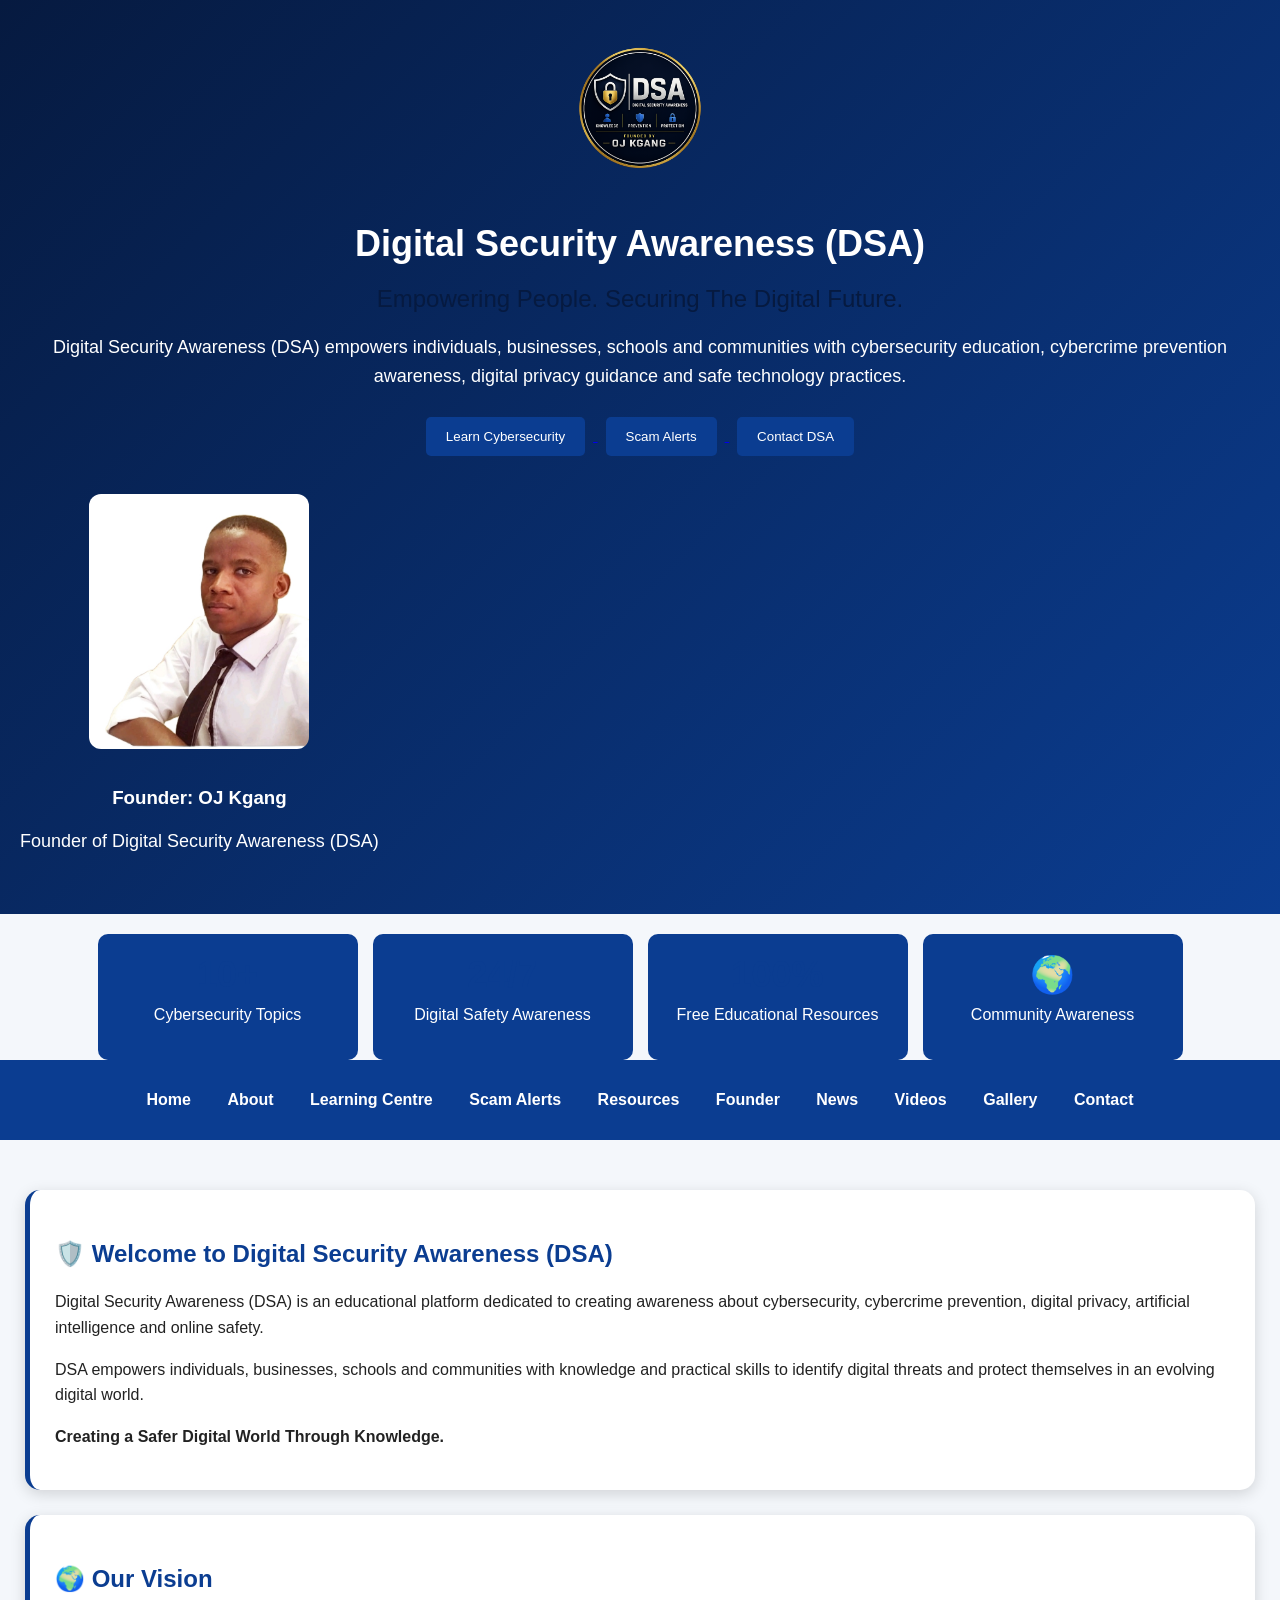
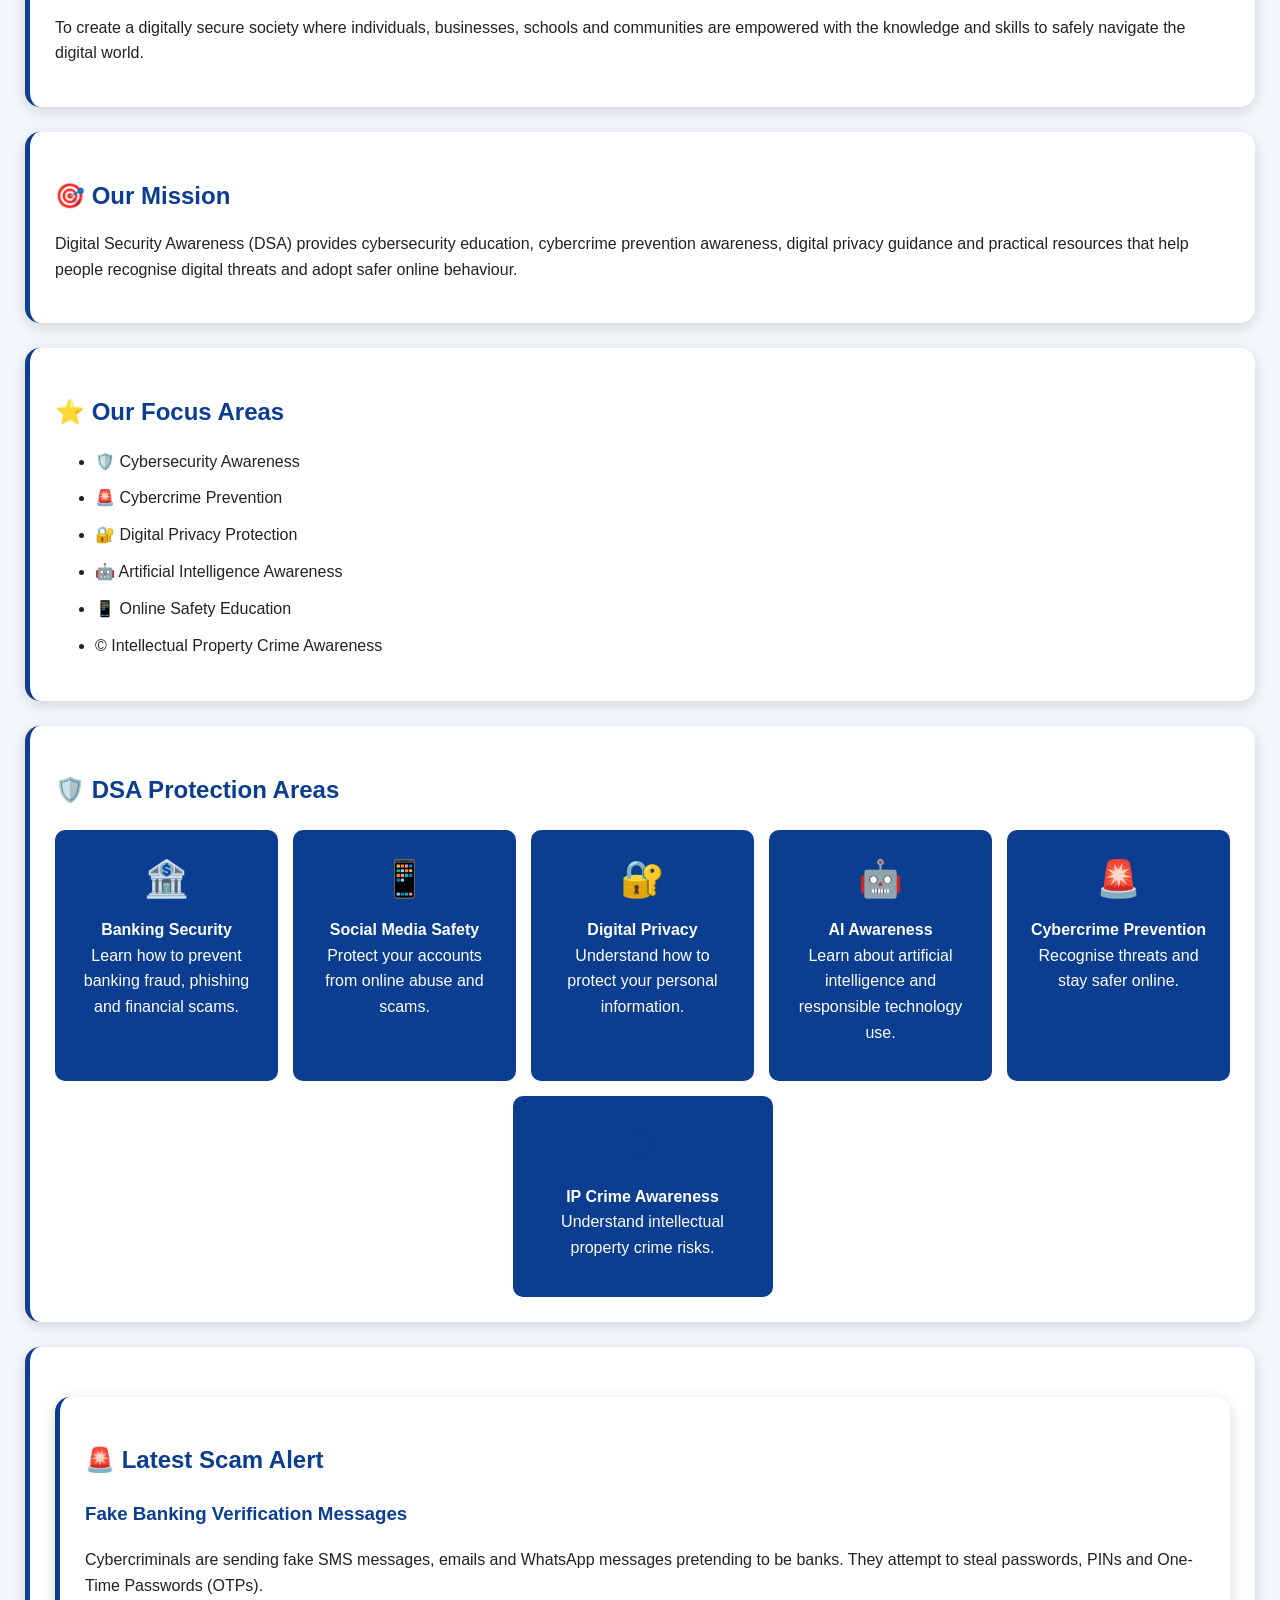
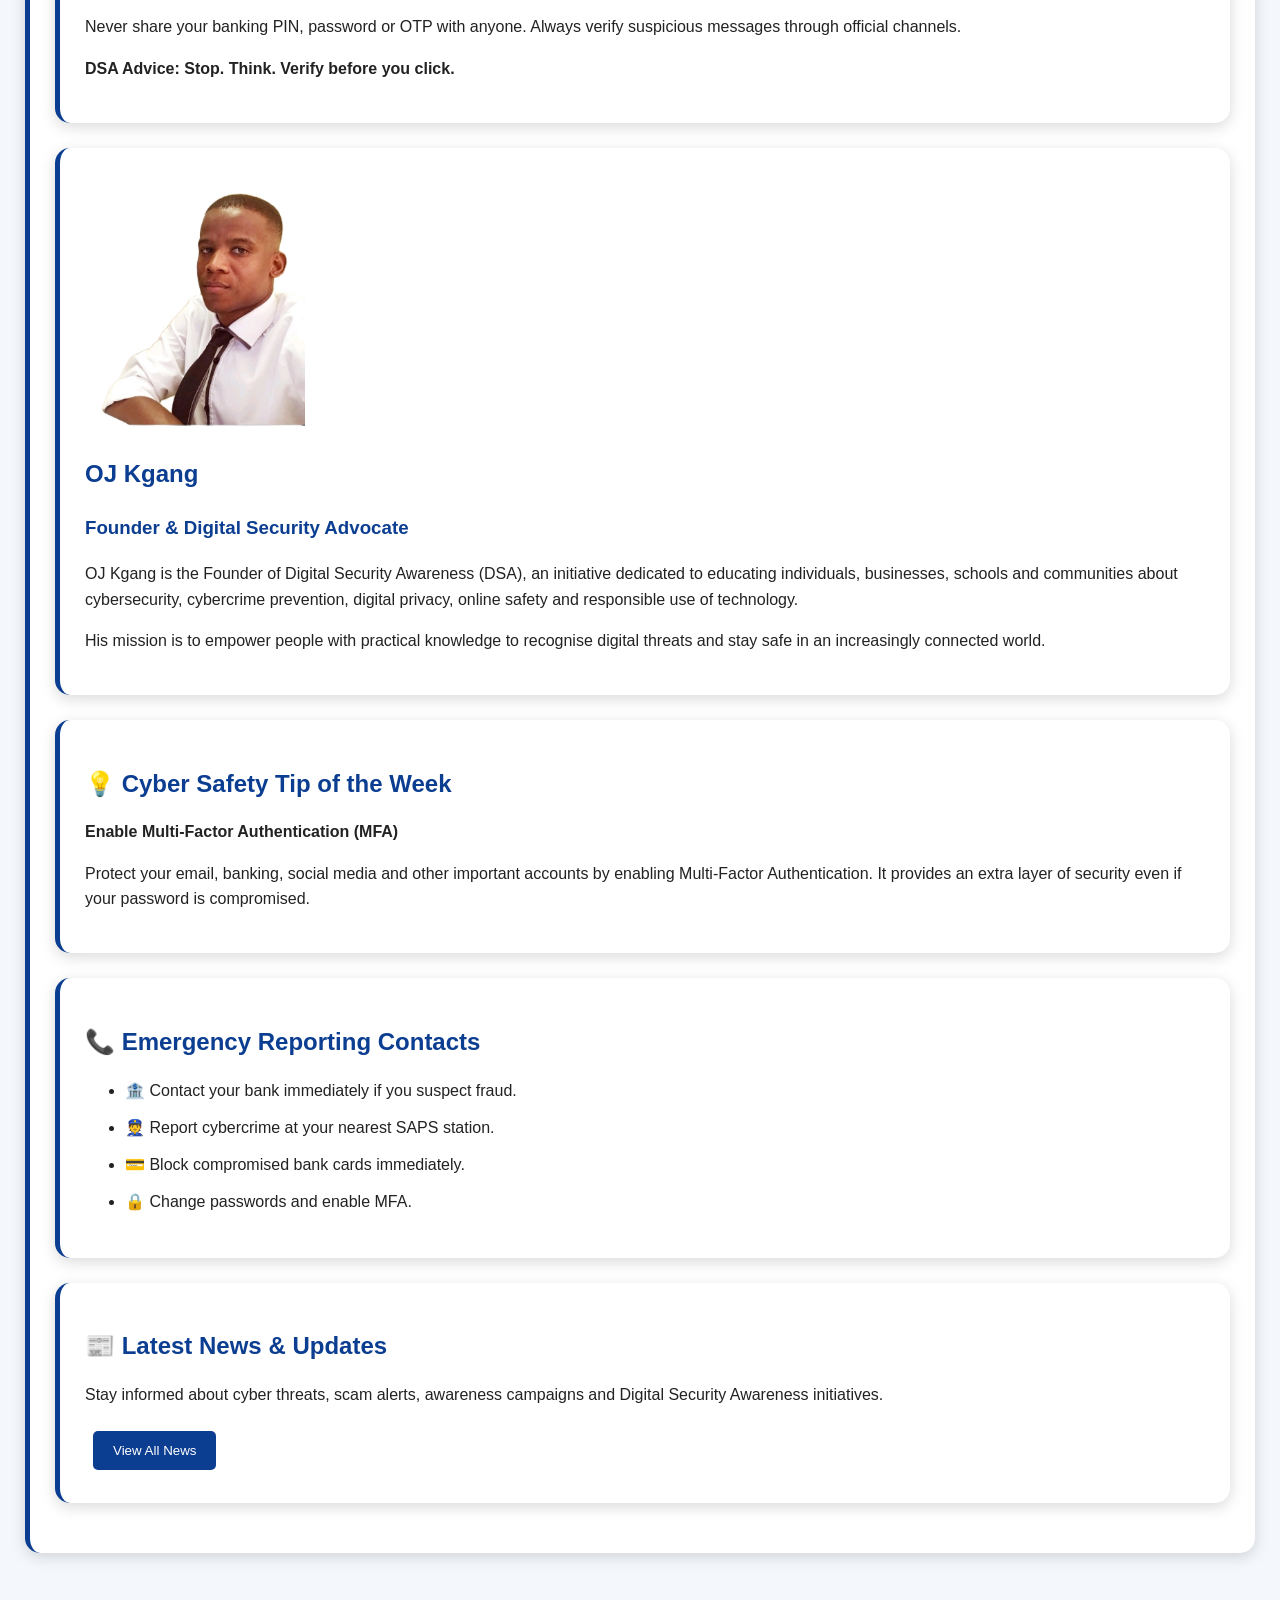
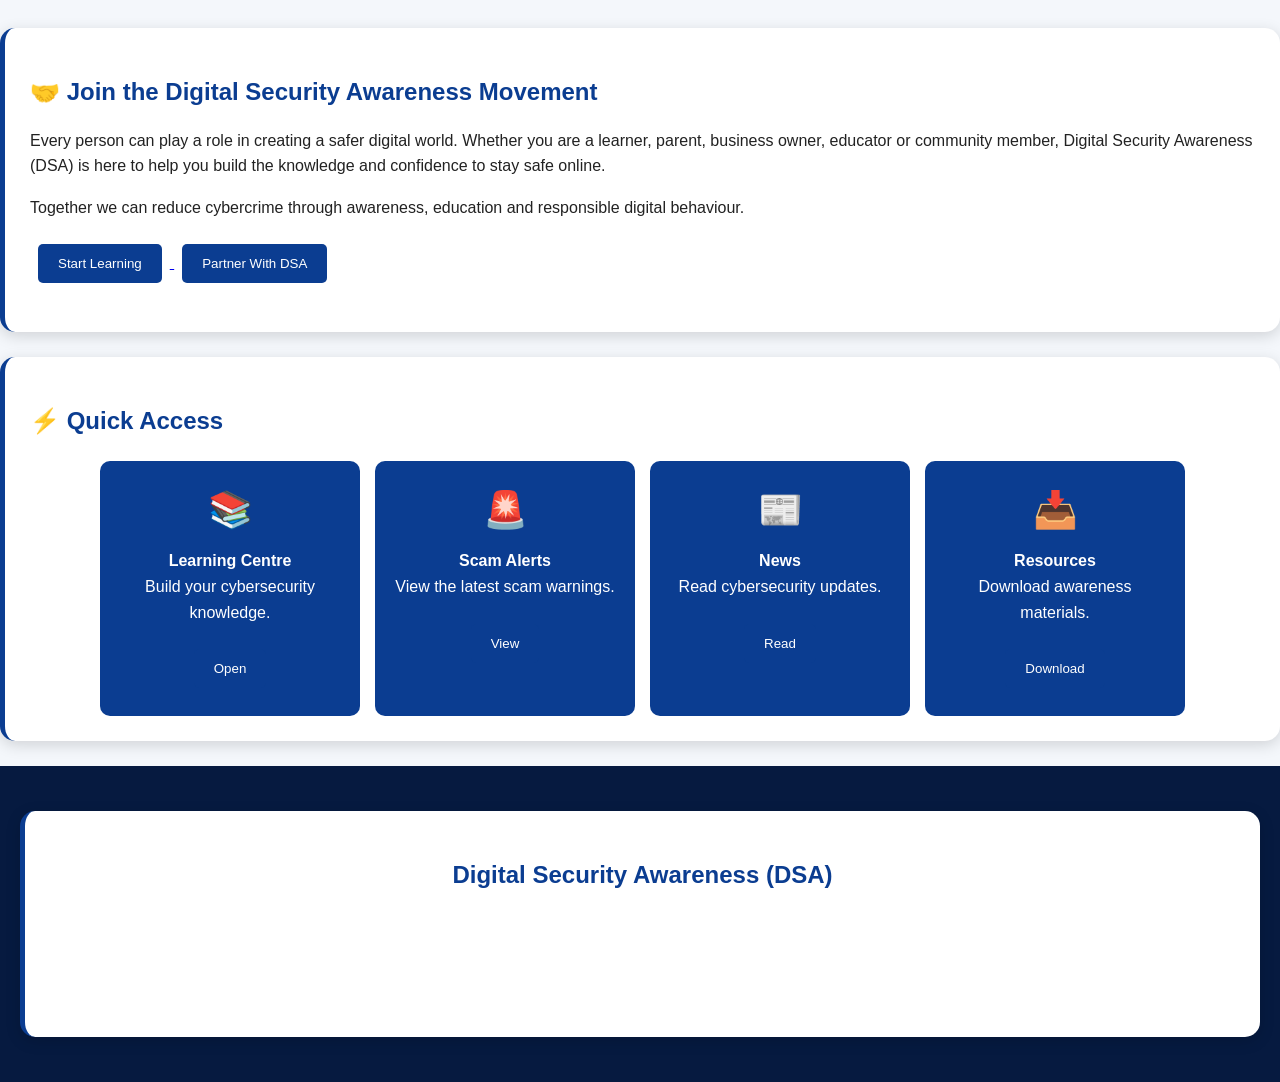
==== index.html @ 4c88b56f "Add homepage quick access panel Added a Quick Access section with links to Learning Centre, Scam Ale" ====
<!DOCTYPE html>
<html>

<head>

<link rel="stylesheet" href="style.css">

<title>Digital Security Awareness (DSA)</title>

<meta name="viewport" content="width=device-width, initial-scale=1.0">

</head>

<body>
  
<header>

<div class="hero">

<div>

<img src="dsa-logo.png" 
alt="Digital Security Awareness Logo" 
width="140">

<h1>
Digital Security Awareness (DSA)
</h1>

<h2>
Empowering People. Securing The Digital Future.
</h2>

<p>
Digital Security Awareness (DSA) empowers individuals,
businesses, schools and communities with cybersecurity education,
cybercrime prevention awareness, digital privacy guidance and safe
technology practices.
</p>

<a href="learning-centre.html">
<button>
Learn Cybersecurity
</button>
</a>

<a href="scam-alerts.html">
<button>
Scam Alerts
</button>
</a>

<a href="contact.html">
<button>
Contact DSA
</button>
</a>

</div>

<div>

<img src="founder-oj-kgang.jpg"
alt="Founder OJ Kgang"
width="220">

<h3>
Founder: OJ Kgang
</h3>

<p>
Founder of Digital Security Awareness (DSA)
</p>

</div>


</div>

</header>

<div class="stats">

<div class="stat-box">

<h3>10+</h3>

<p>
Cybersecurity Topics
</p>

</div>


<div class="stat-box">

<h3>24/7</h3>

<p>
Digital Safety Awareness
</p>

</div>


<div class="stat-box">

<h3>100%</h3>

<p>
Free Educational Resources
</p>

</div>


<div class="stat-box">

<h3>🌍</h3>

<p>
Community Awareness
</p>

</div>

</div>
  <nav>

<a href="index.html">Home</a>

<a href="about.html">About</a>

<a href="learning-centre.html">Learning Centre</a>

<a href="scam-alerts.html">Scam Alerts</a>

<a href="resources.html">Resources</a>

<a href="founder.html">Founder</a>

<a href="news.html">News</a>

<a href="videos.html">Videos</a>

<a href="gallery.html">Gallery</a>

<a href="contact.html">Contact</a>

</nav>


<section>


<div class="card">

<h2>
🛡️ Welcome to Digital Security Awareness (DSA)
</h2>

<p>
Digital Security Awareness (DSA) is an educational platform
dedicated to creating awareness about cybersecurity, cybercrime
prevention, digital privacy, artificial intelligence and online safety.
</p>

<p>
DSA empowers individuals, businesses, schools and communities with
knowledge and practical skills to identify digital threats and protect
themselves in an evolving digital world.
</p>

<p>
<strong>
Creating a Safer Digital World Through Knowledge.
</strong>
</p>

</div>

<div class="card">

<h2>
🌍 Our Vision
</h2>

<p>
To create a digitally secure society where individuals,
businesses, schools and communities are empowered with the knowledge
and skills to safely navigate the digital world.
</p>

</div>



<div class="card">

<h2>
🎯 Our Mission
</h2>

<p>
Digital Security Awareness (DSA) provides cybersecurity education,
cybercrime prevention awareness, digital privacy guidance and practical
resources that help people recognise digital threats and adopt safer
online behaviour.
</p>

</div>



<div class="card">

<h2>
⭐ Our Focus Areas
</h2>

<ul>

<li>🛡️ Cybersecurity Awareness</li>

<li>🚨 Cybercrime Prevention</li>

<li>🔐 Digital Privacy Protection</li>

<li>🤖 Artificial Intelligence Awareness</li>

<li>📱 Online Safety Education</li>

<li>©️ Intellectual Property Crime Awareness</li>

</ul>

</div>

  <div class="card">

<h2>
🛡️ DSA Protection Areas
</h2>

<div class="stats">


<div class="stat-box">

<h3>🏦</h3>

<p>
<strong>Banking Security</strong><br>
Learn how to prevent banking fraud,
phishing and financial scams.
</p>

</div>


<div class="stat-box">

<h3>📱</h3>

<p>
<strong>Social Media Safety</strong><br>
Protect your accounts from
online abuse and scams.
</p>

</div>


<div class="stat-box">

<h3>🔐</h3>

<p>
<strong>Digital Privacy</strong><br>
Understand how to protect
your personal information.
</p>

</div>


<div class="stat-box">

<h3>🤖</h3>

<p>
<strong>AI Awareness</strong><br>
Learn about artificial intelligence
and responsible technology use.
</p>

</div>


<div class="stat-box">

<h3>🚨</h3>

<p>
<strong>Cybercrime Prevention</strong><br>
Recognise threats and stay
safer online.
</p>

</div>


<div class="stat-box">

<h3>©️</h3>

<p>
<strong>IP Crime Awareness</strong><br>
Understand intellectual property
crime risks.
</p>

</div>


</div>

</div>

<div class="card">




<div class="card">

<h2>
🚨 Latest Scam Alert
</h2>


<h3>
Fake Banking Verification Messages
</h3>


<p>
Cybercriminals are sending fake SMS messages, emails and WhatsApp
messages pretending to be banks. They attempt to steal passwords,
PINs and One-Time Passwords (OTPs).
</p>


<p>
Never share your banking PIN, password or OTP with anyone.
Always verify suspicious messages through official channels.
</p>


<p>
<strong>
DSA Advice: Stop. Think. Verify before you click.
</strong>
</p>

</div>

<div class="card">

<img src="founder-oj-kgang.jpg"
alt="Founder OJ Kgang"
width="220">

<h2>
OJ Kgang
</h2>

<h3>
Founder & Digital Security Advocate
</h3>

<p>
OJ Kgang is the Founder of Digital Security Awareness (DSA), an
initiative dedicated to educating individuals, businesses, schools and
communities about cybersecurity, cybercrime prevention, digital privacy,
online safety and responsible use of technology.
</p>

<p>
His mission is to empower people with practical knowledge to recognise
digital threats and stay safe in an increasingly connected world.
</p>

</div>



<div class="card">

<h2>
💡 Cyber Safety Tip of the Week
</h2>

<p>
<strong>
Enable Multi-Factor Authentication (MFA)
</strong>
</p>

<p>
Protect your email, banking, social media and other important accounts
by enabling Multi-Factor Authentication. It provides an extra layer of
security even if your password is compromised.
</p>

</div>



<div class="card">

<h2>
📞 Emergency Reporting Contacts
</h2>

<ul>

<li>
🏦 Contact your bank immediately if you suspect fraud.
</li>

<li>
👮 Report cybercrime at your nearest SAPS station.
</li>

<li>
💳 Block compromised bank cards immediately.
</li>

<li>
🔒 Change passwords and enable MFA.
</li>

</ul>

</div>



<div class="card">

<h2>
📰 Latest News & Updates
</h2>

<p>
Stay informed about cyber threats, scam alerts, awareness campaigns and
Digital Security Awareness initiatives.
</p>

<a href="news.html">
<button>
View All News
</button>
</a>

</div>


</section>

<div class="card">

<h2>🤝 Join the Digital Security Awareness Movement</h2>

<p>
Every person can play a role in creating a safer digital world.
Whether you are a learner, parent, business owner, educator or
community member, Digital Security Awareness (DSA) is here to help you
build the knowledge and confidence to stay safe online.
</p>

<p>
Together we can reduce cybercrime through awareness, education and
responsible digital behaviour.
</p>

<p>

<a href="learning-centre.html">
<button>Start Learning</button>
</a>

<a href="contact.html">
<button>Partner With DSA</button>
</a>

</p>

</div>

<div class="card">

<h2>⚡ Quick Access</h2>

<div class="stats">

<div class="stat-box">
<h3>📚</h3>
<p><strong>Learning Centre</strong><br>Build your cybersecurity knowledge.</p>
<a href="learning-centre.html"><button>Open</button></a>
</div>

<div class="stat-box">
<h3>🚨</h3>
<p><strong>Scam Alerts</strong><br>View the latest scam warnings.</p>
<a href="scam-alerts.html"><button>View</button></a>
</div>

<div class="stat-box">
<h3>📰</h3>
<p><strong>News</strong><br>Read cybersecurity updates.</p>
<a href="news.html"><button>Read</button></a>
</div>

<div class="stat-box">
<h3>📥</h3>
<p><strong>Resources</strong><br>Download awareness materials.</p>
<a href="resources.html"><button>Download</button></a>
</div>

</div>

</div>


<footer>

<div class="card">

<h2>
Digital Security Awareness (DSA)
</h2>

<p>
Creating a Safer Digital World Through Knowledge
</p>

<p>
Founder: OJ Kgang
</p>

<p>
Cybersecurity Awareness |
Cybercrime Prevention |
Digital Privacy |
Artificial Intelligence Awareness
</p>

<p>
© 2026 Digital Security Awareness (DSA). All Rights Reserved.
</p>

</div>

</footer>
  
</body>

  </html>
---- style.css ----
body {
    font-family: Arial, sans-serif;
    margin: 0;
    background-color: #f4f7fb;
    color: #222;
}

header {
    background: #061a40;
    color: white;
    text-align: center;
    padding: 40px 20px;
}

header h1 {
    font-size: 36px;
    margin-bottom: 10px;
}

header h2 {
    font-weight: normal;
}

nav {
    background: #0b3d91;
    padding: 15px;
    text-align: center;
    position: sticky;
    top: 0;
    z-index: 1000;
}

nav a {
    color: white;
    text-decoration: none;
    margin: 8px;
    padding: 10px 15px;
    display: inline-block;
    font-weight: bold;
    border-radius: 5px;
    transition: 0.3s ease;
}

nav a:hover {
    background: #1456c3;
    color: white;
}

section {
    padding: 25px;
}

.card {
    background: white;
    padding: 20px;
    margin: 20px 0;
    border-radius: 10px;
    box-shadow: 0 2px 8px rgba(0,0,0,0.1);
}

footer {
    background: #061a40;
    color: white;
    text-align: center;
    padding: 20px;
}

button {
    background: #0b3d91;
    color: white;
    padding: 12px 20px;
    border: none;
    border-radius: 5px;
      }
img {
    max-width: 100%;
    height: auto;
}

header img {
    margin-bottom: 15px;
}

nav a:hover {
    color: #FFD700;
}

.card:hover {
    transform: translateY(-5px);
    transition: 0.3s;
    box-shadow: 0 8px 20px rgba(0,0,0,0.2);
}

button:hover {
    background: #1456c3;
    cursor: pointer;
}

h2 {
    color: #061a40;
}

h3 {
    color: #0b3d91;
}

ul li {
    margin-bottom: 8px;
}

footer p {
    margin: 0;
}
/* DSA Professional Theme Upgrade */

header {
    background: linear-gradient(135deg, #061a40, #0b3d91);
}

header p {
    font-size: 18px;
    line-height: 1.6;
}

button {
    margin: 8px;
    transition: 0.3s;
}

.card {
    border-left: 5px solid #0b3d91;
}

nav a {
    padding: 8px;
    display: inline-block;
}

nav a:hover {
    background: rgba(255,255,255,0.1);
    border-radius: 5px;
}

@media (max-width: 600px) {

    header h1 {
        font-size: 28px;
    }

    nav a {
        display: block;
        margin: 5px;
    }

    .card {
        padding: 15px;
    }

    }
/* DSA Professional Theme Upgrade */

header {
    background: linear-gradient(135deg, #061a40, #0b3d91);
}

header p {
    font-size: 18px;
    line-height: 1.6;
}

button {
    margin: 8px;
    transition: 0.3s;
}

.card {
    border-left: 5px solid #0b3d91;
}

nav a {
    padding: 8px;
    display: inline-block;
}

nav a:hover {
    background: rgba(255,255,255,0.1);
    border-radius: 5px;
}

@media (max-width: 600px) {

    header h1 {
        font-size: 28px;
    }

    nav a {
        display: block;
        margin: 5px;
    }

    .card {
        padding: 15px;
    }

}

.hero {
    display: flex;
    justify-content: space-between;
    align-items: center;
    gap: 30px;
    flex-wrap: wrap;
}

.hero img {
    border-radius: 12px;
}

.hero h3 {
    text-align: center;
    color: white;
}

@media (max-width: 768px) {
    .hero {
        flex-direction: column;
        text-align: center;
    }
    }

.stats {
    display: flex;
    justify-content: space-around;
    gap: 20px;
    flex-wrap: wrap;
    margin-top: 20px;
}

.stat-box {
    background: #0b3d91;
    color: white;
    padding: 20px;
    border-radius: 10px;
    text-align: center;
    min-width: 180px;
    flex: 1;
}

.stat-box h3 {
    font-size: 36px;
    margin: 0;
}

.stat-box p {
    margin-top: 10px;
    font-size: 16px;
}
.card:hover {
    transform: translateY(-5px);
    transition: 0.3s ease;
}

button:hover {
    opacity: 0.9;
    cursor: pointer;
}
.card {
    background: white;
    padding: 25px;
    margin: 25px 0;
    border-radius: 15px;
    box-shadow: 0 4px 15px rgba(0,0,0,0.15);
    line-height: 1.6;
}

.card h2 {
    color: #0b3d91;
    margin-bottom: 15px;
}

.card p {
    font-size: 16px;
}

.card ul {
    line-height: 1.8;
                                }
.stats {
    display: flex;
    gap: 15px;
    flex-wrap: wrap;
    justify-content: center;
}

.stat-box {
    flex: 1;
    min-width: 150px;
    max-width: 220px;
    text-align: center;
    padding: 20px;
    }
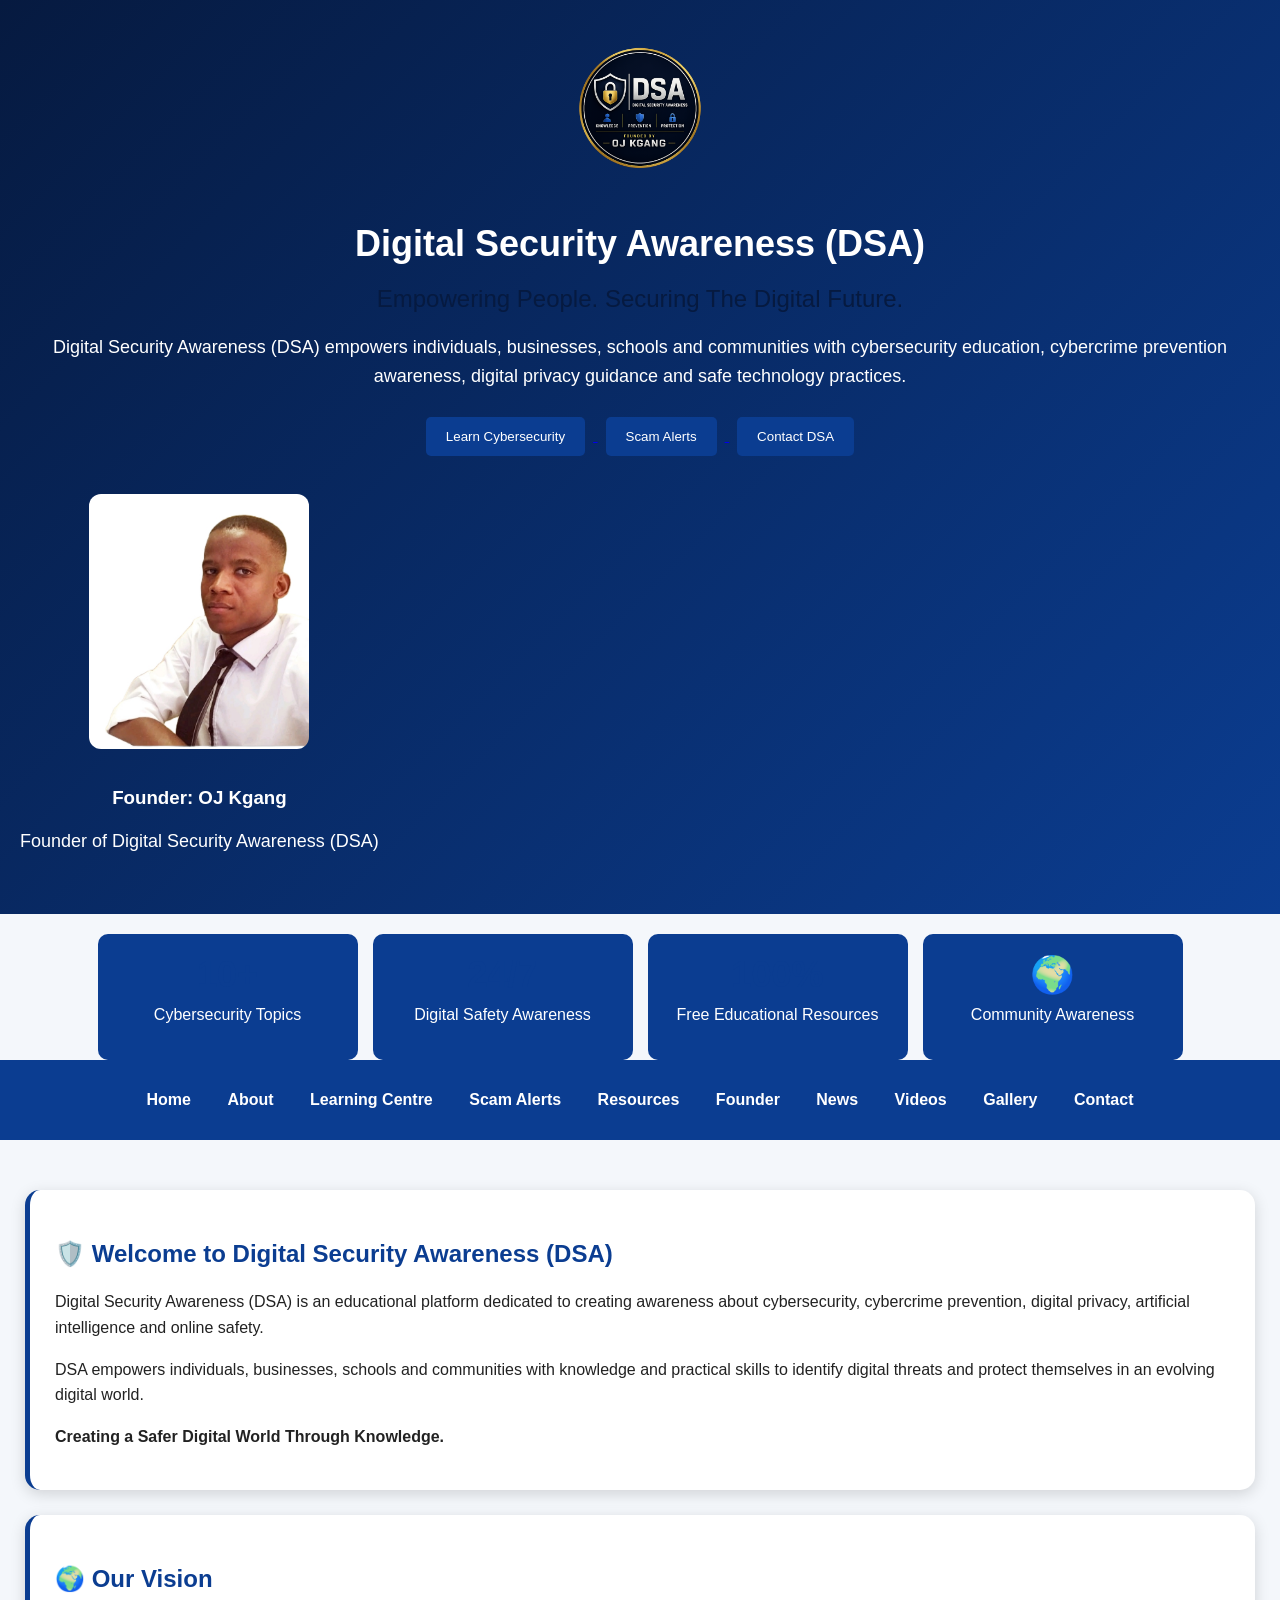
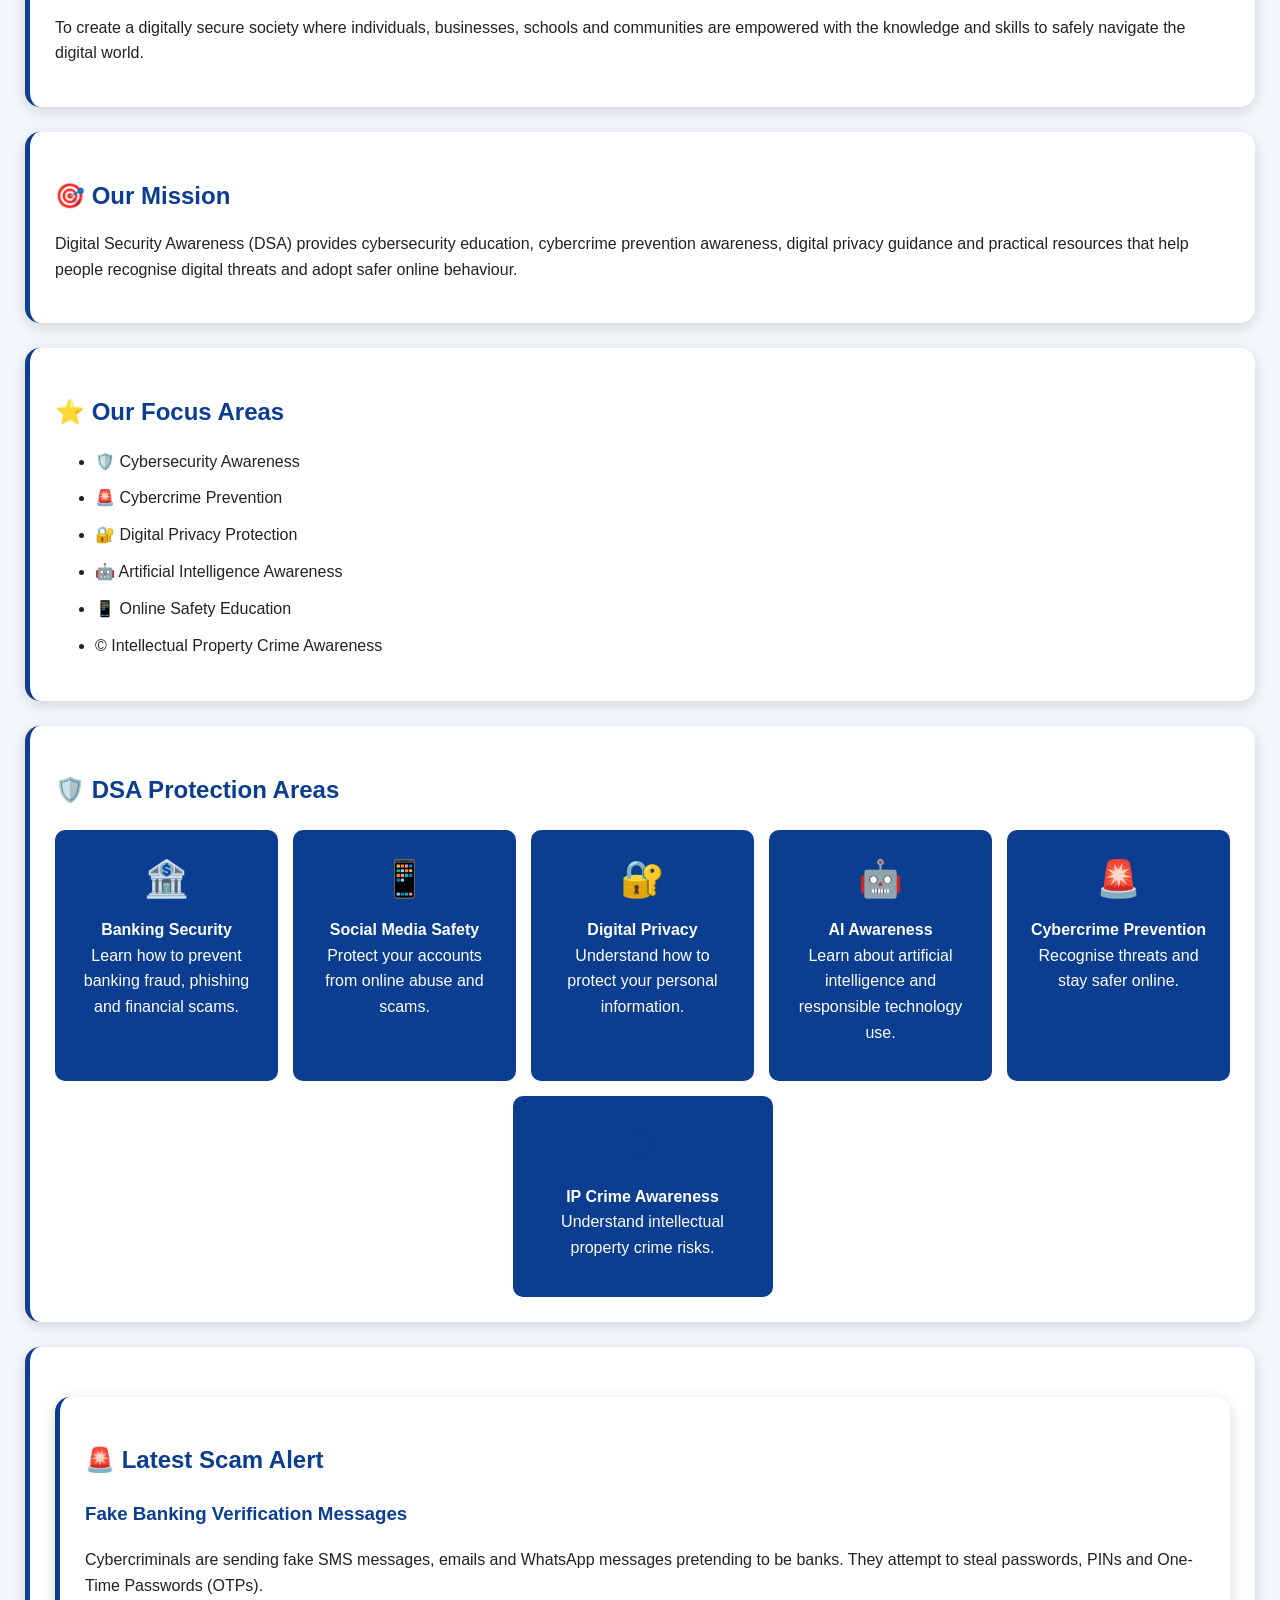
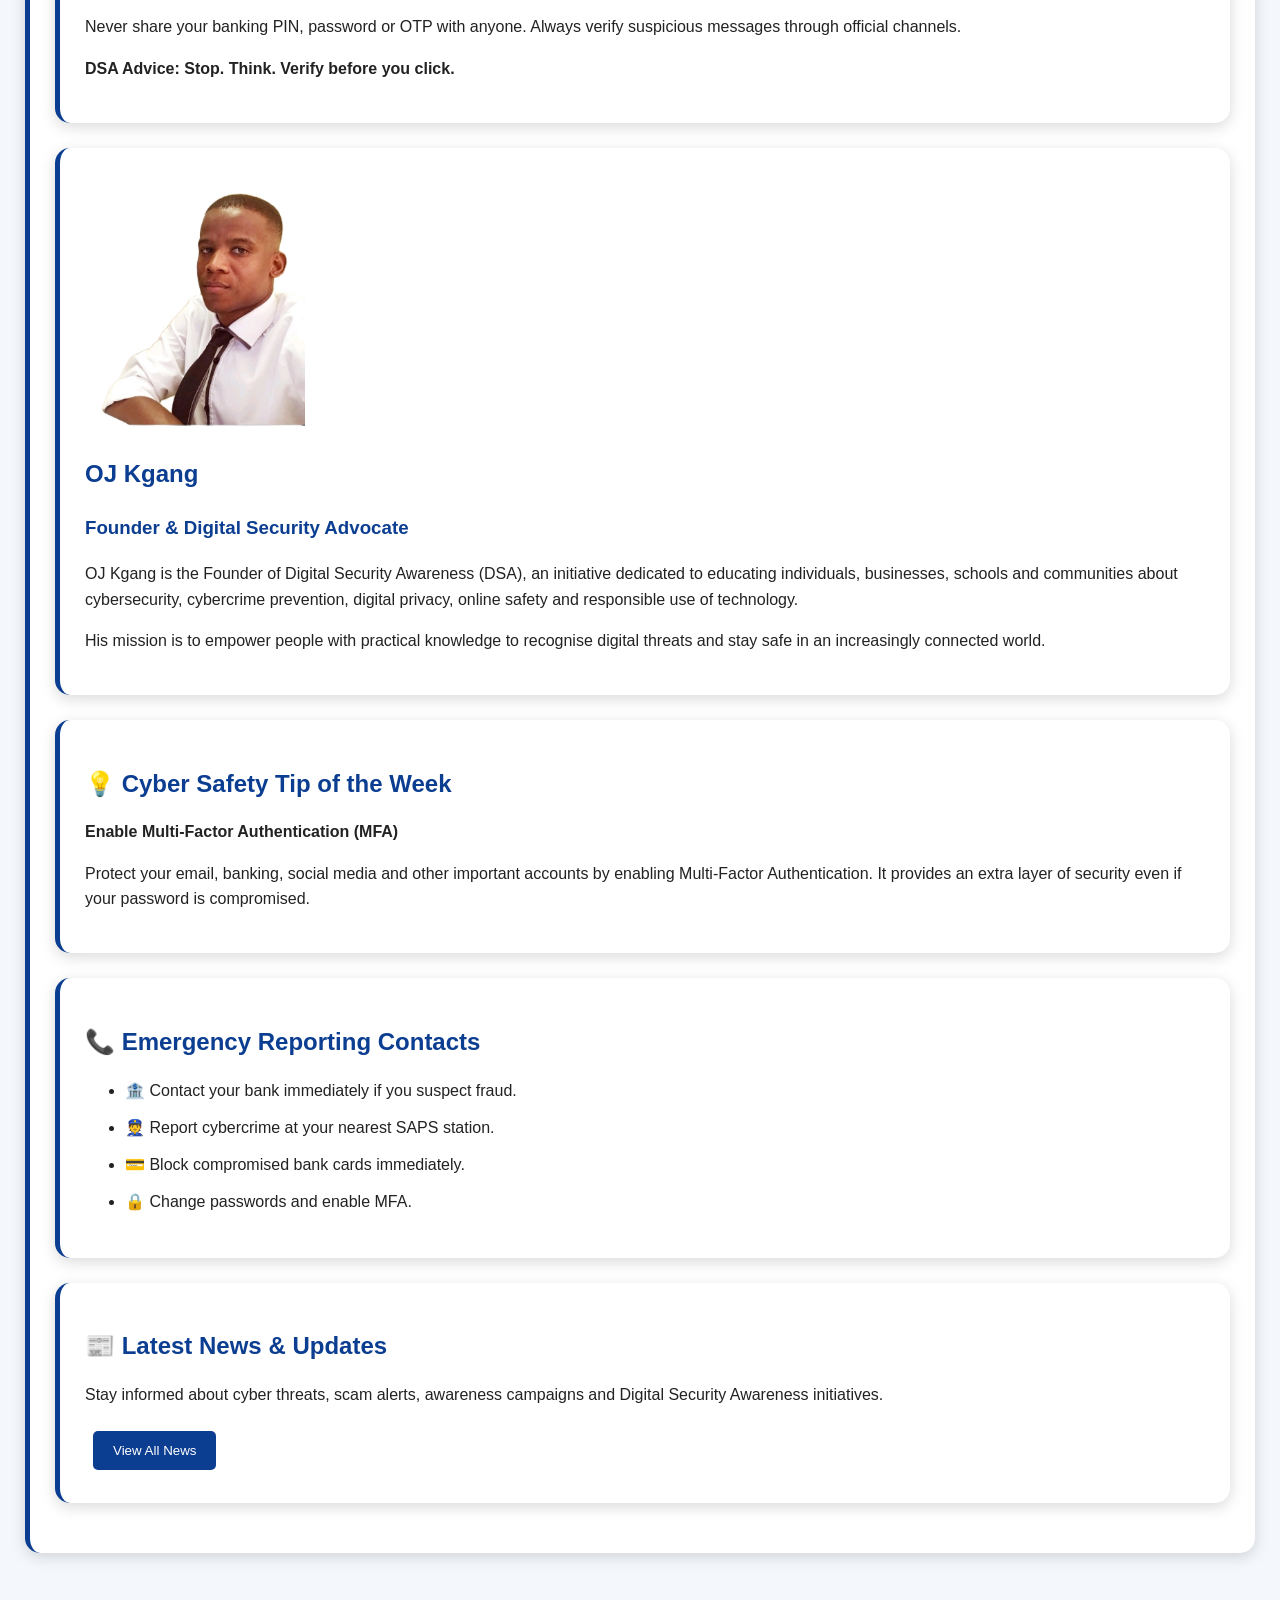
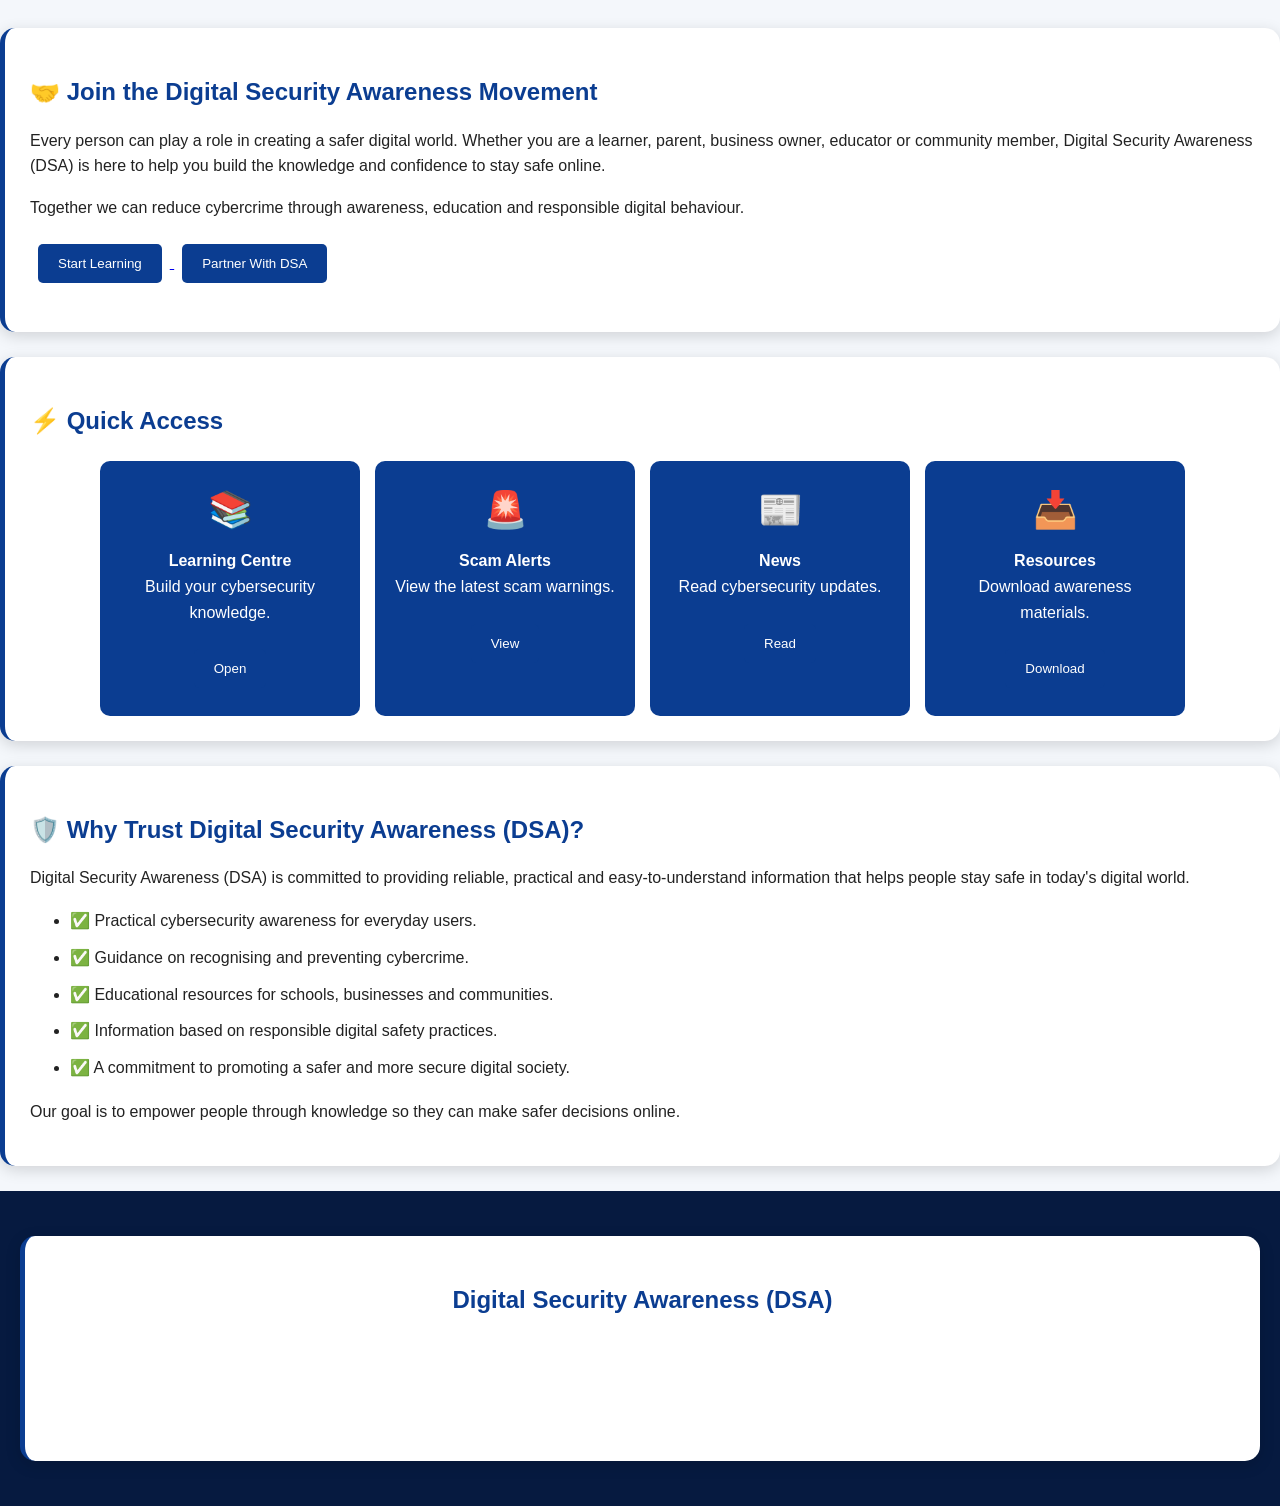
==== commit 4dcfc094: "Add Why Trust DSA section Added a section explaining the importance of Digital Security Awareness (D" ====
--- a/index.html
+++ b/index.html
@@ -533,6 +533,36 @@
 
 </div>
 
+<div class="card">
+
+<h2>🛡️ Why Trust Digital Security Awareness (DSA)?</h2>
+
+<p>
+Digital Security Awareness (DSA) is committed to providing reliable,
+practical and easy-to-understand information that helps people stay
+safe in today's digital world.
+</p>
+
+<ul>
+
+<li>✅ Practical cybersecurity awareness for everyday users.</li>
+
+<li>✅ Guidance on recognising and preventing cybercrime.</li>
+
+<li>✅ Educational resources for schools, businesses and communities.</li>
+
+<li>✅ Information based on responsible digital safety practices.</li>
+
+<li>✅ A commitment to promoting a safer and more secure digital society.</li>
+
+</ul>
+
+<p>
+Our goal is to empower people through knowledge so they can make safer
+decisions online.
+</p>
+
+</div>
 
 <footer>
 
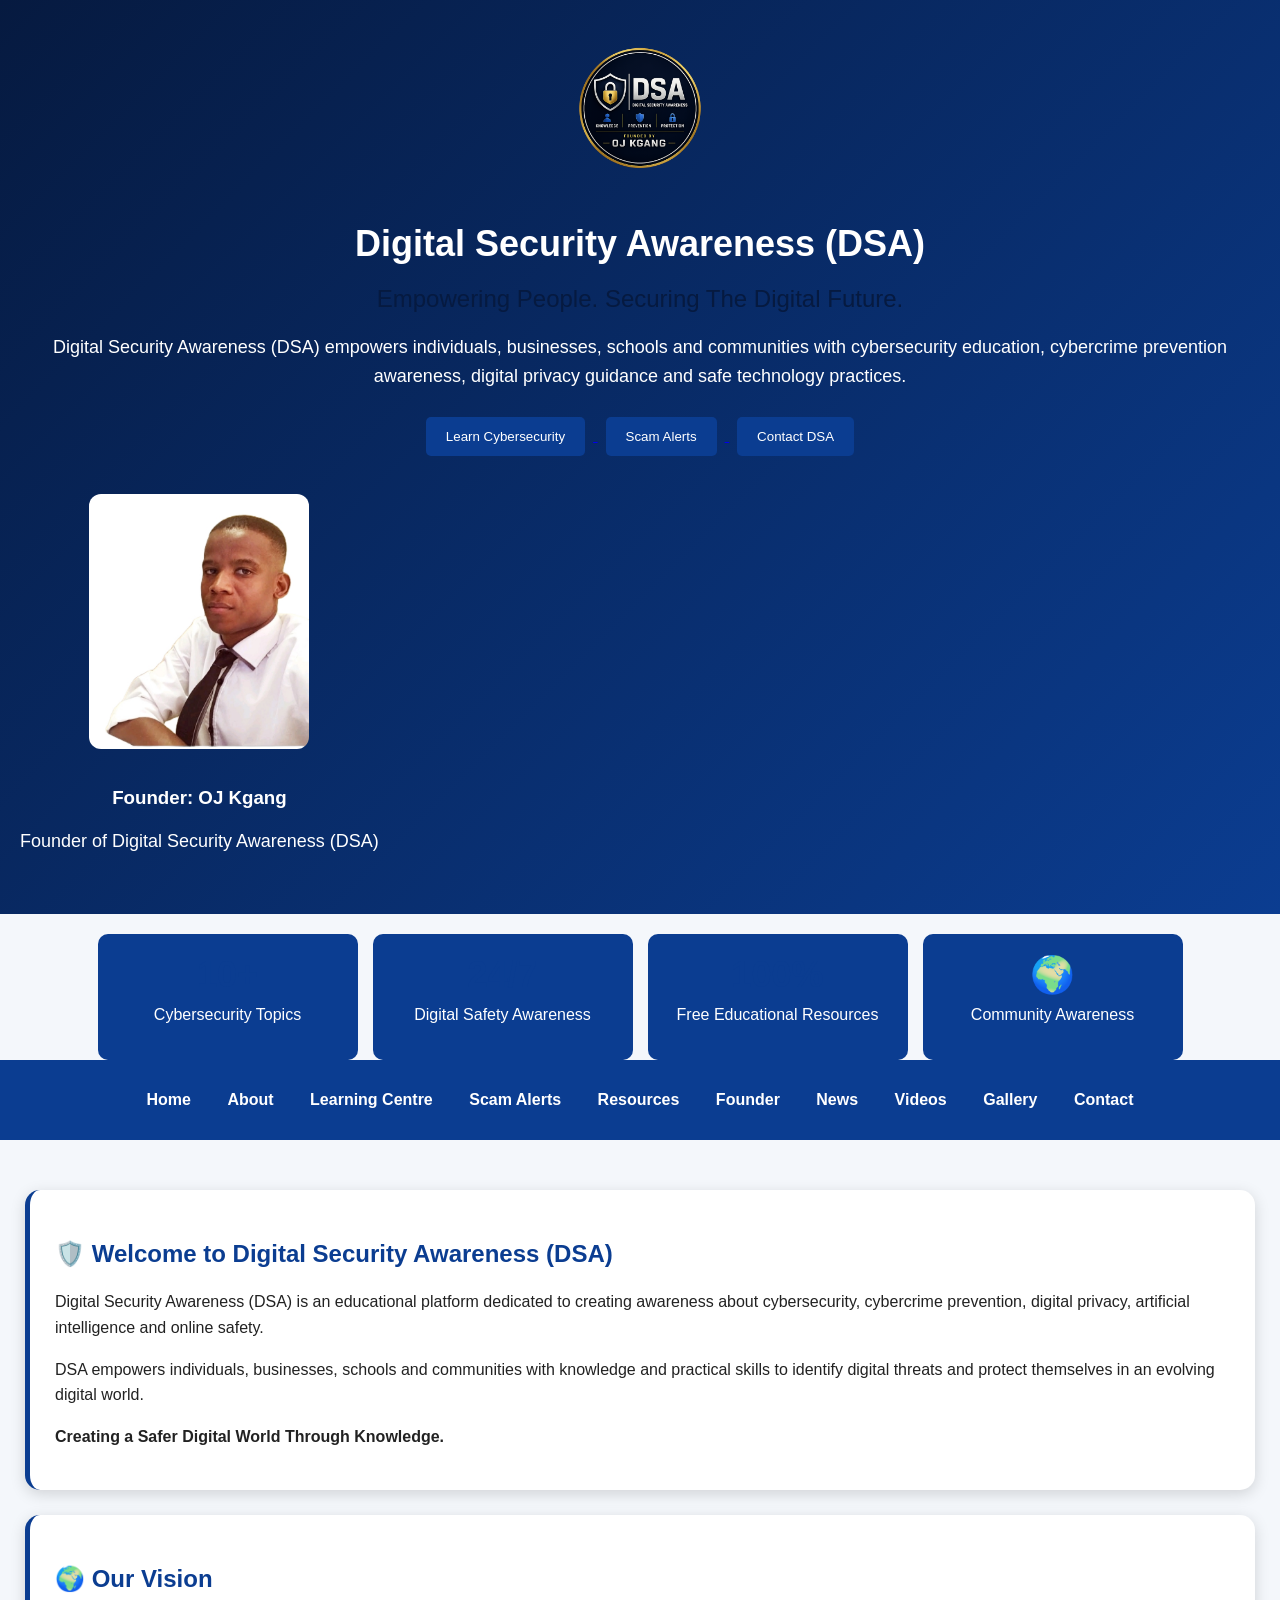
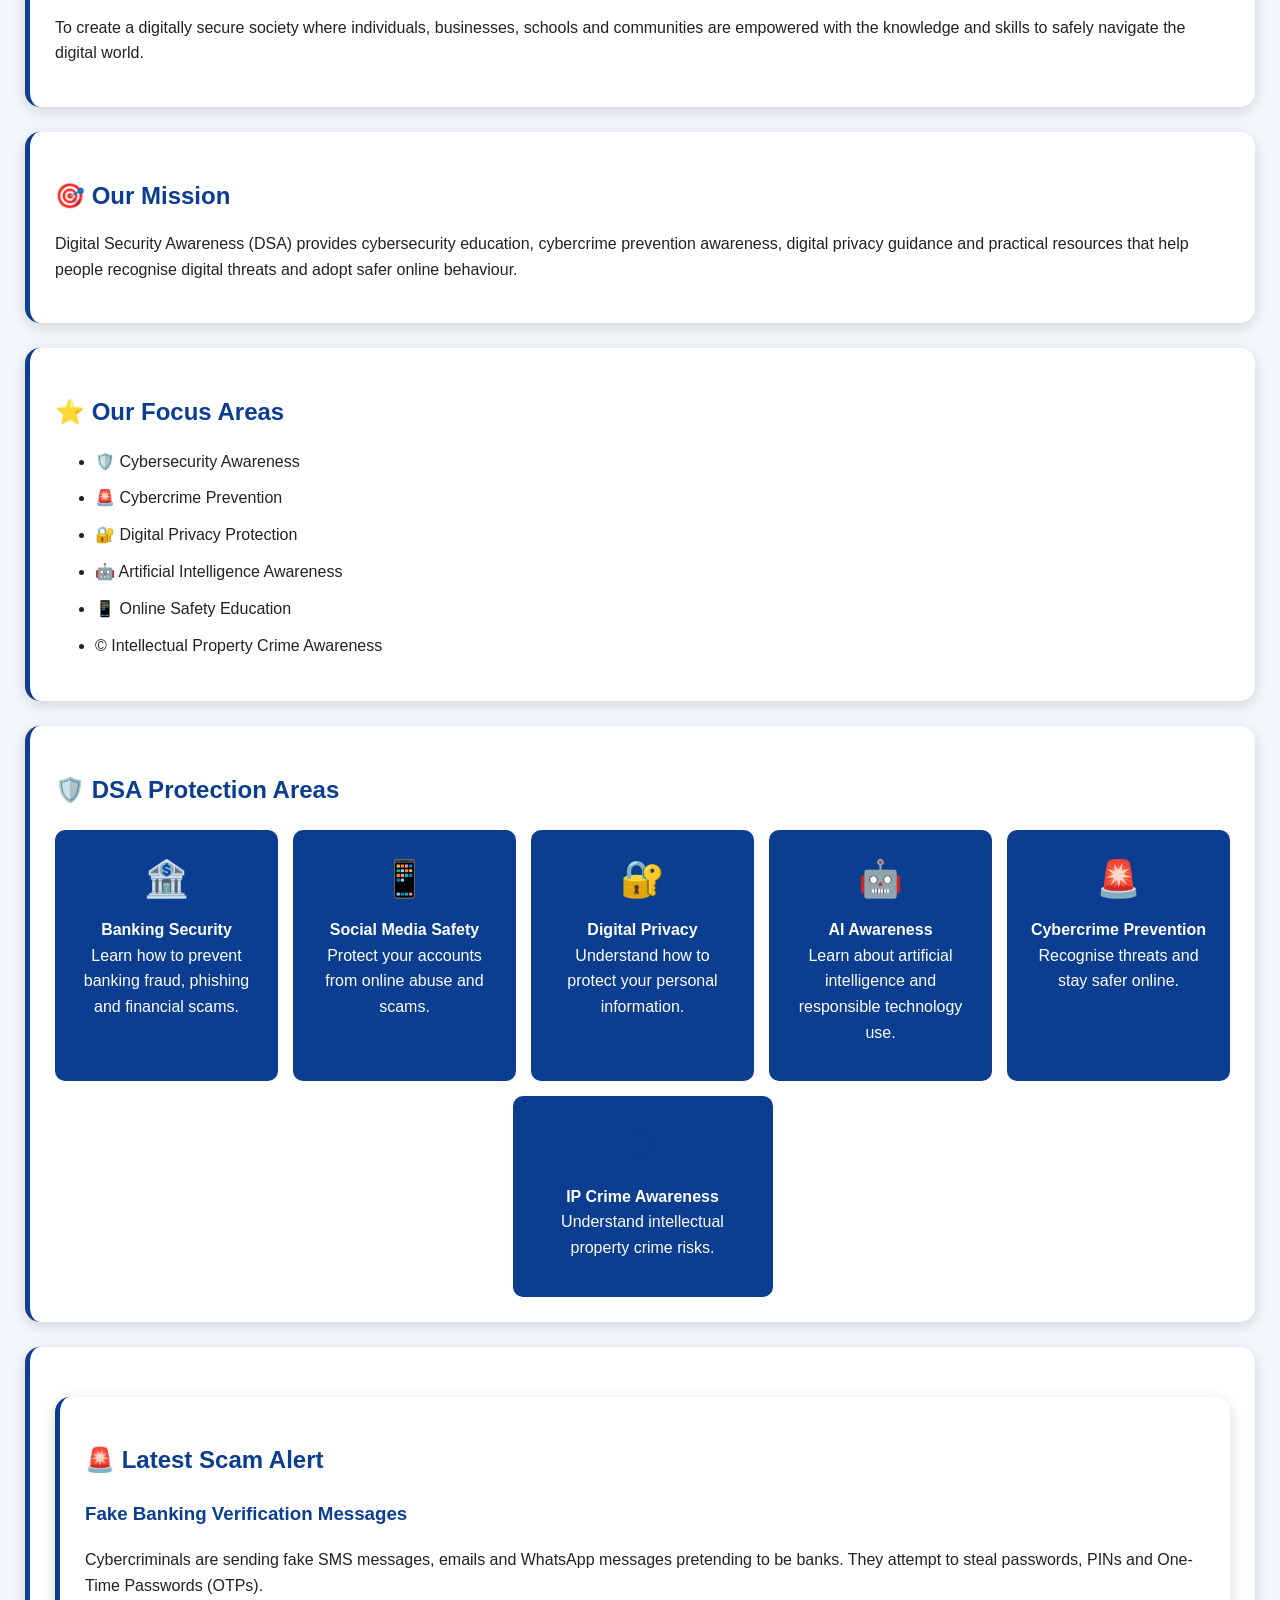
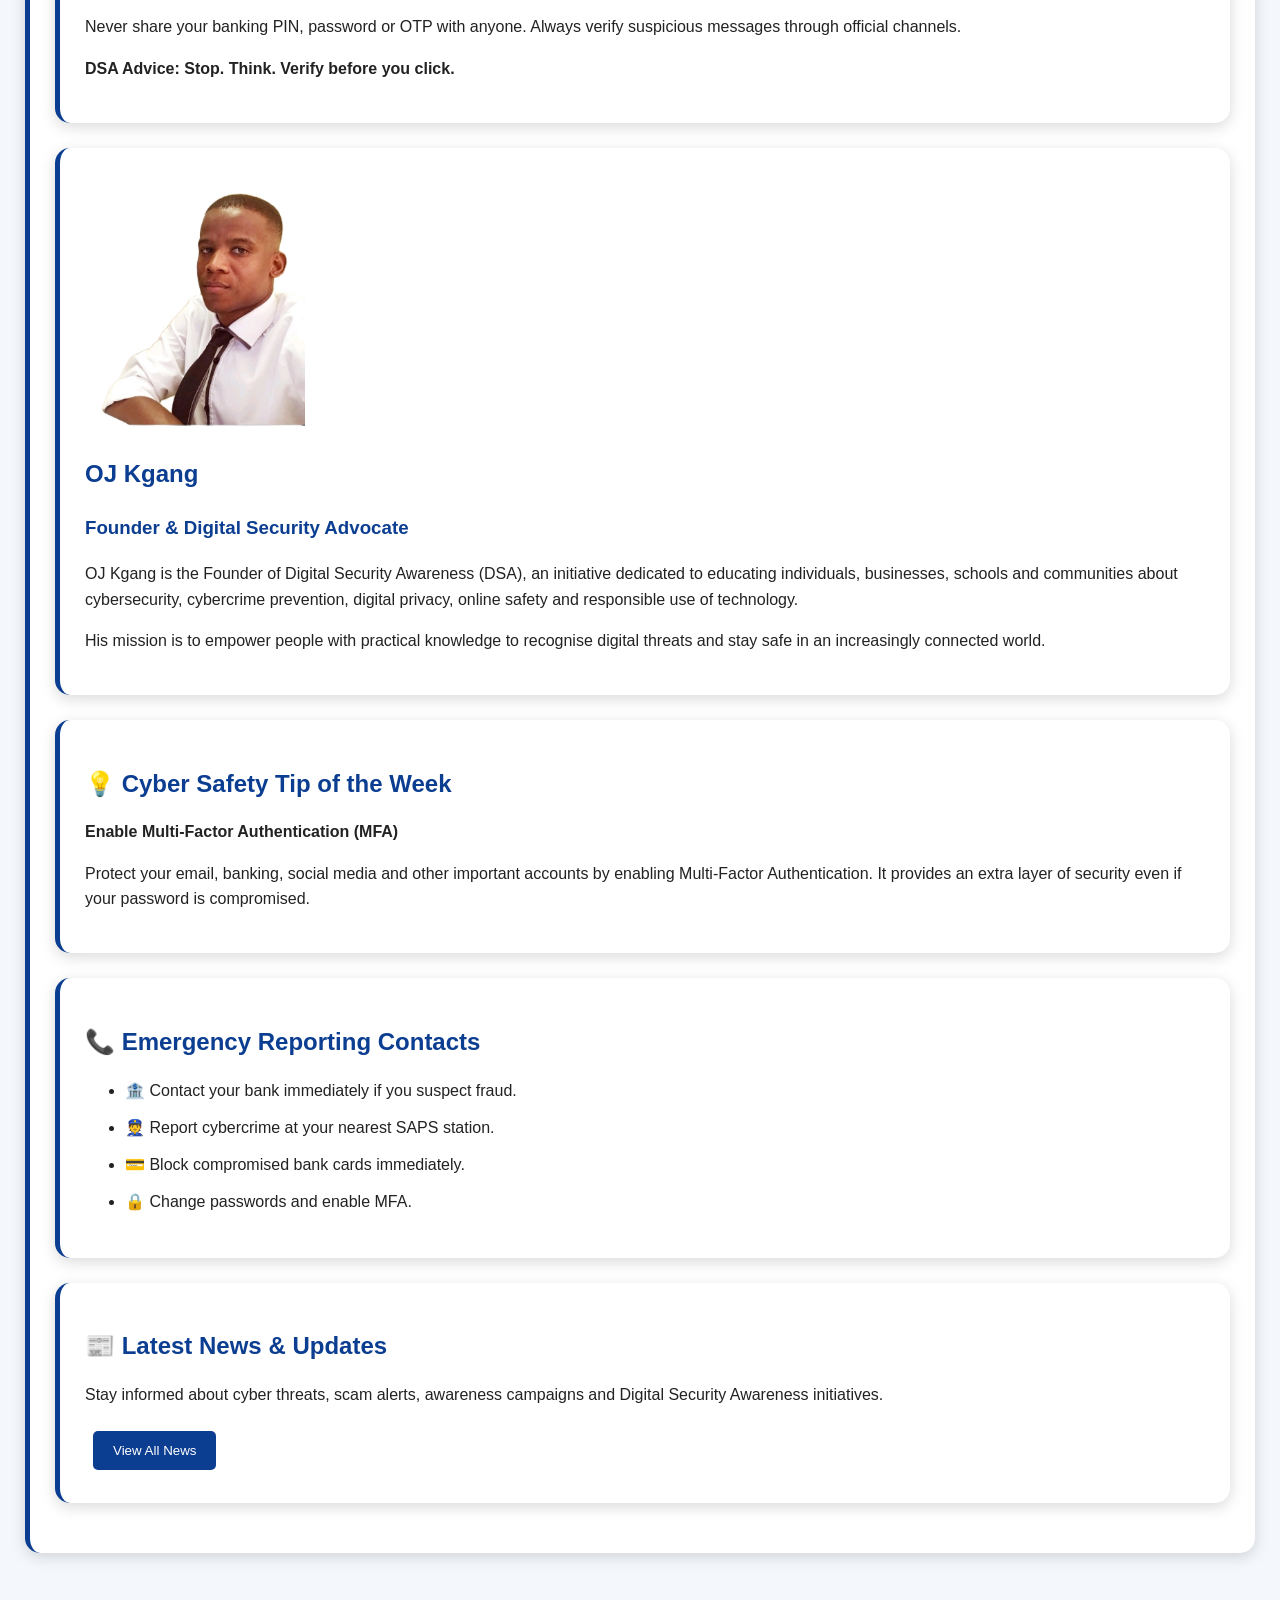
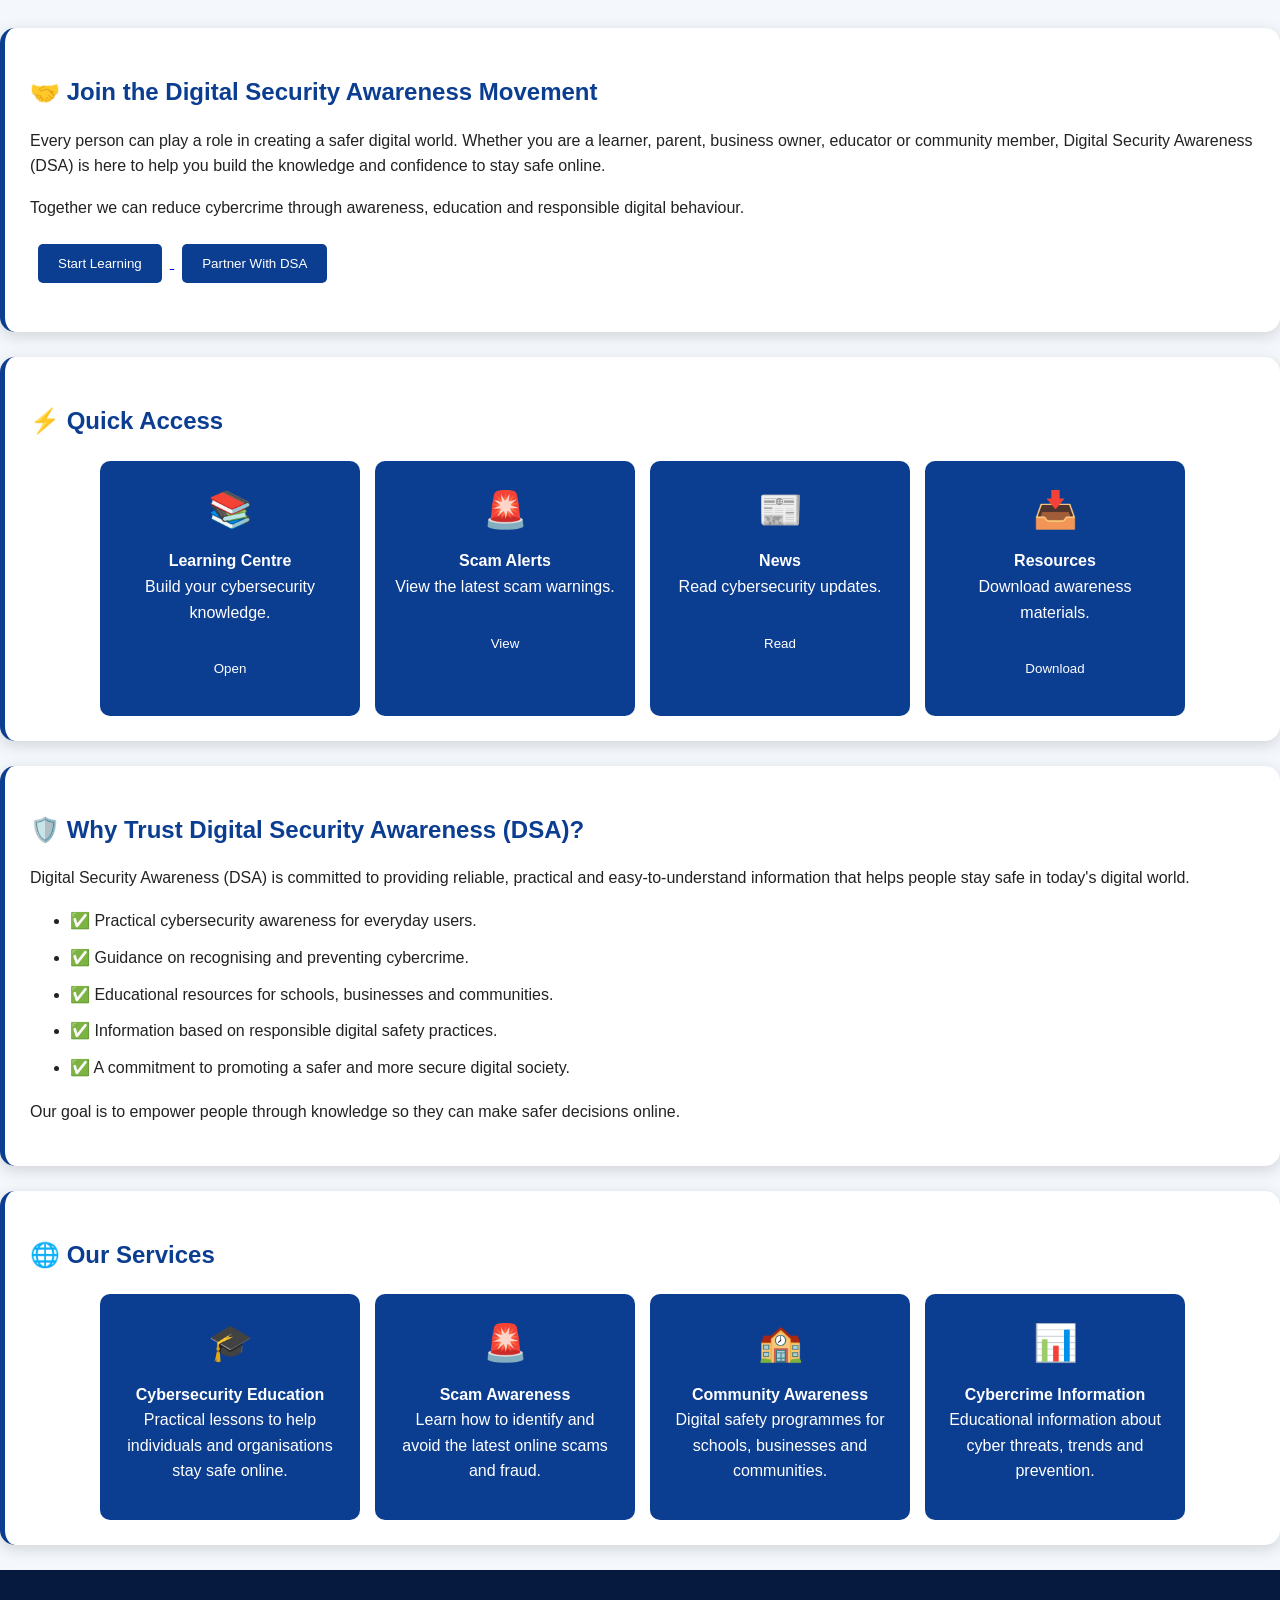
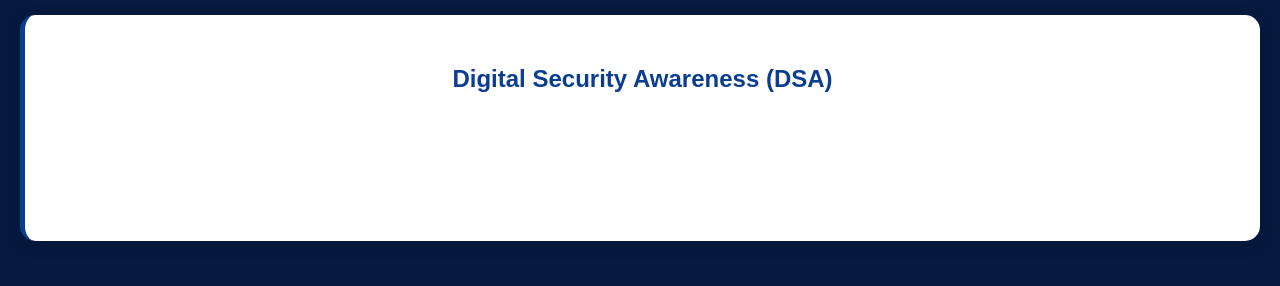
==== commit 9bb55565: "Add Our Services section to homepage Added a new services section detailing cybersecurity education," ====
--- a/index.html
+++ b/index.html
@@ -564,6 +564,60 @@
 
 </div>
 
+<div class="card">
+
+<h2>🌐 Our Services</h2>
+
+<div class="stats">
+
+<div class="stat-box">
+
+<h3>🎓</h3>
+
+<p>
+<strong>Cybersecurity Education</strong><br>
+Practical lessons to help individuals and organisations stay safe online.
+</p>
+
+</div>
+
+<div class="stat-box">
+
+<h3>🚨</h3>
+
+<p>
+<strong>Scam Awareness</strong><br>
+Learn how to identify and avoid the latest online scams and fraud.
+</p>
+
+</div>
+
+<div class="stat-box">
+
+<h3>🏫</h3>
+
+<p>
+<strong>Community Awareness</strong><br>
+Digital safety programmes for schools, businesses and communities.
+</p>
+
+</div>
+
+<div class="stat-box">
+
+<h3>📊</h3>
+
+<p>
+<strong>Cybercrime Information</strong><br>
+Educational information about cyber threats, trends and prevention.
+</p>
+
+</div>
+
+</div>
+
+</div>
+
 <footer>
 
 <div class="card">
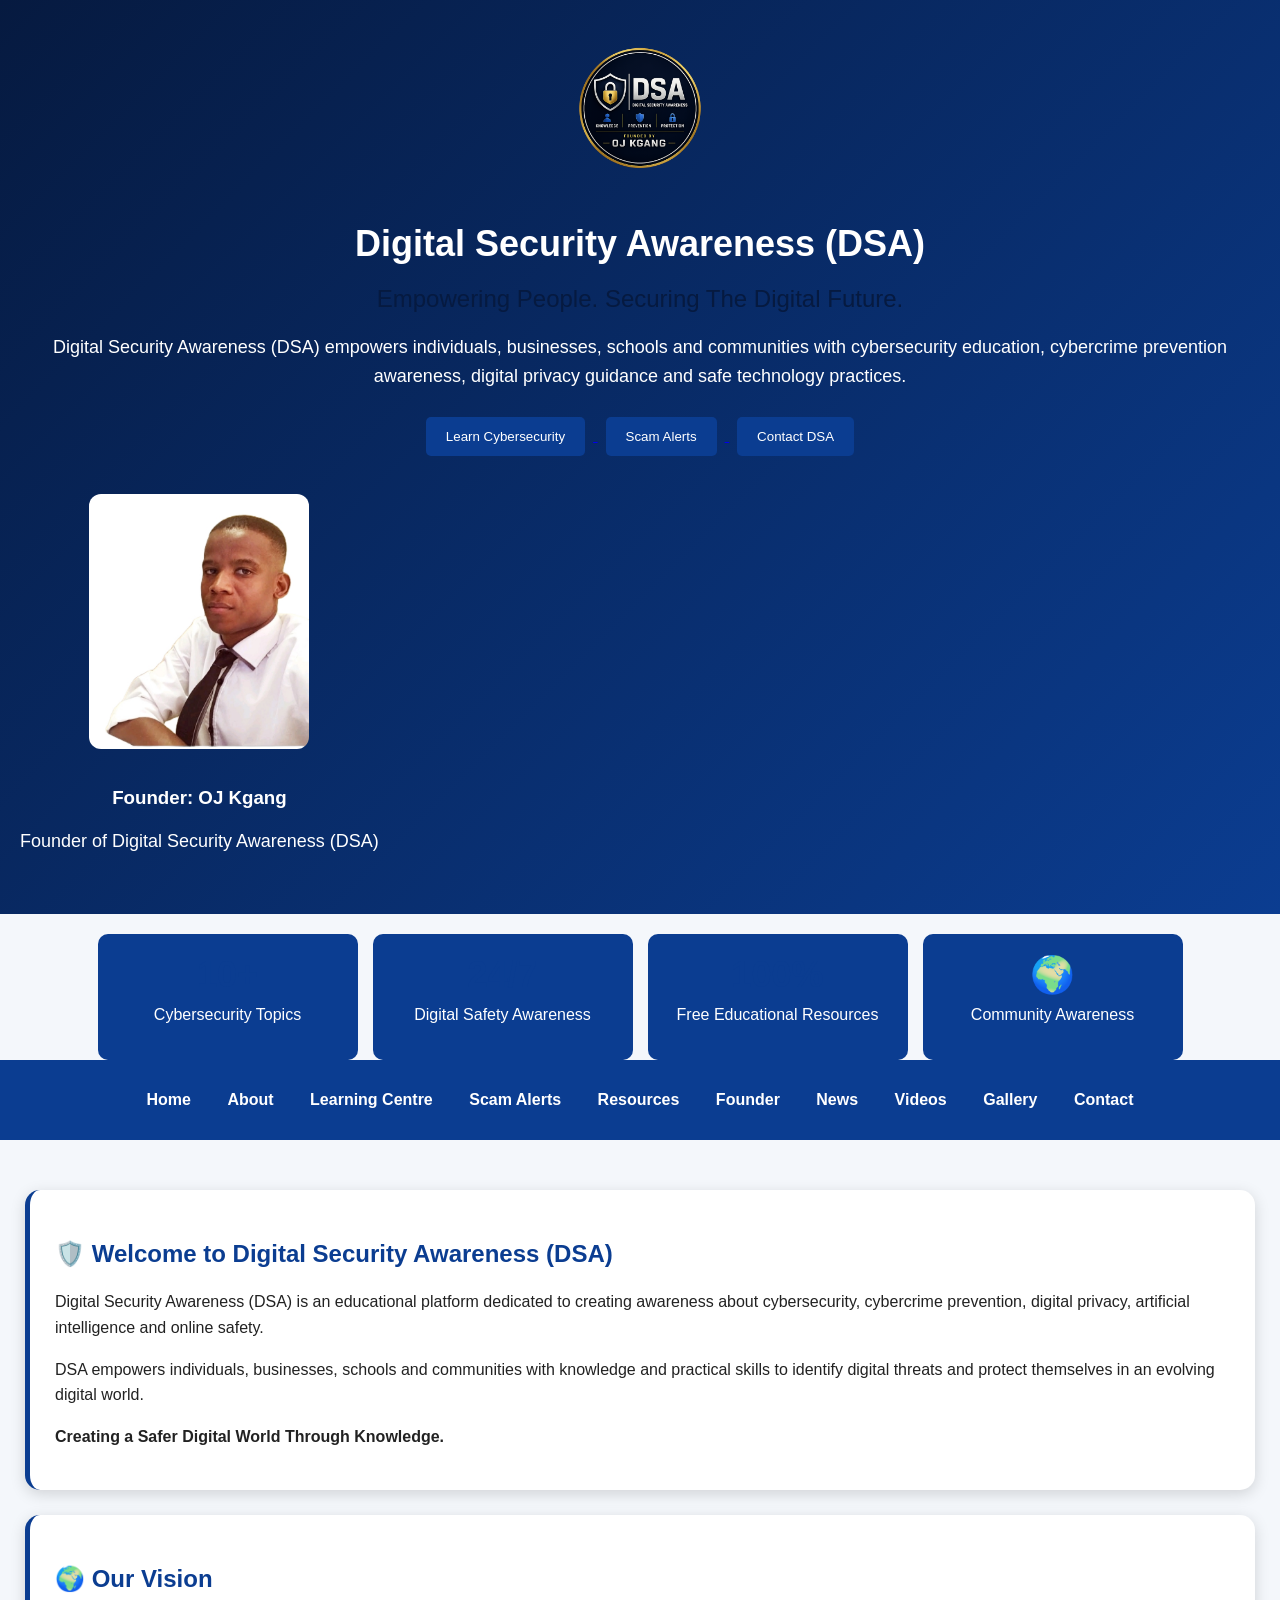
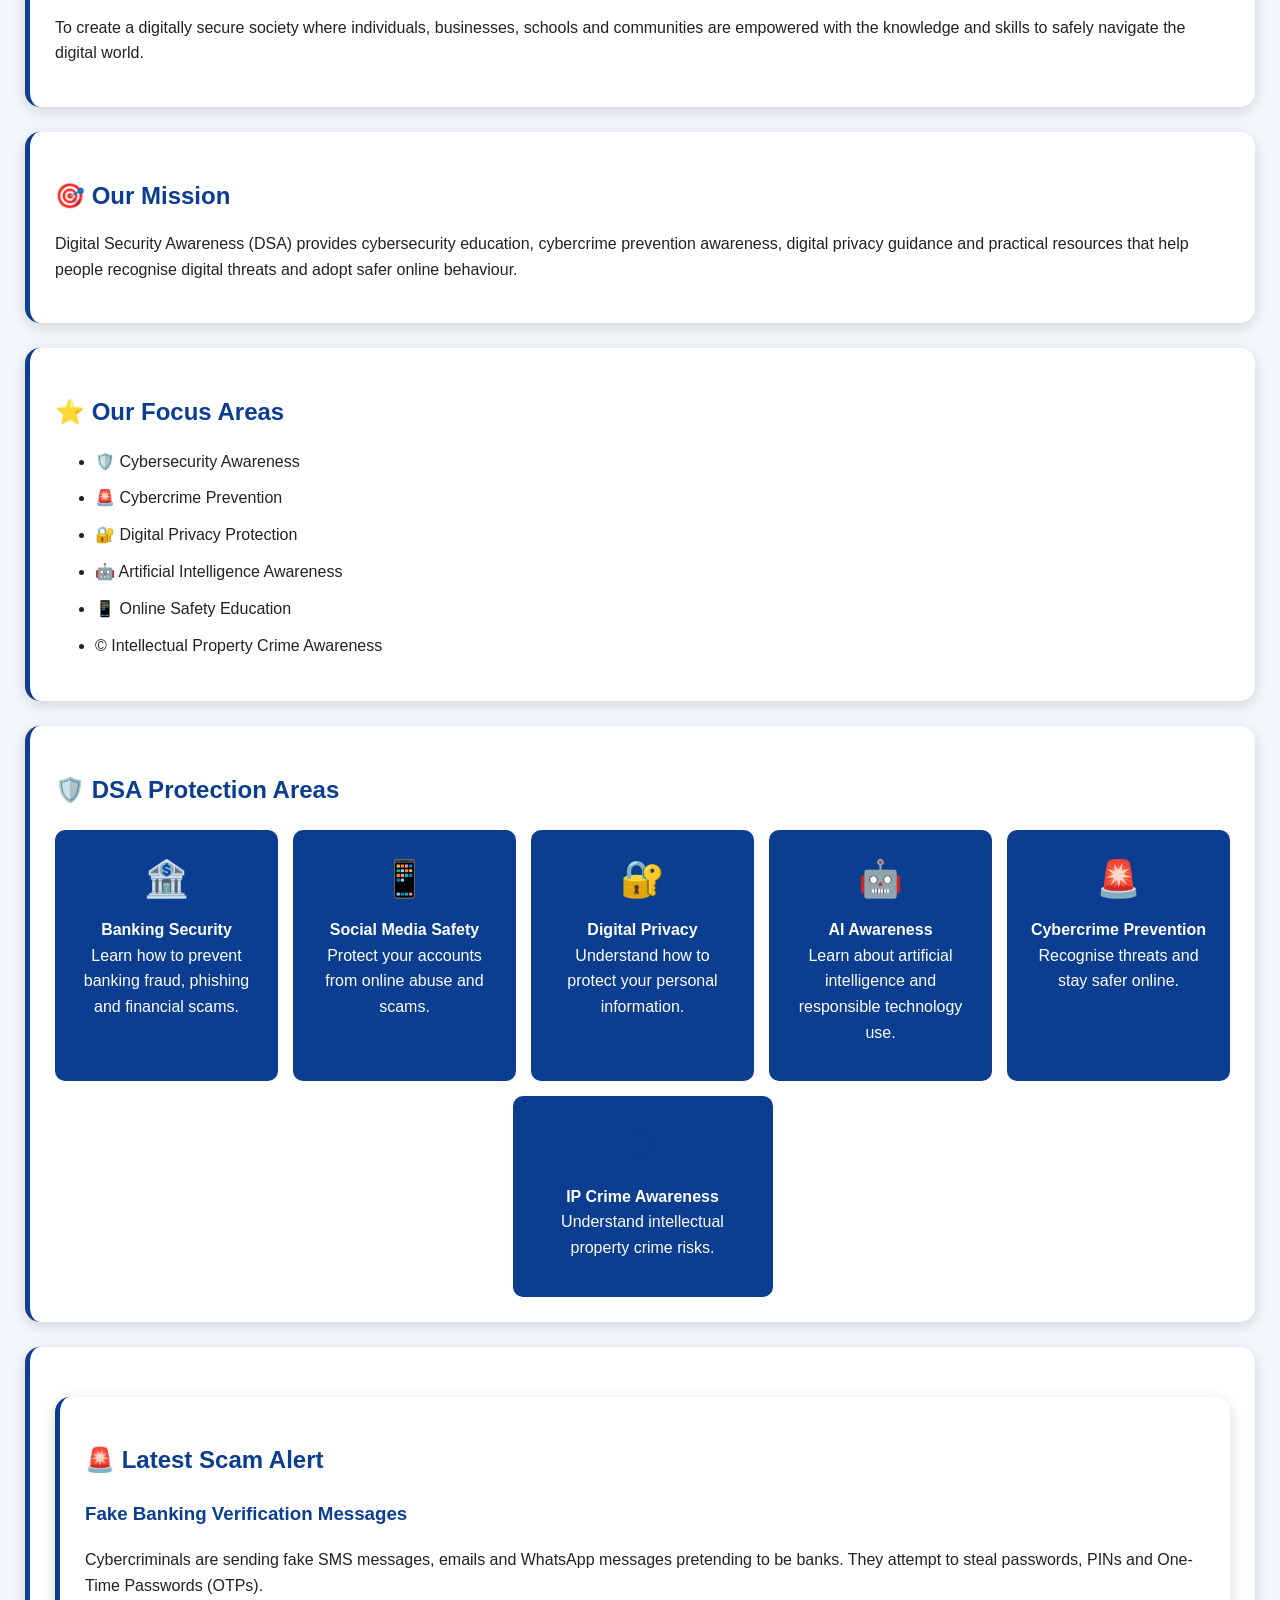
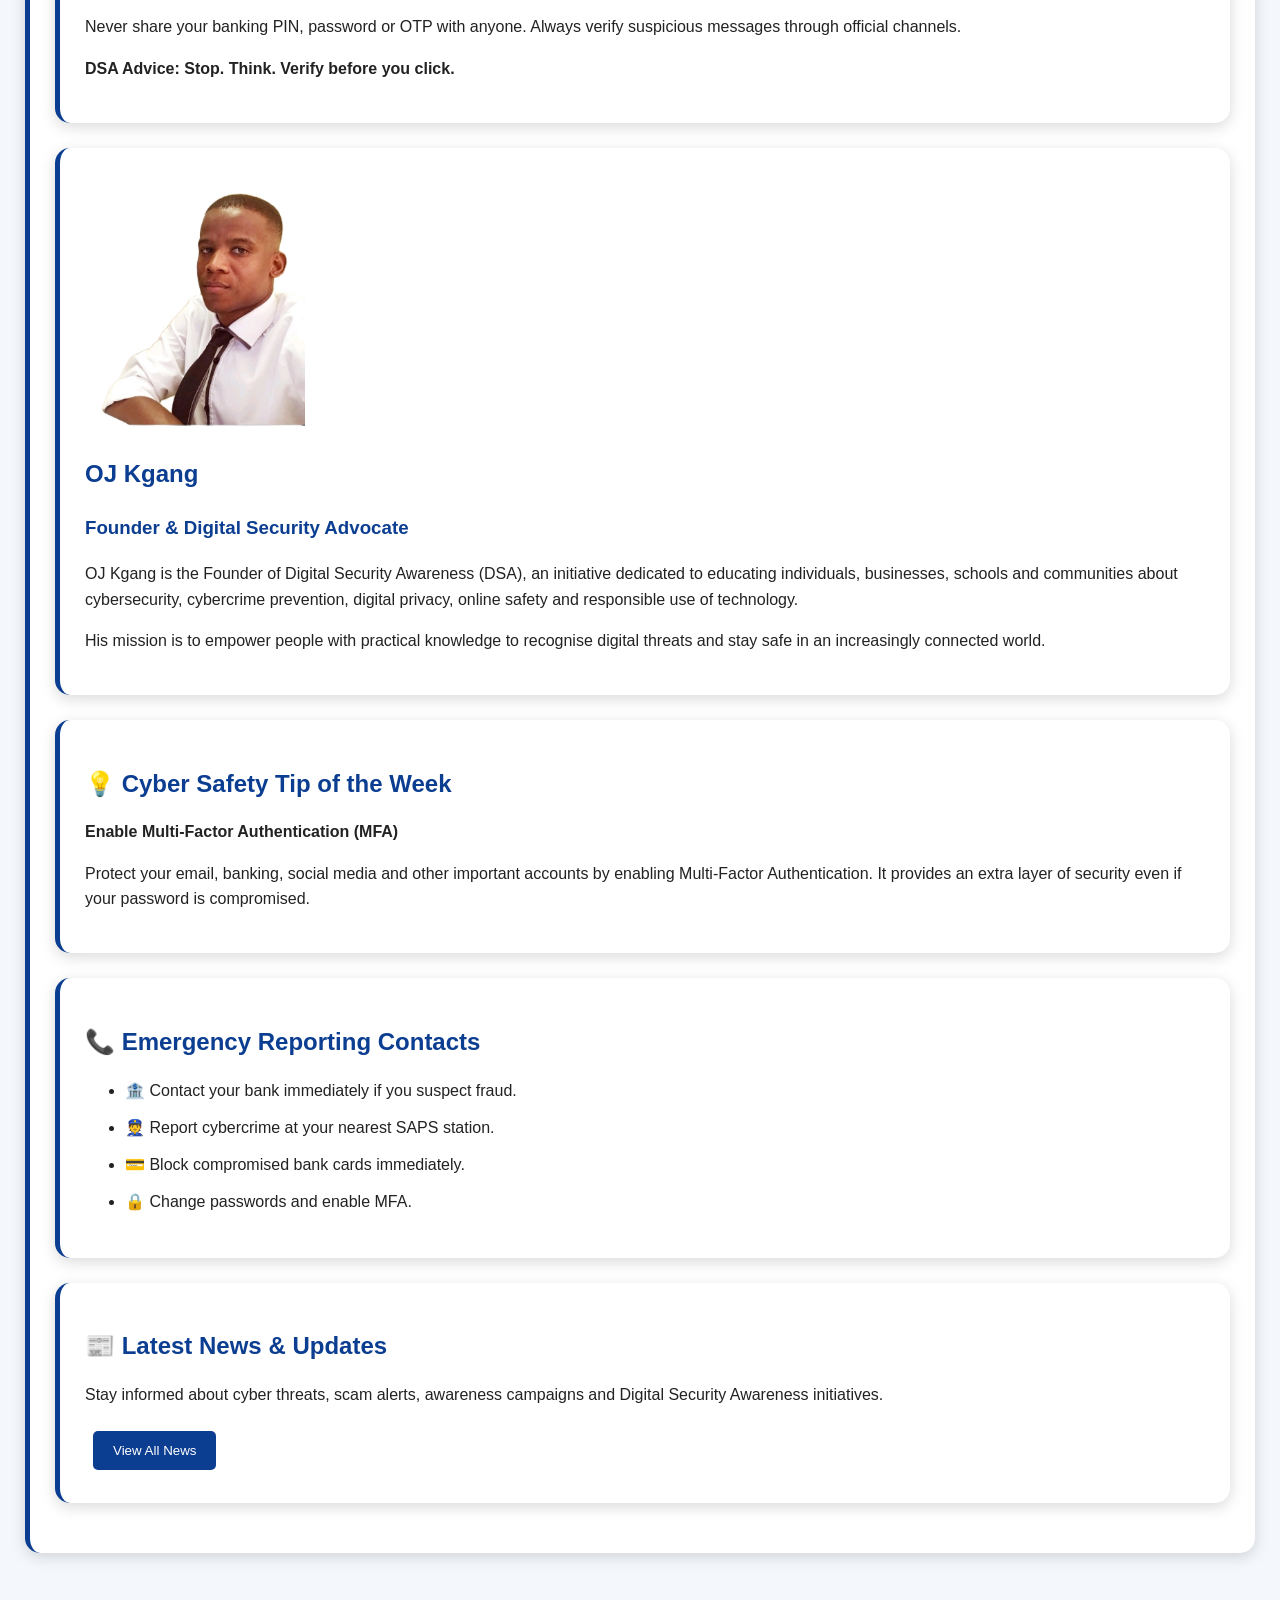
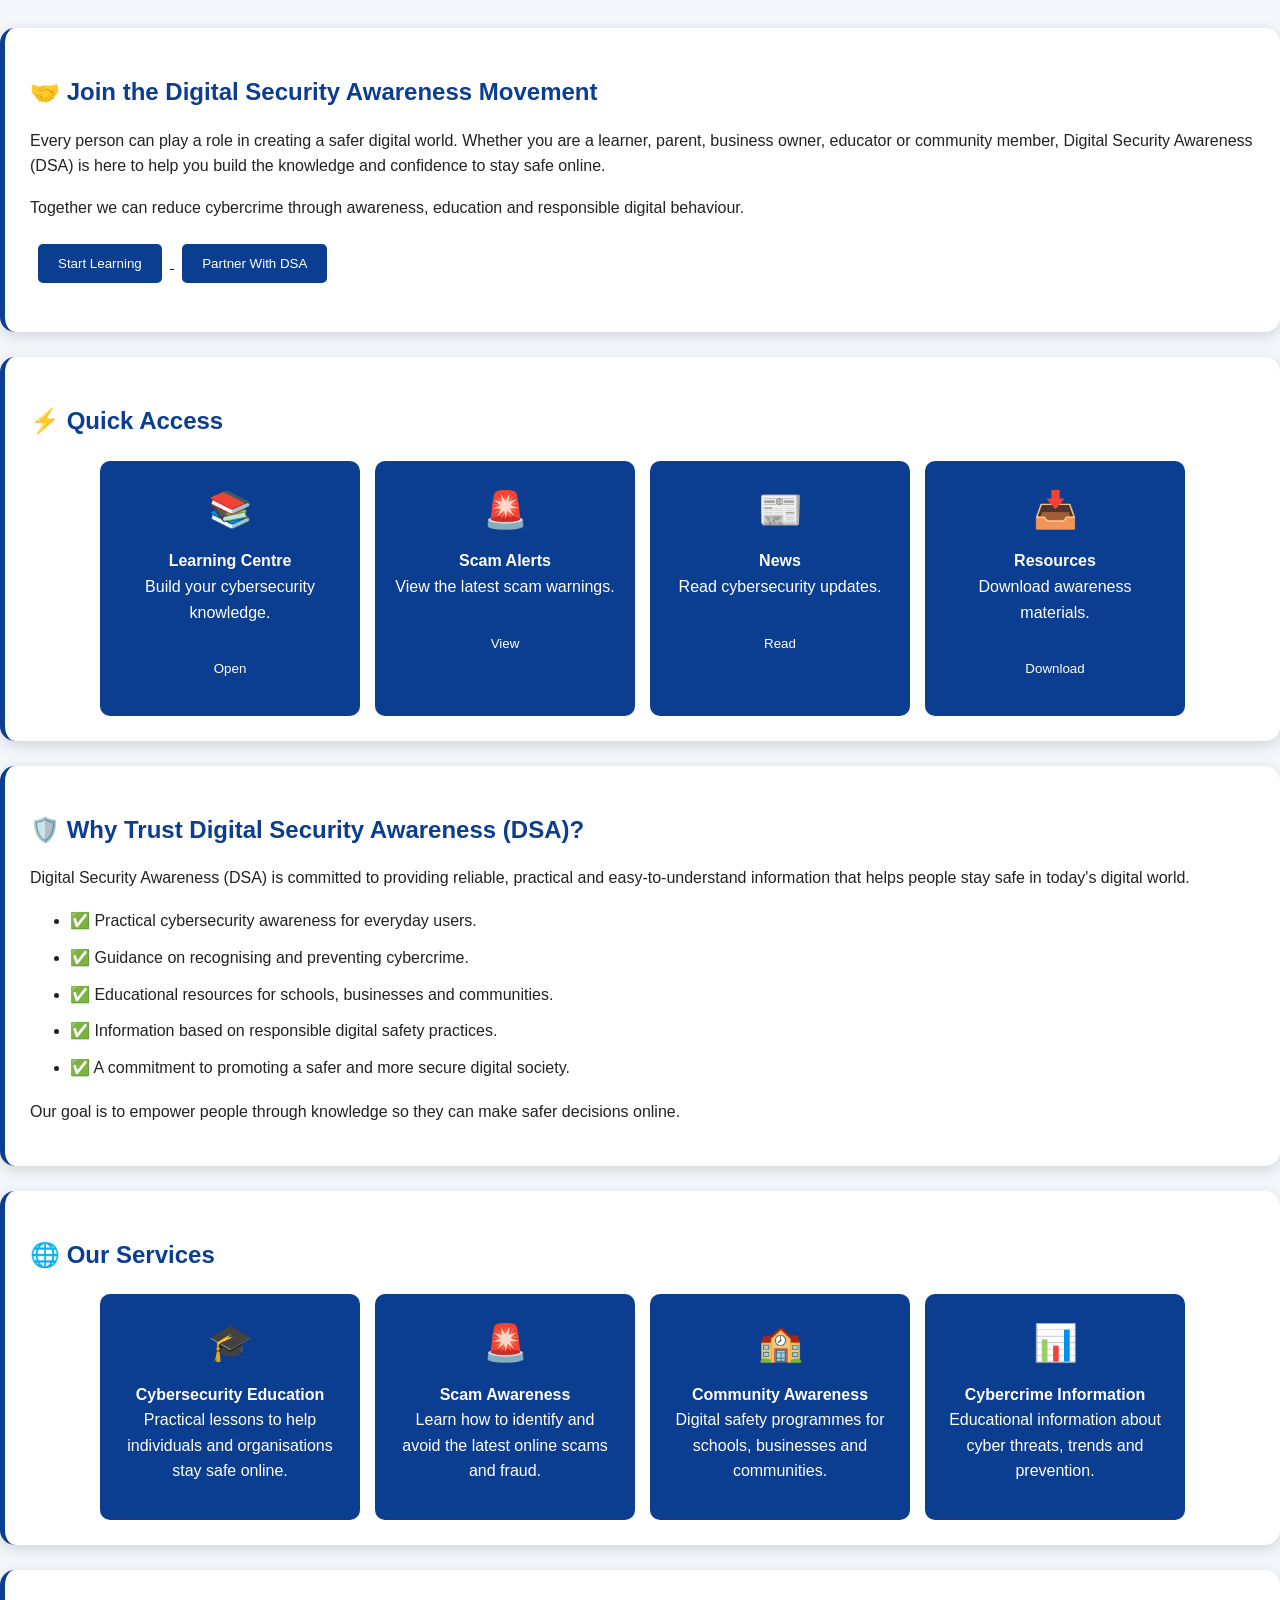
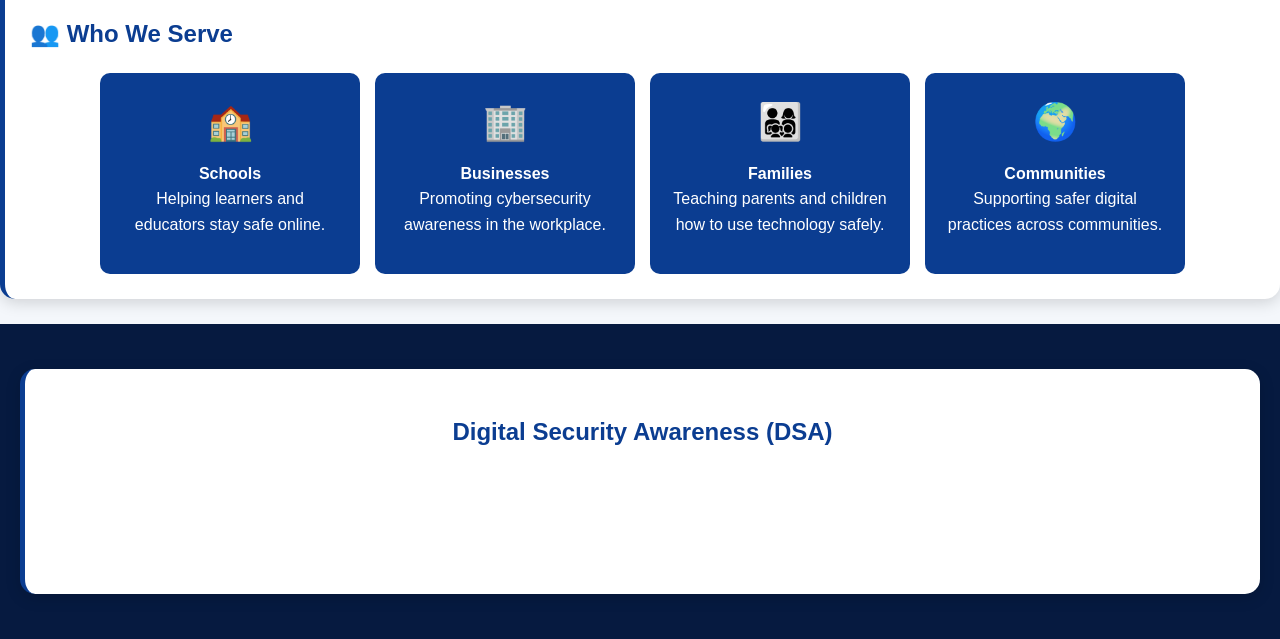
==== commit 4e8f6a59: "Add Who We Serve section to homepage Added a new section detailing the target audiences, including S" ====
--- a/index.html
+++ b/index.html
@@ -618,6 +618,60 @@
 
 </div>
 
+<div class="card">
+
+<h2>👥 Who We Serve</h2>
+
+<div class="stats">
+
+<div class="stat-box">
+
+<h3>🏫</h3>
+
+<p>
+<strong>Schools</strong><br>
+Helping learners and educators stay safe online.
+</p>
+
+</div>
+
+<div class="stat-box">
+
+<h3>🏢</h3>
+
+<p>
+<strong>Businesses</strong><br>
+Promoting cybersecurity awareness in the workplace.
+</p>
+
+</div>
+
+<div class="stat-box">
+
+<h3>👨‍👩‍👧‍👦</h3>
+
+<p>
+<strong>Families</strong><br>
+Teaching parents and children how to use technology safely.
+</p>
+
+</div>
+
+<div class="stat-box">
+
+<h3>🌍</h3>
+
+<p>
+<strong>Communities</strong><br>
+Supporting safer digital practices across communities.
+</p>
+
+</div>
+
+</div>
+
+</div>
+
 <footer>
 
 <div class="card">
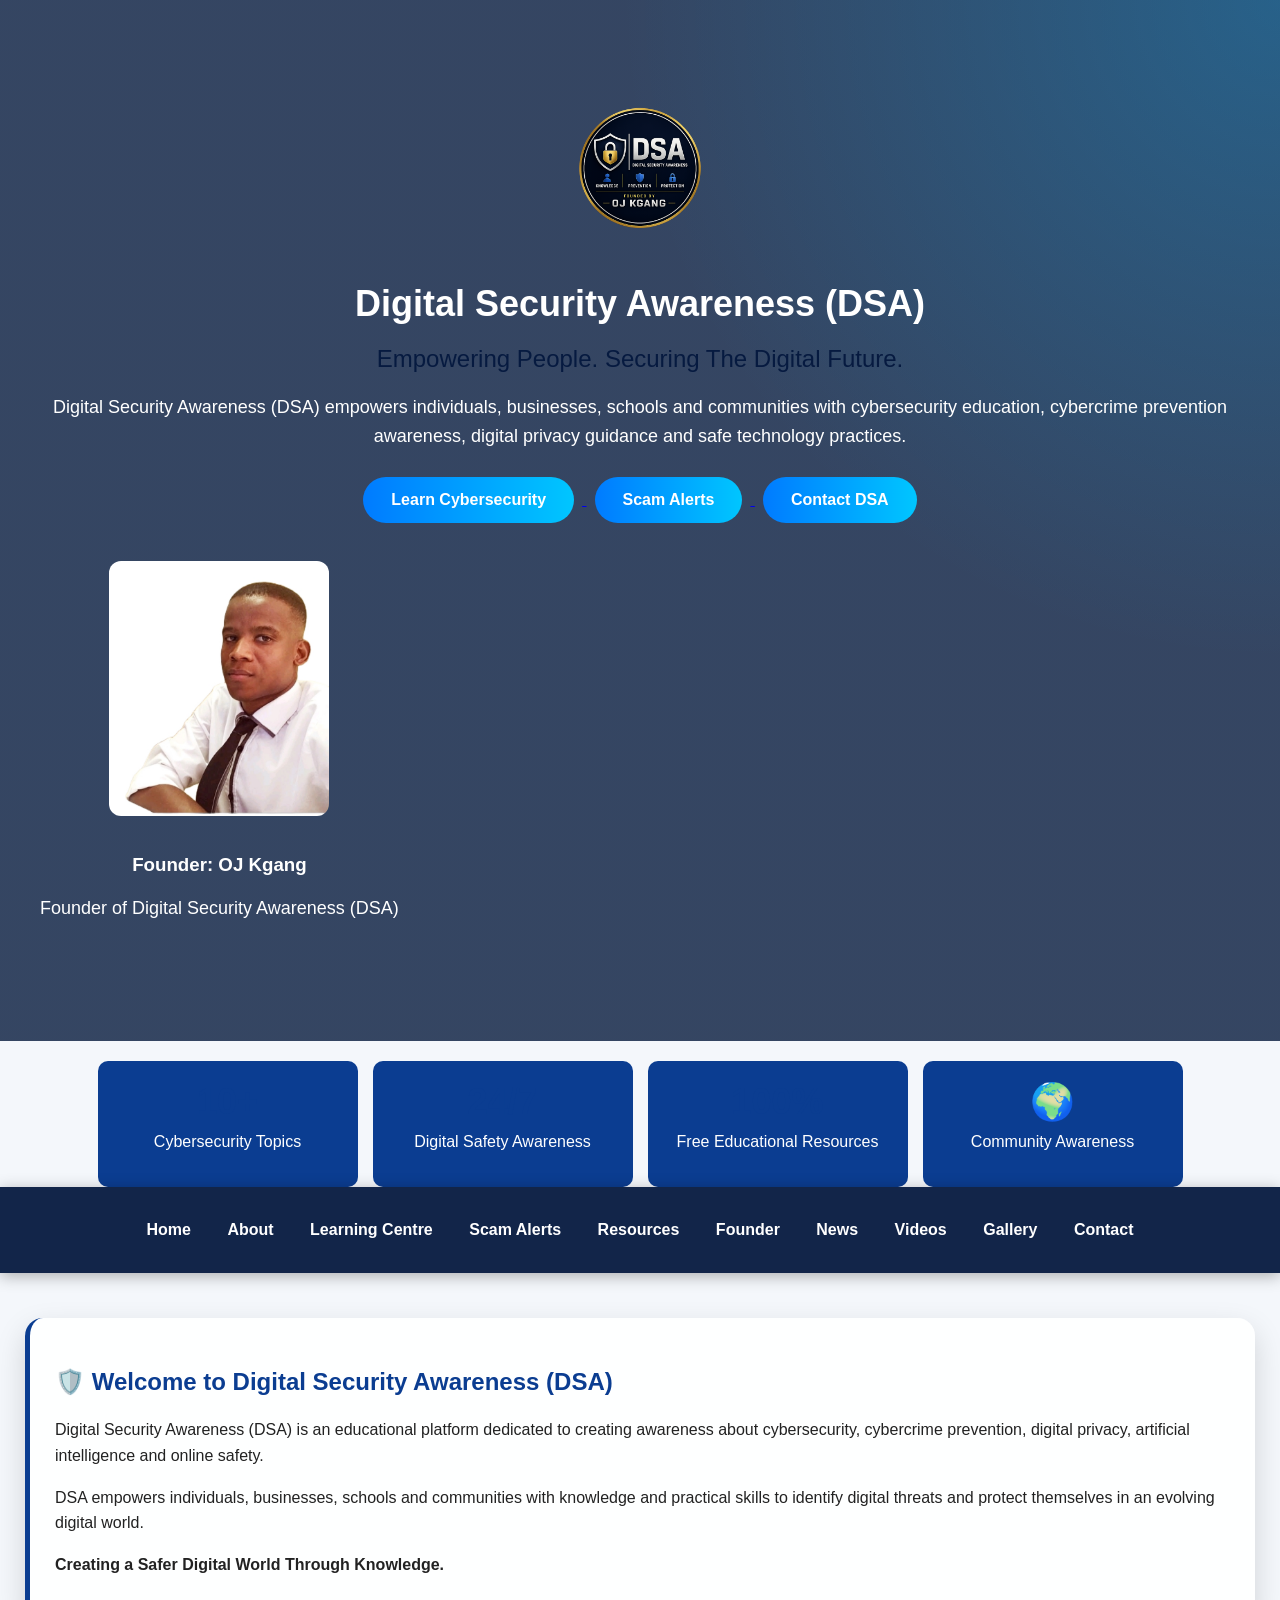
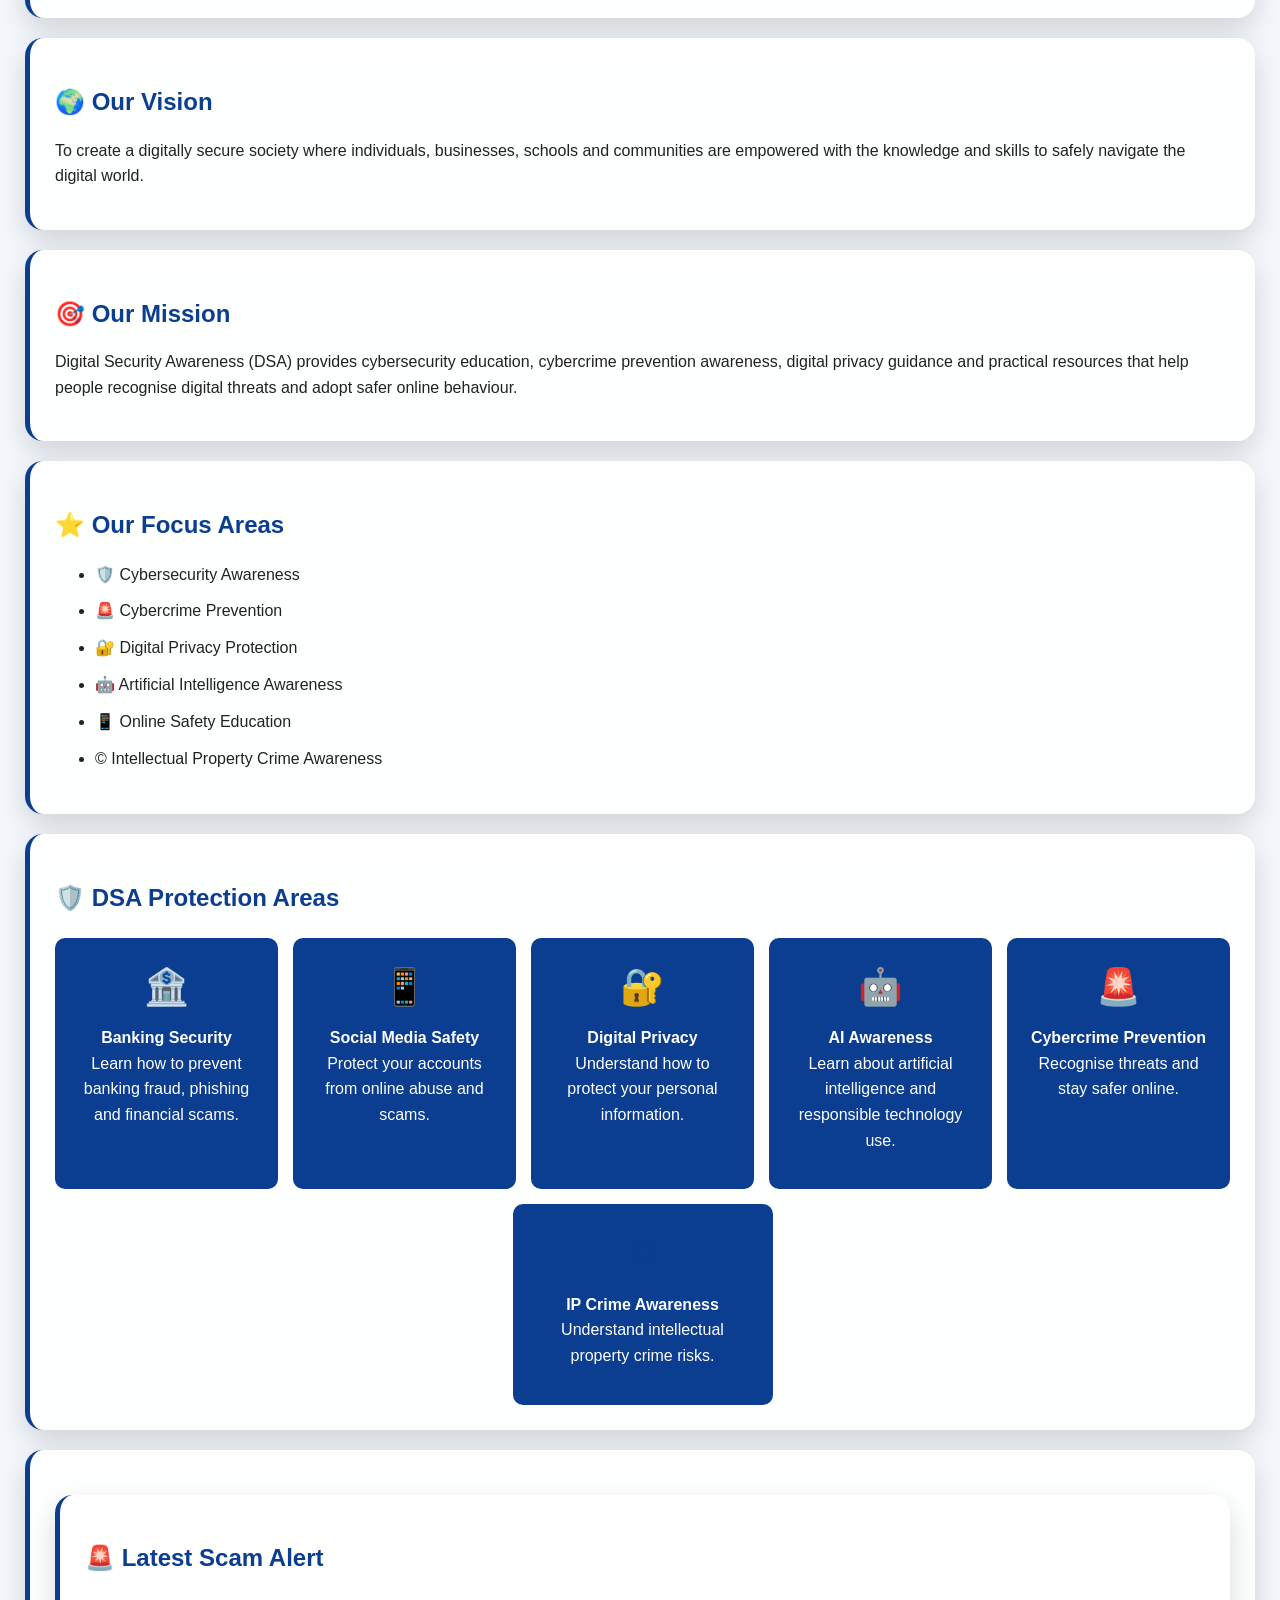
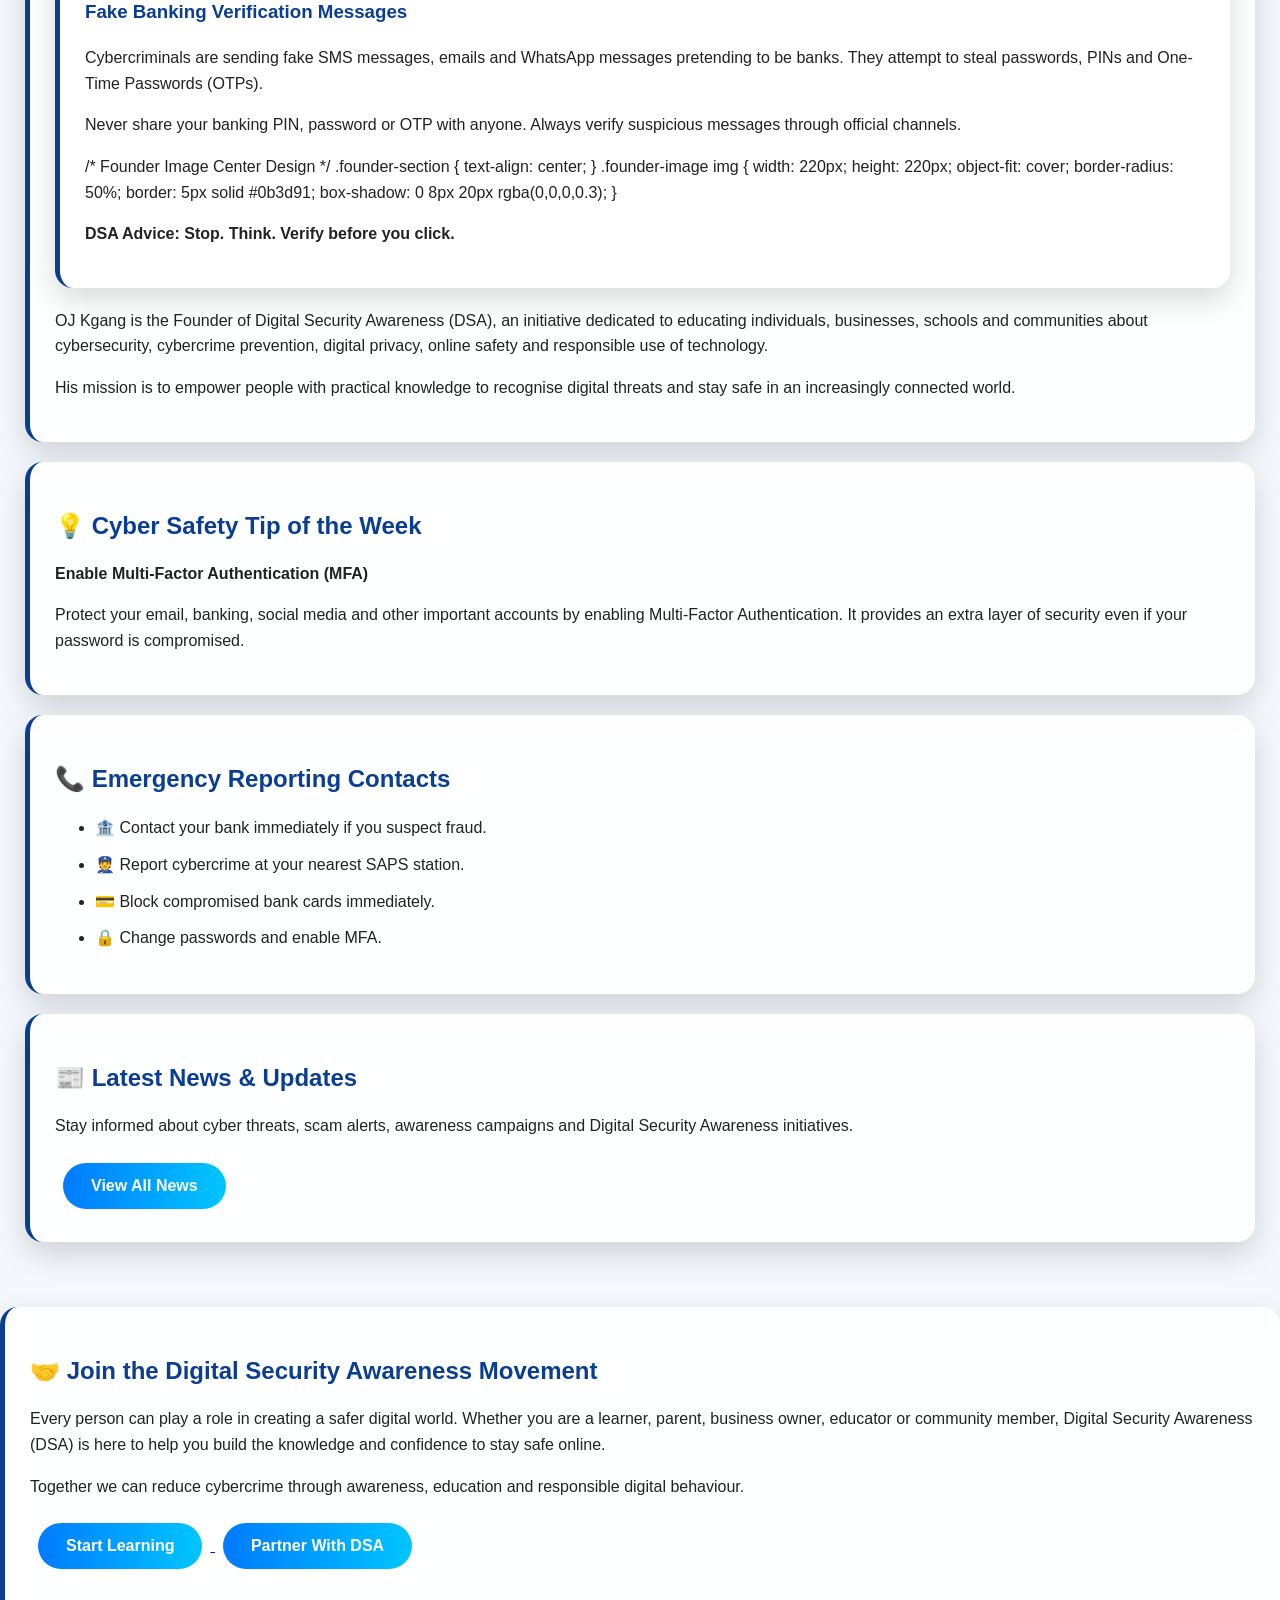
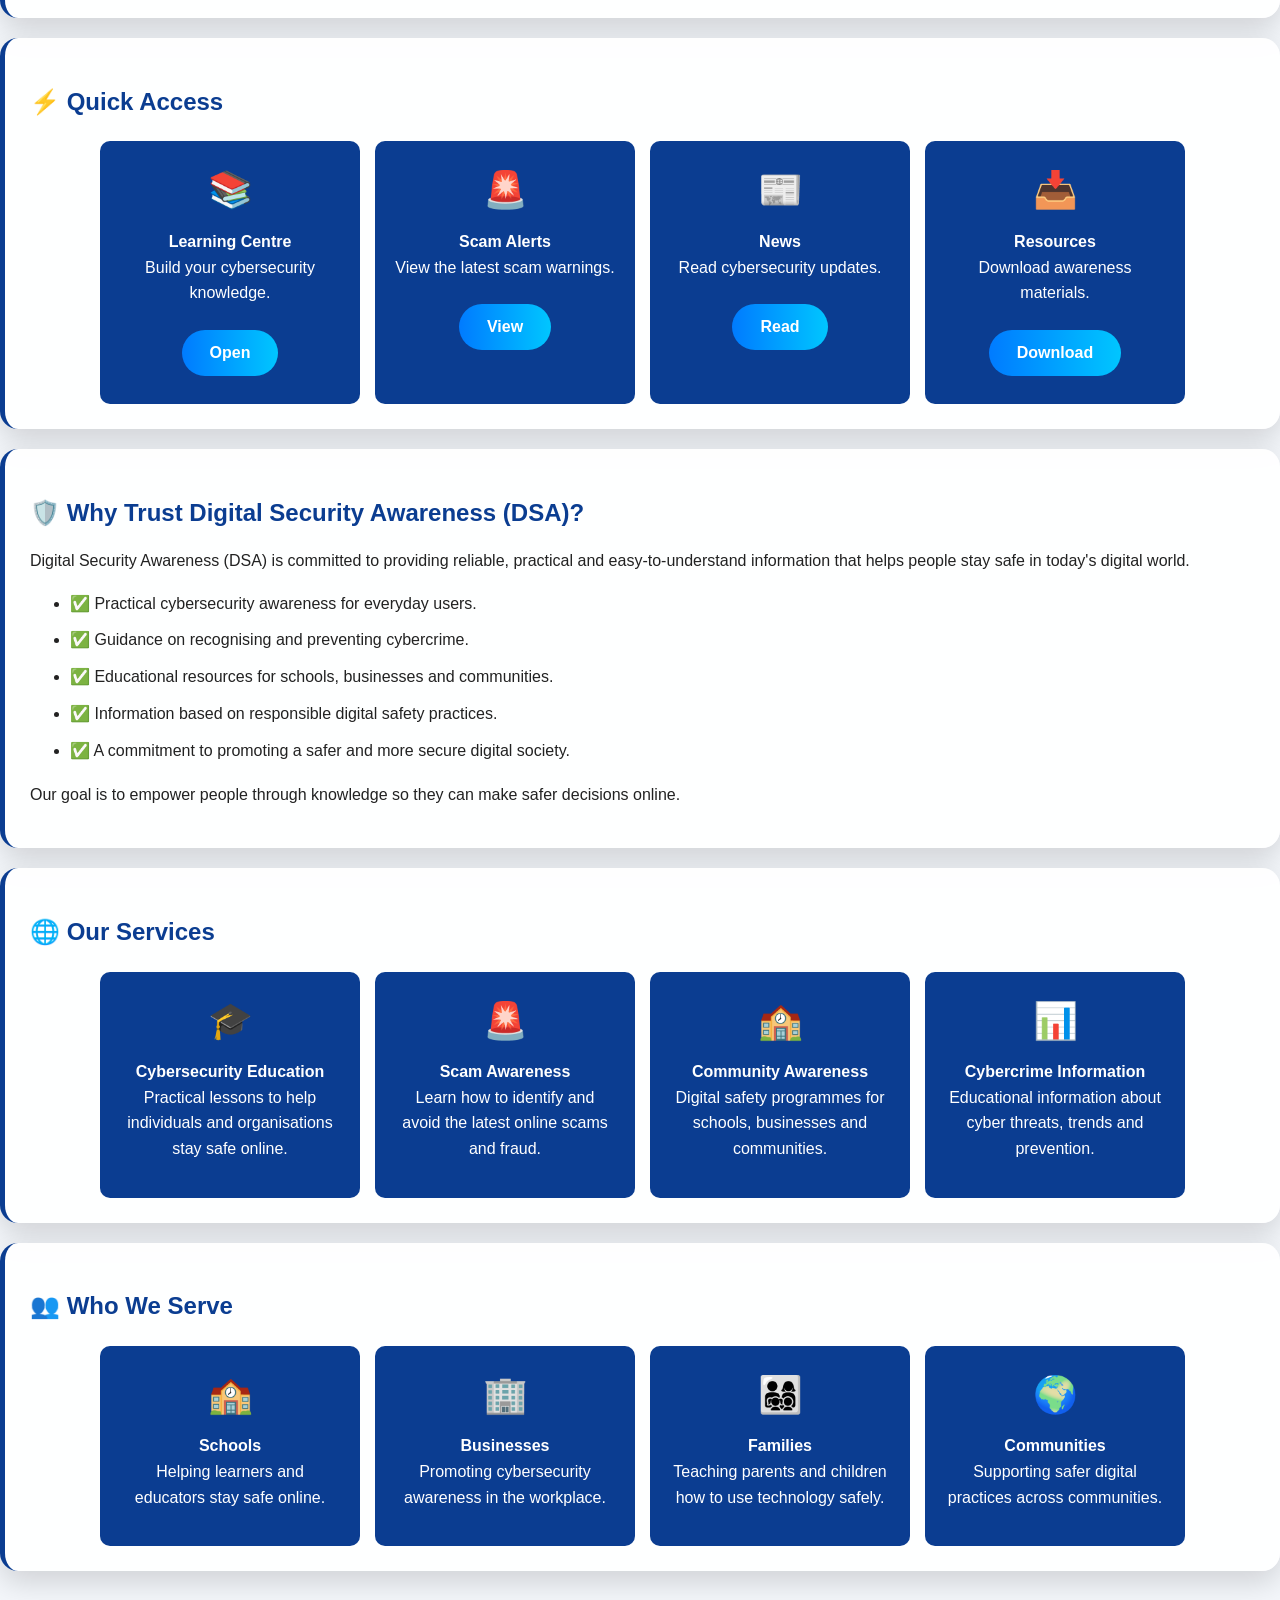
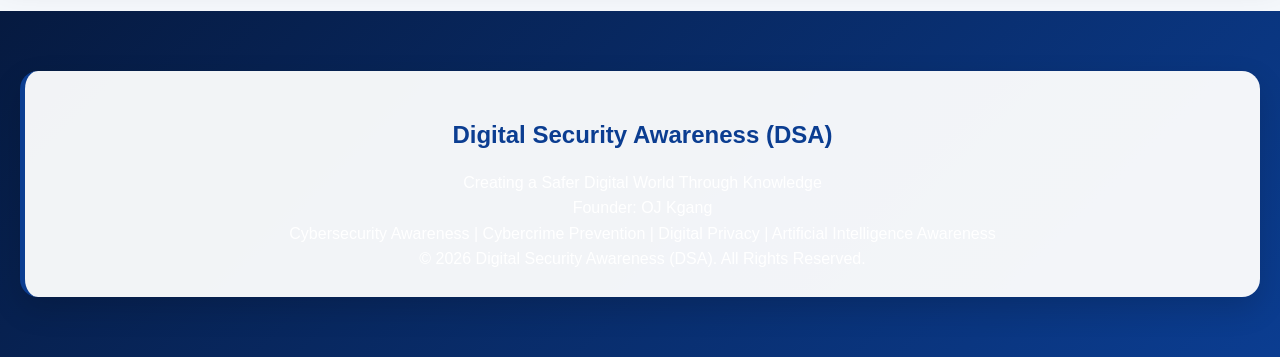
==== commit 79a36f3e: "Add founder section styles to index.html Added styles for founder section and image.  Signed-off-by:" ====
--- a/index.html
+++ b/index.html
@@ -355,7 +355,20 @@
 Never share your banking PIN, password or OTP with anyone.
 Always verify suspicious messages through official channels.
 </p>
-
+/* Founder Image Center Design */
+
+.founder-section {
+    text-align: center;
+}
+
+.founder-image img {
+    width: 220px;
+    height: 220px;
+    object-fit: cover;
+    border-radius: 50%;
+    border: 5px solid #0b3d91;
+    box-shadow: 0 8px 20px rgba(0,0,0,0.3);
+}
 
 <p>
 <strong>
@@ -365,19 +378,7 @@
 
 </div>
 
-<div class="card">
-
-<img src="founder-oj-kgang.jpg"
-alt="Founder OJ Kgang"
-width="220">
-
-<h2>
-OJ Kgang
-</h2>
-
-<h3>
-Founder & Digital Security Advocate
-</h3>
+
 
 <p>
 OJ Kgang is the Founder of Digital Security Awareness (DSA), an
--- a/style.css
+++ b/style.css
@@ -22,29 +22,27 @@
 }
 
 nav {
-    background: #0b3d91;
-    padding: 15px;
+    background: rgba(6, 26, 64, 0.95);
+    padding: 18px;
     text-align: center;
     position: sticky;
     top: 0;
     z-index: 1000;
+    box-shadow: 0 3px 15px rgba(0, 0, 0, 0.3);
 }
 
 nav a {
     color: white;
     text-decoration: none;
     margin: 8px;
-    padding: 10px 15px;
+    padding: 10px 16px;
+    font-weight: bold;
+    border-radius: 8px;
+    transition: all 0.3s ease;
     display: inline-block;
-    font-weight: bold;
-    border-radius: 5px;
-    transition: 0.3s ease;
-}
-
-nav a:hover {
-    background: #1456c3;
-    color: white;
-}
+}
+
+
 
 section {
     padding: 25px;
@@ -59,10 +57,28 @@
 }
 
 footer {
-    background: #061a40;
-    color: white;
-    text-align: center;
-    padding: 20px;
+    background: linear-gradient(135deg, #061a40, #0b3d91);
+    color: white;
+    text-align: center;
+    padding: 40px 20px;
+    margin-top: 40px;
+}
+
+footer h2 {
+    color: white;
+}
+
+footer p {
+    line-height: 1.6;
+}
+
+footer a {
+    color: #00b4ff;
+    text-decoration: none;
+}
+
+footer a:hover {
+    color: #FFD700;
 }
 
 button {
@@ -82,7 +98,10 @@
 }
 
 nav a:hover {
-    color: #FFD700;
+    background: #00b4ff;
+    color: white;
+    transform: translateY(-2px);
+    box-shadow: 0 4px 12px rgba(0,180,255,0.4);
 }
 
 .card:hover {
@@ -299,3 +318,76 @@
     text-align: center;
     padding: 20px;
     }
+
+/* Professional Hero Section */
+
+header {
+    position: relative;
+    background: linear-gradient(rgba(5,25,60,0.80), rgba(5,25,60,0.80)),
+                url("hero-background.jpg");
+    background-size: cover;
+    background-position: center;
+    background-repeat: no-repeat;
+    padding: 100px 20px;
+    color: white;
+}
+
+.hero {
+    max-width: 1200px;
+    margin: auto;
+}
+
+button {
+    background: linear-gradient(90deg, #007BFF, #00C6FF);
+    color: white;
+    border: none;
+    padding: 14px 28px;
+    border-radius: 30px;
+    font-size: 16px;
+    font-weight: bold;
+    transition: 0.3s;
+}
+
+button:hover {
+    transform: translateY(-3px);
+    box-shadow: 0 8px 20px rgba(0,198,255,0.4);
+}
+
+.card {
+    background: rgba(255,255,255,0.95);
+    border-radius: 18px;
+    padding: 25px;
+    margin: 20px 0;
+    box-shadow: 0 12px 30px rgba(0,0,0,0.15);
+    transition: 0.3s;
+}
+
+.card:hover {
+    transform: translateY(-6px);
+}
+
+/* DSA Futuristic Hero Effect */
+
+header {
+    overflow: hidden;
+}
+
+header::before {
+    content: "";
+    position: absolute;
+    top: 0;
+    left: 0;
+    width: 100%;
+    height: 100%;
+    background:
+    radial-gradient(circle at top right,
+    rgba(0,180,255,0.25),
+    transparent 40%);
+
+    pointer-events: none;
+}
+
+.hero {
+    position: relative;
+    z-index: 1;
+}
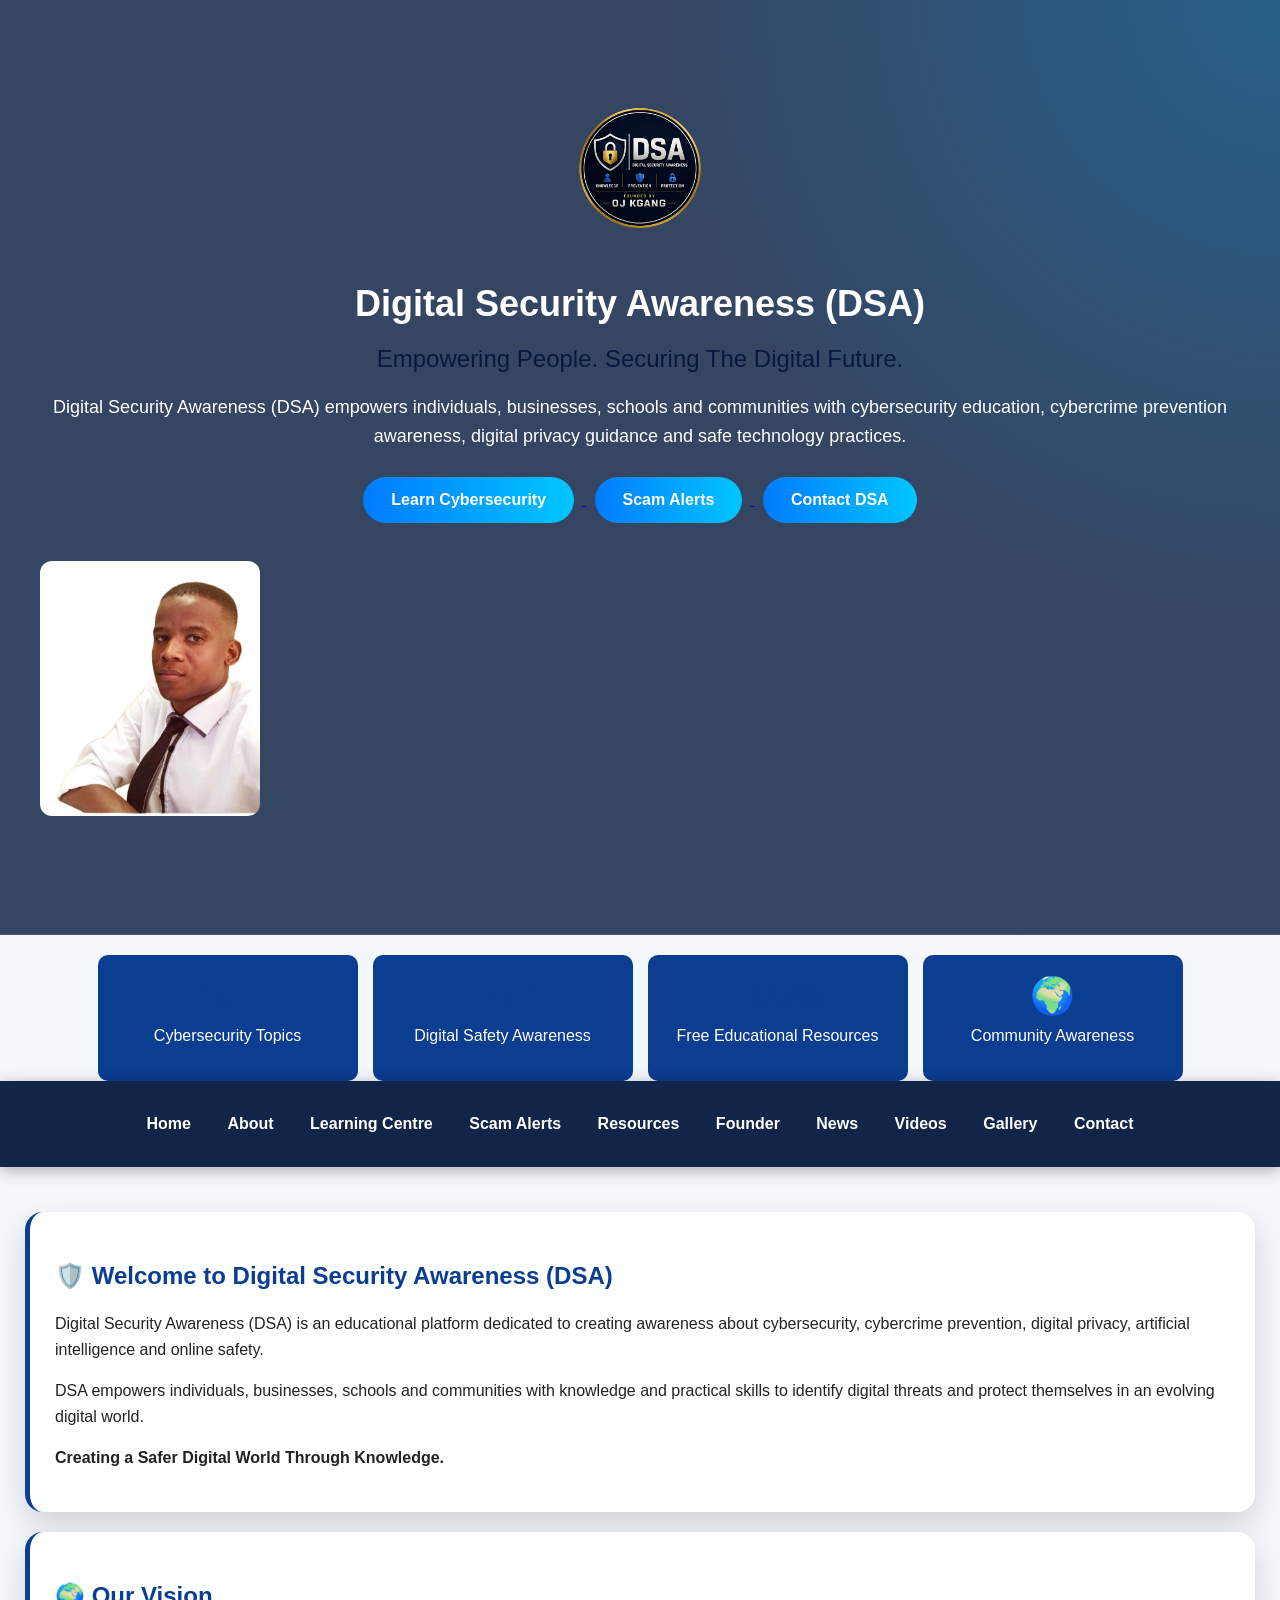
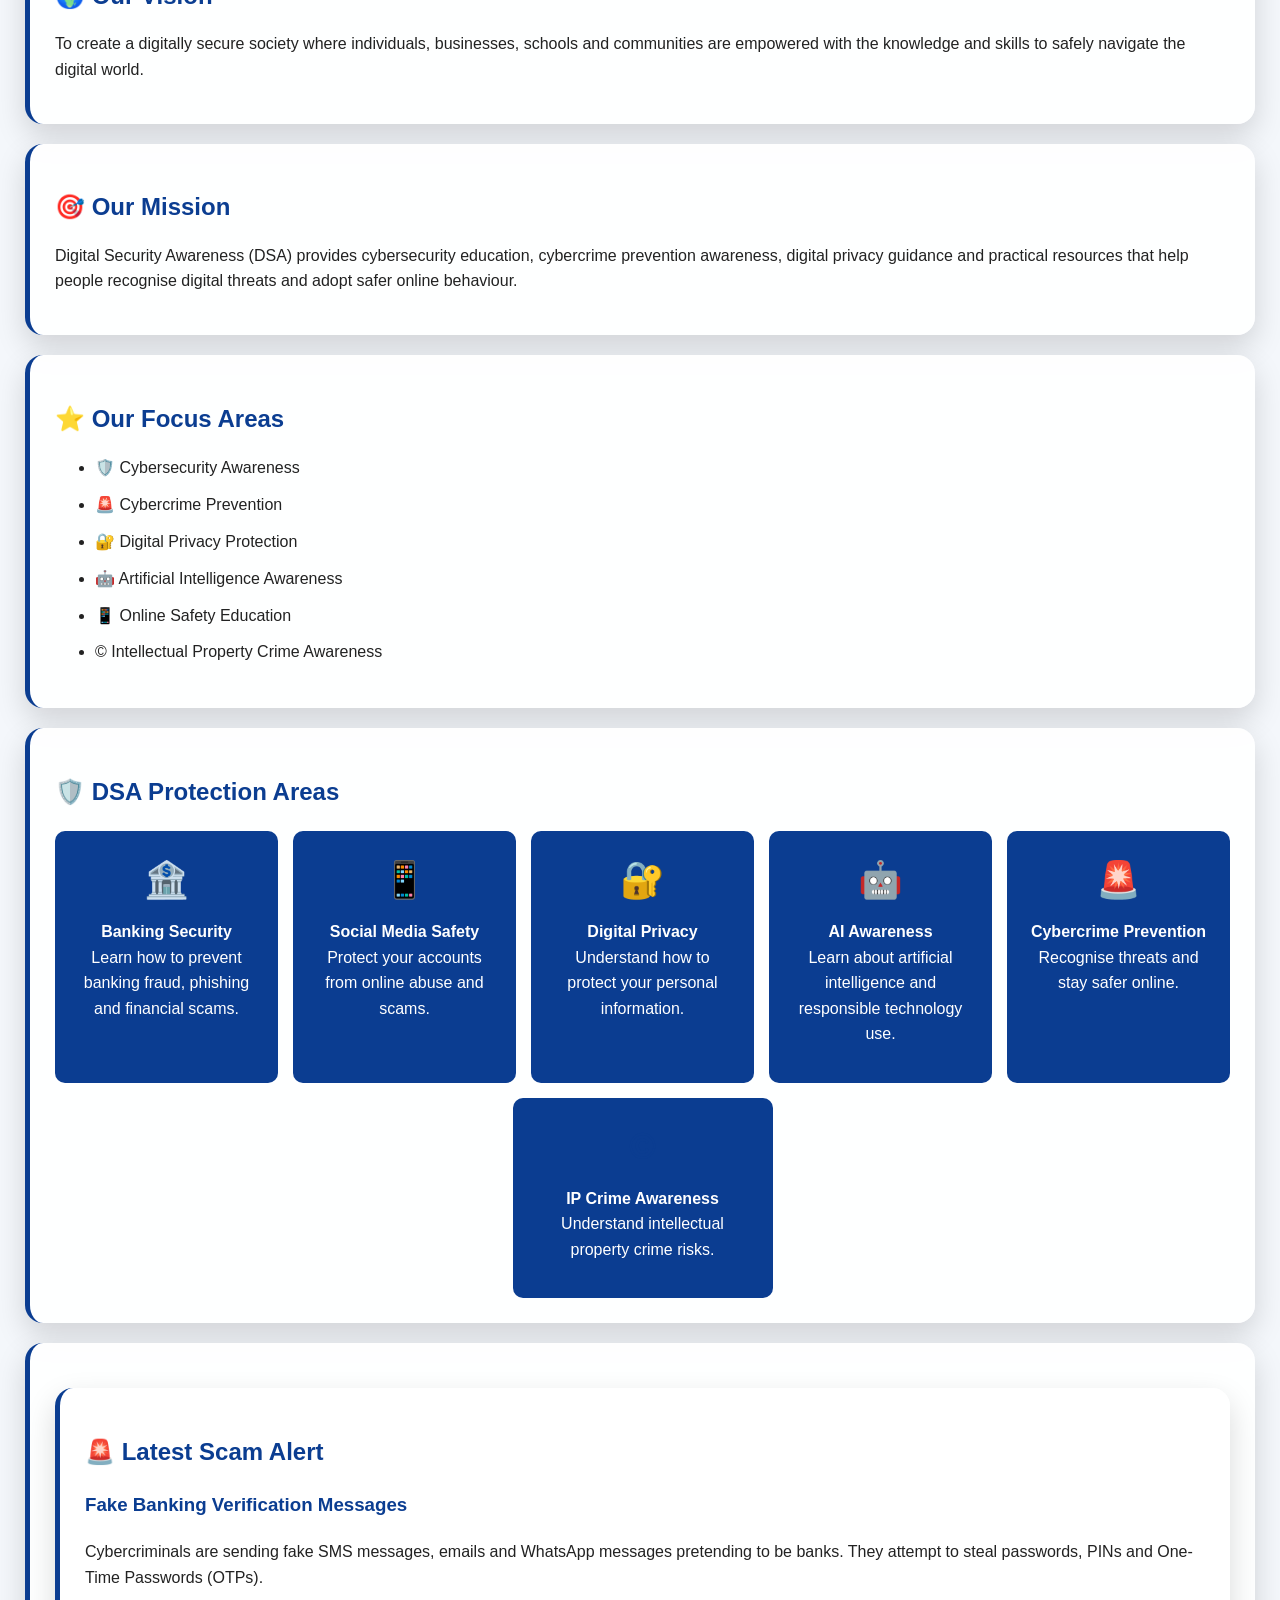
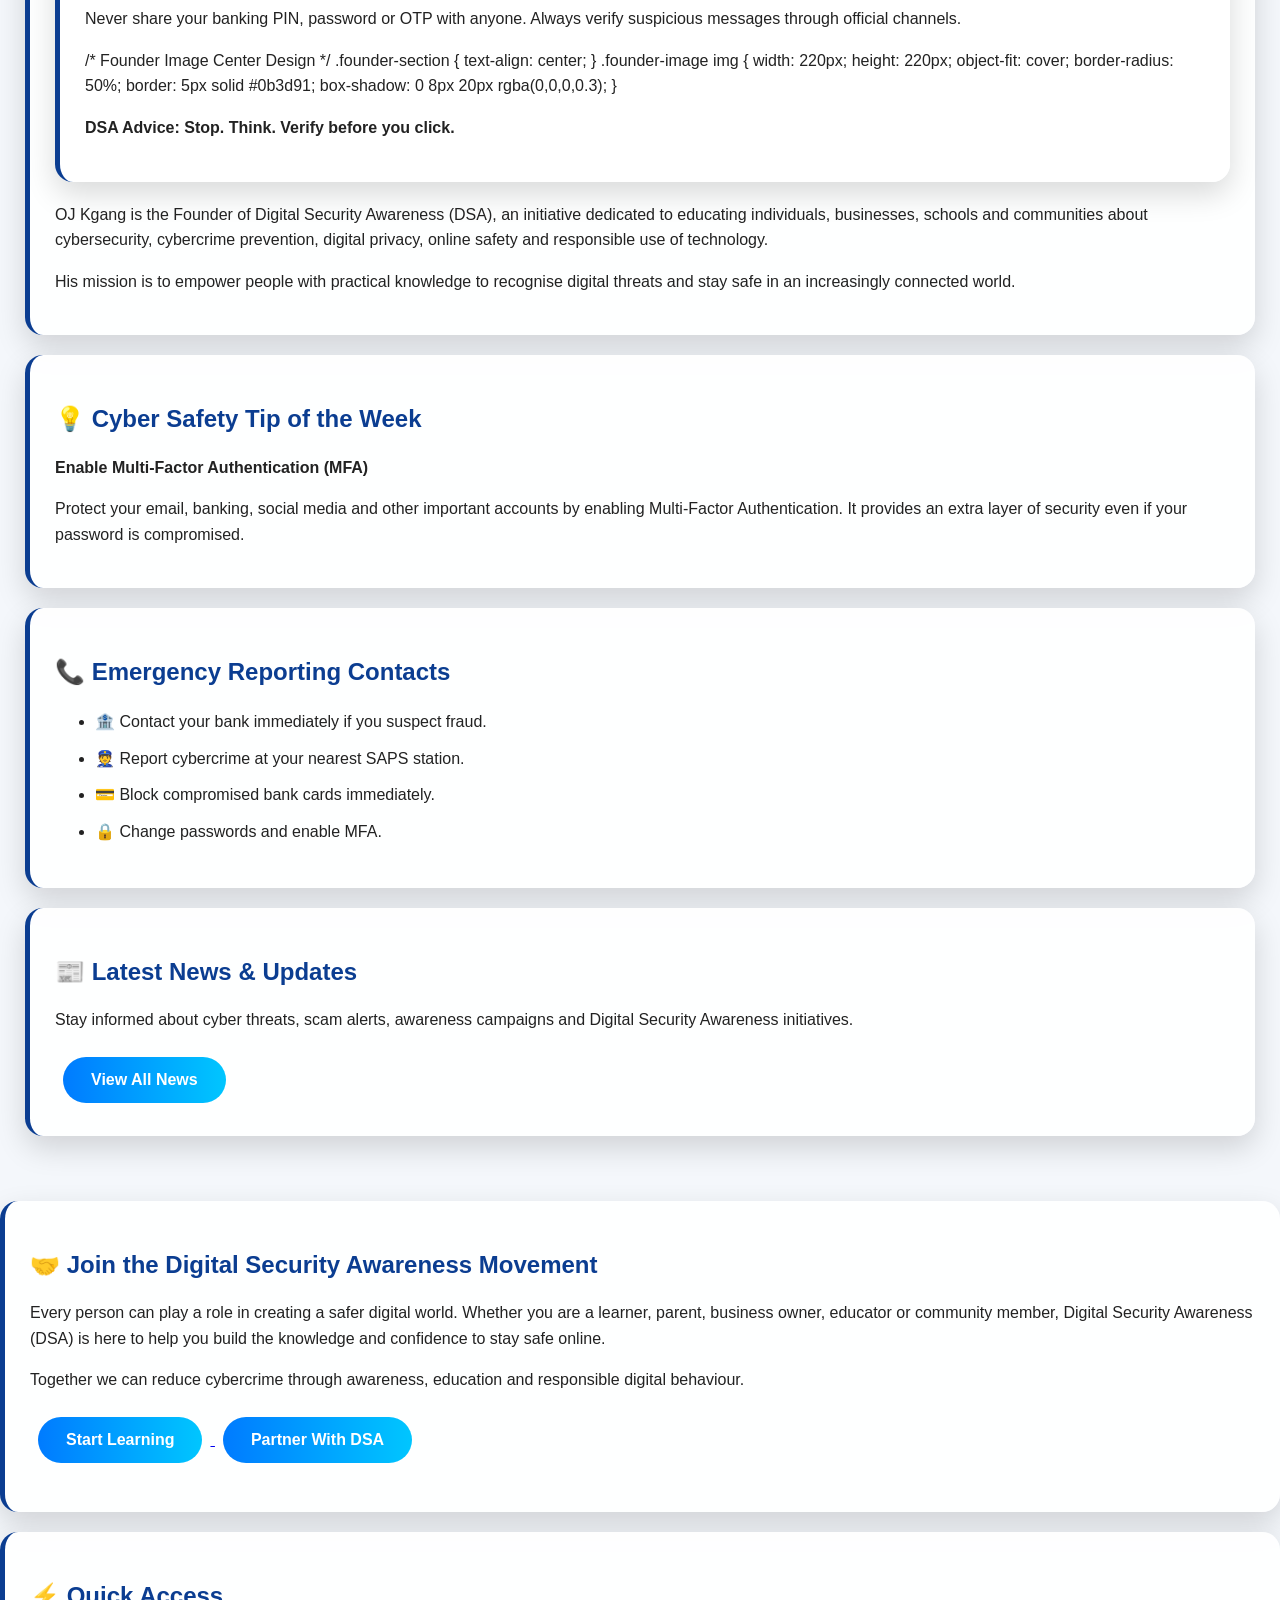
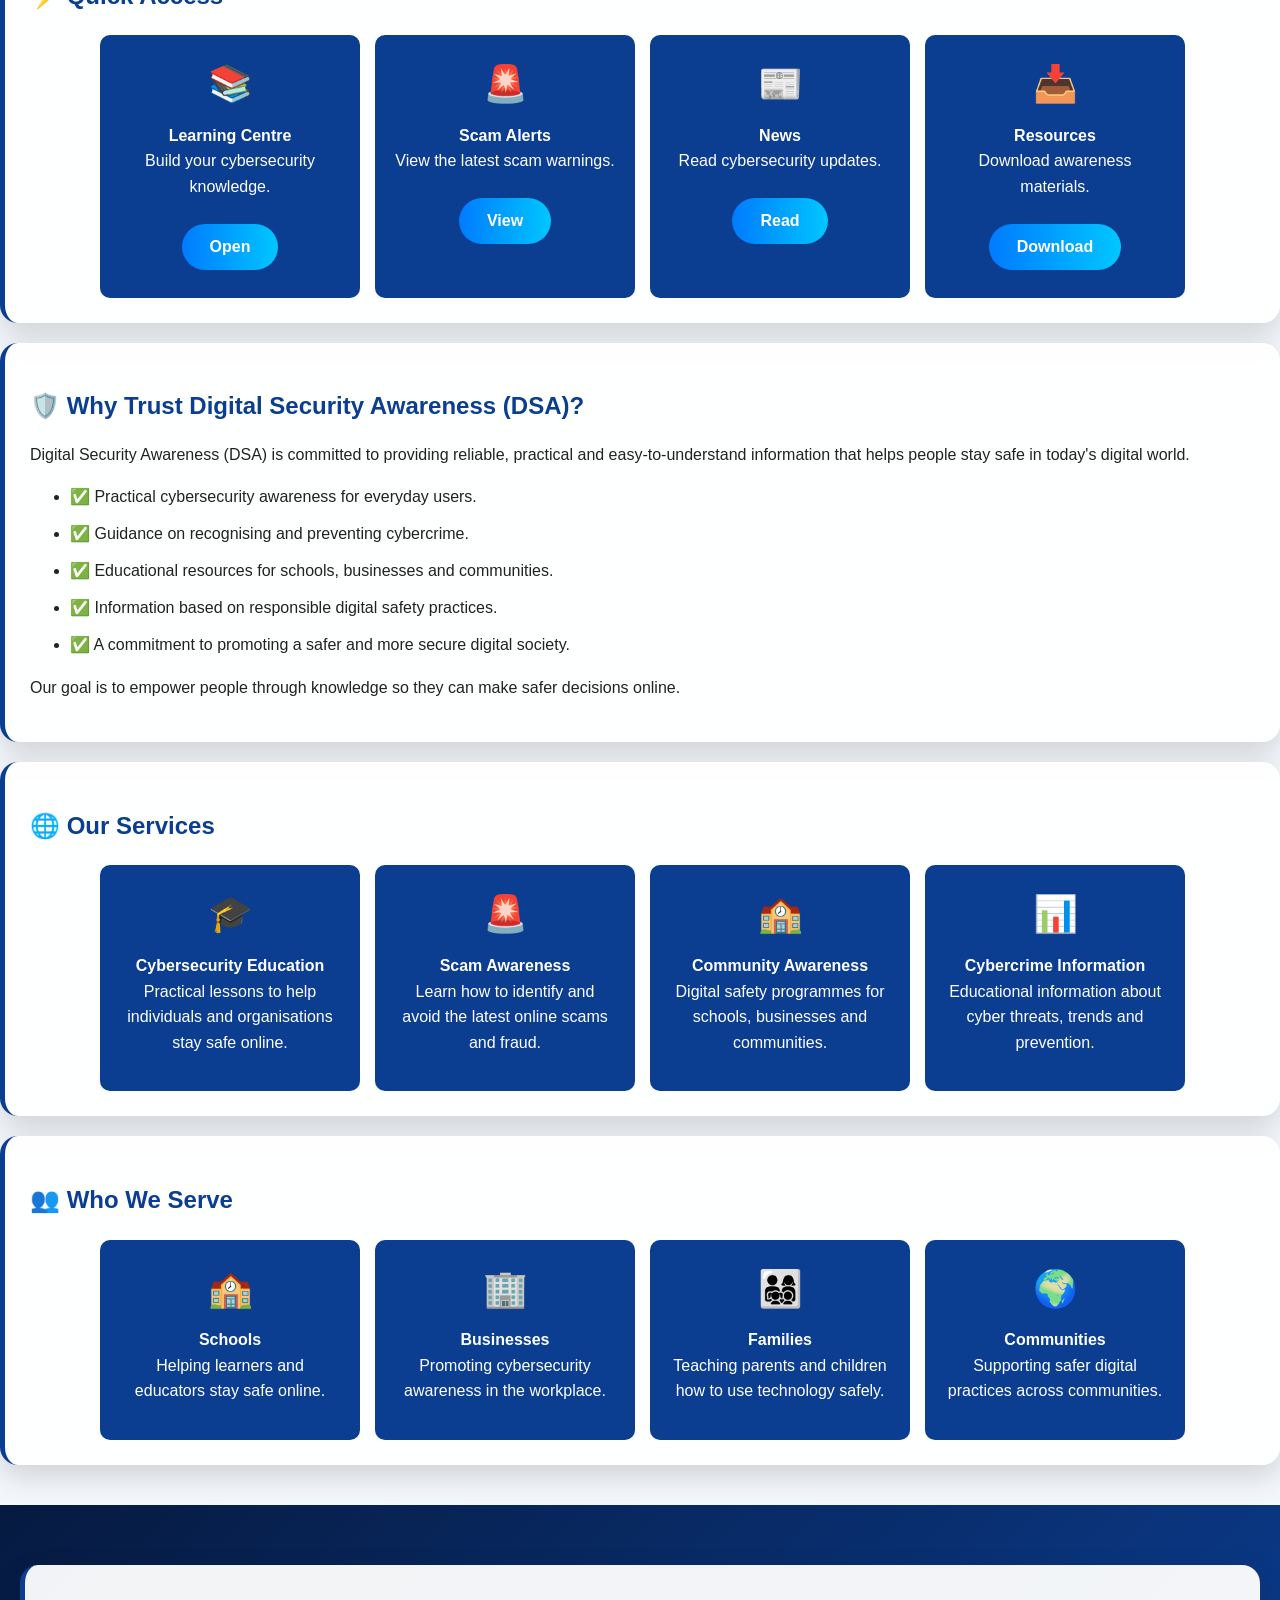
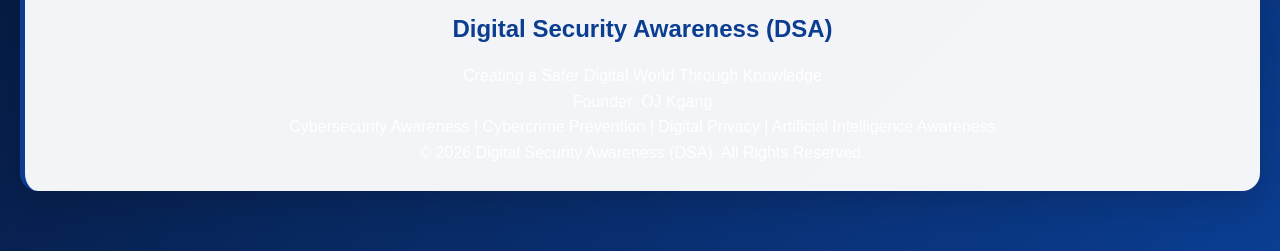
==== commit 547a509a: "Improve founder profile introduction Removed founder information from the index.html file.  Signed-o" ====
--- a/index.html
+++ b/index.html
@@ -64,13 +64,6 @@
 alt="Founder OJ Kgang"
 width="220">
 
-<h3>
-Founder: OJ Kgang
-</h3>
-
-<p>
-Founder of Digital Security Awareness (DSA)
-</p>
 
 </div>
 
--- a/style.css
+++ b/style.css
@@ -6,10 +6,16 @@
 }
 
 header {
-    background: #061a40;
-    color: white;
-    text-align: center;
-    padding: 40px 20px;
+    position: relative;
+    background: linear-gradient(rgba(6,26,64,0.75),
+                                rgba(6,26,64,0.75)),
+                url("hero-banner.jpg");
+    background-size: cover;
+    background-position: center;
+    background-repeat: no-repeat;
+    color: white;
+    text-align: center;
+    padding: 100px 20px;
 }
 
 header h1 {
@@ -391,3 +397,32 @@
     position: relative;
     z-index: 1;
 }
+
+/* Founder Image Center Design */
+
+.founder-section {
+    text-align: center;
+}
+
+.founder-image img {
+    width: 220px;
+    height: 220px;
+    object-fit: cover;
+    border-radius: 50%;
+    border: 5px solid #0b3d91;
+    box-shadow: 0 8px 20px rgba(0,0,0,0.3);
+}
+
+.founder-image img {
+    width: 260px;
+    height: 260px;
+    border-radius: 50%;
+    object-fit: cover;
+    border: 6px solid #FFD700;
+    box-shadow: 0 10px 30px rgba(0,0,0,0.35);
+    transition: transform 0.3s ease;
+}
+
+.founder-image img:hover {
+    transform: scale(1.05);
+}
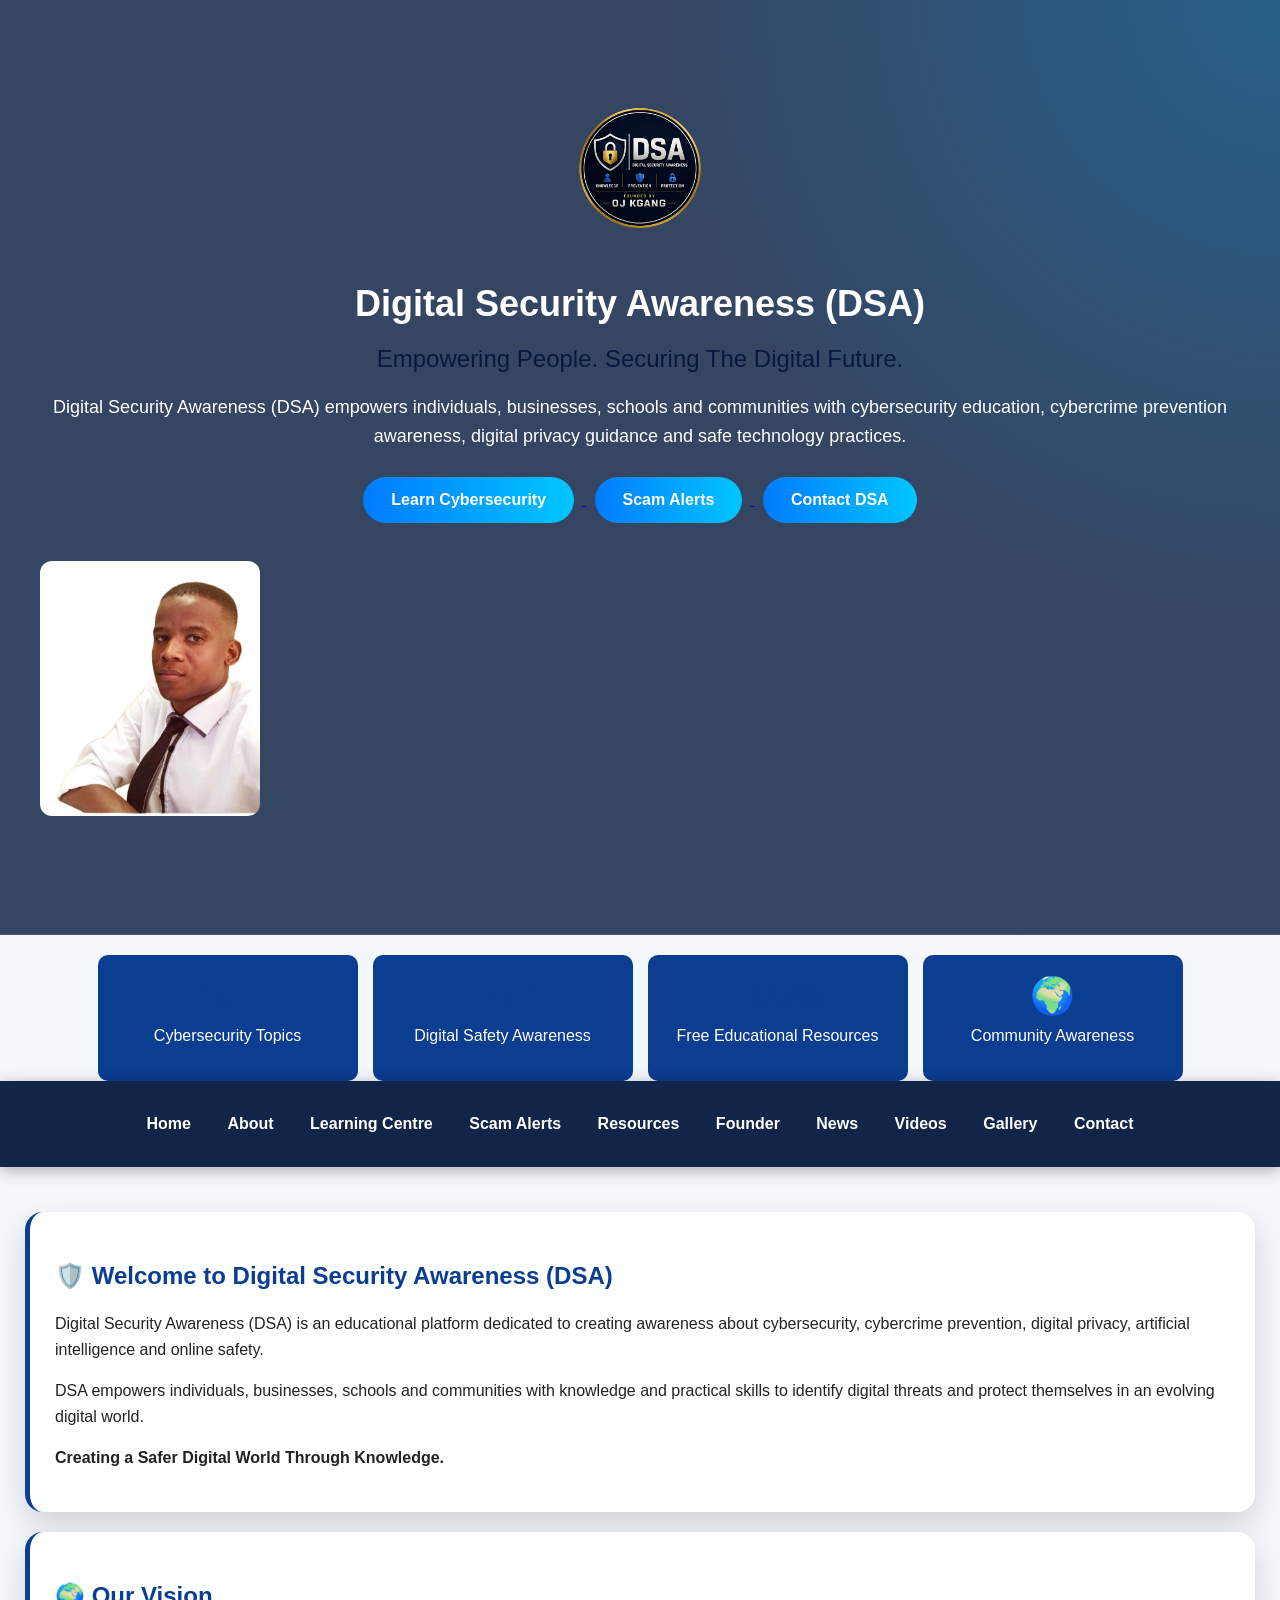
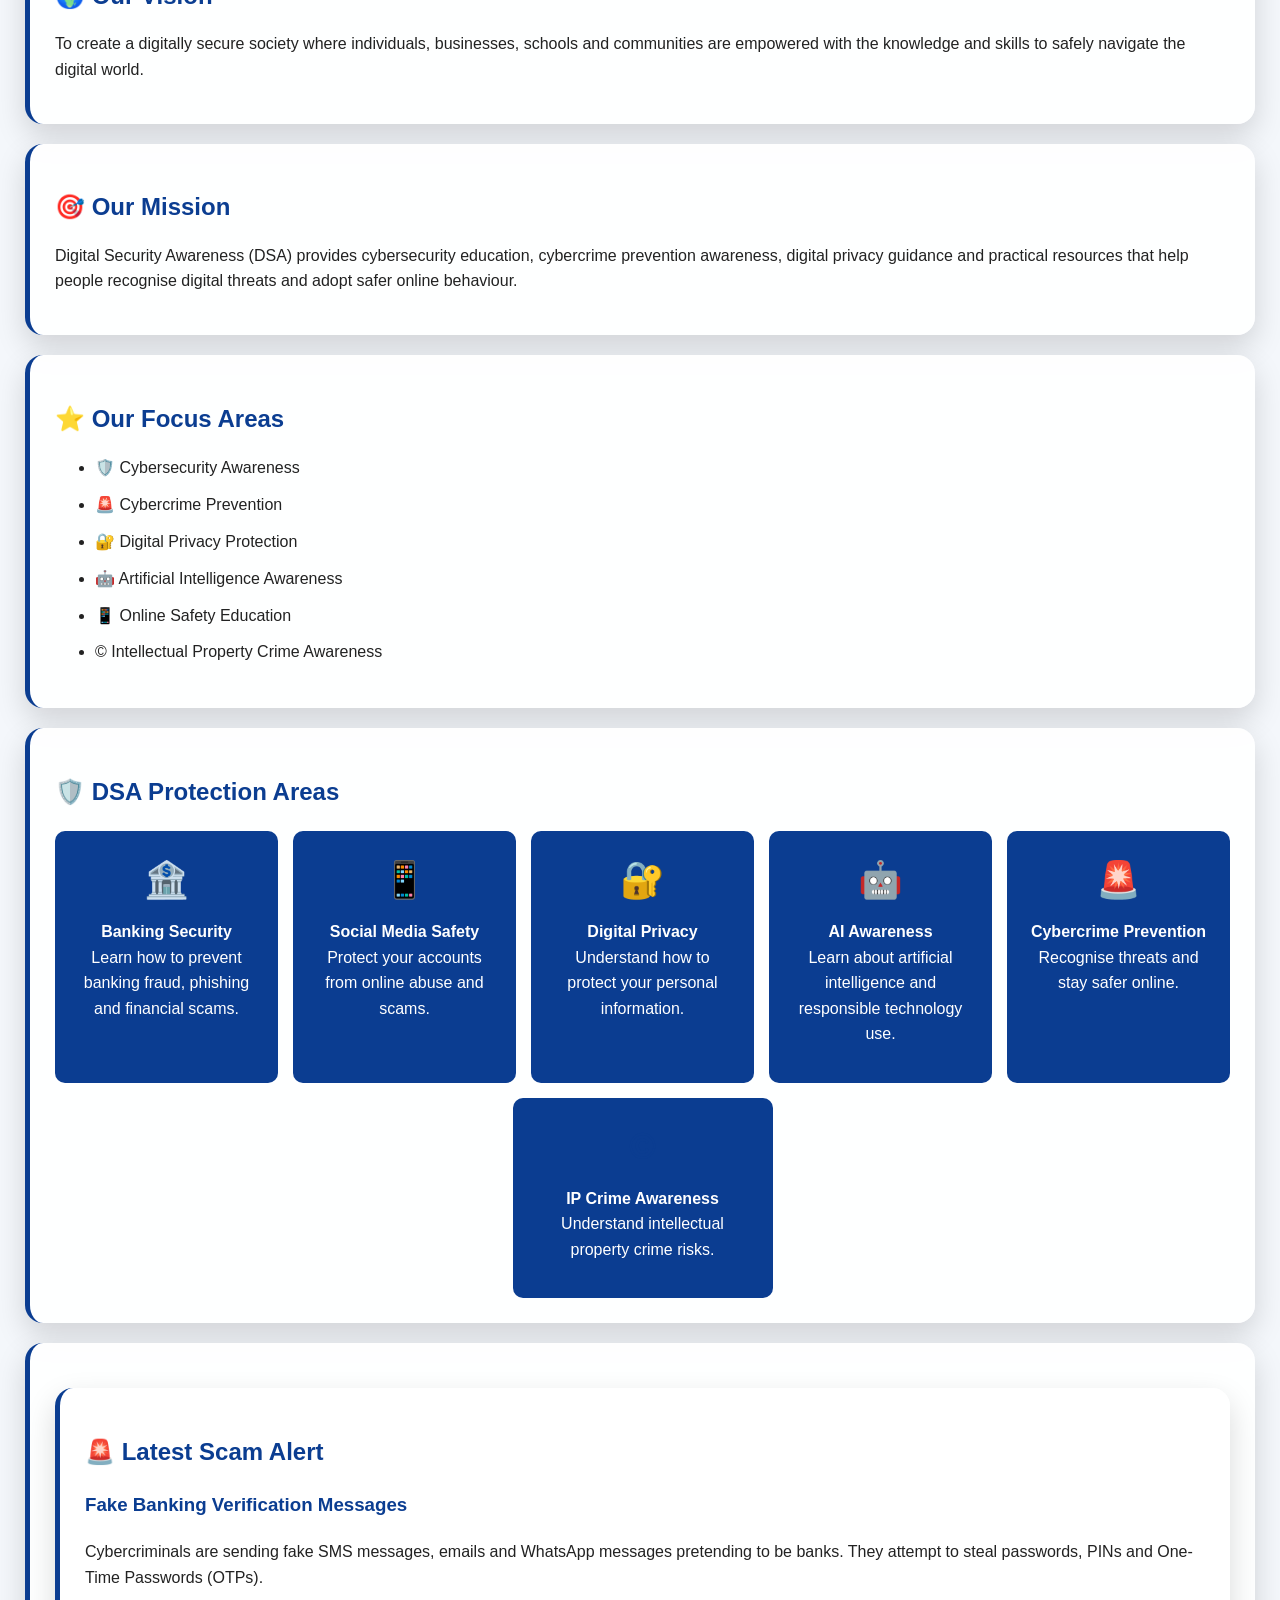
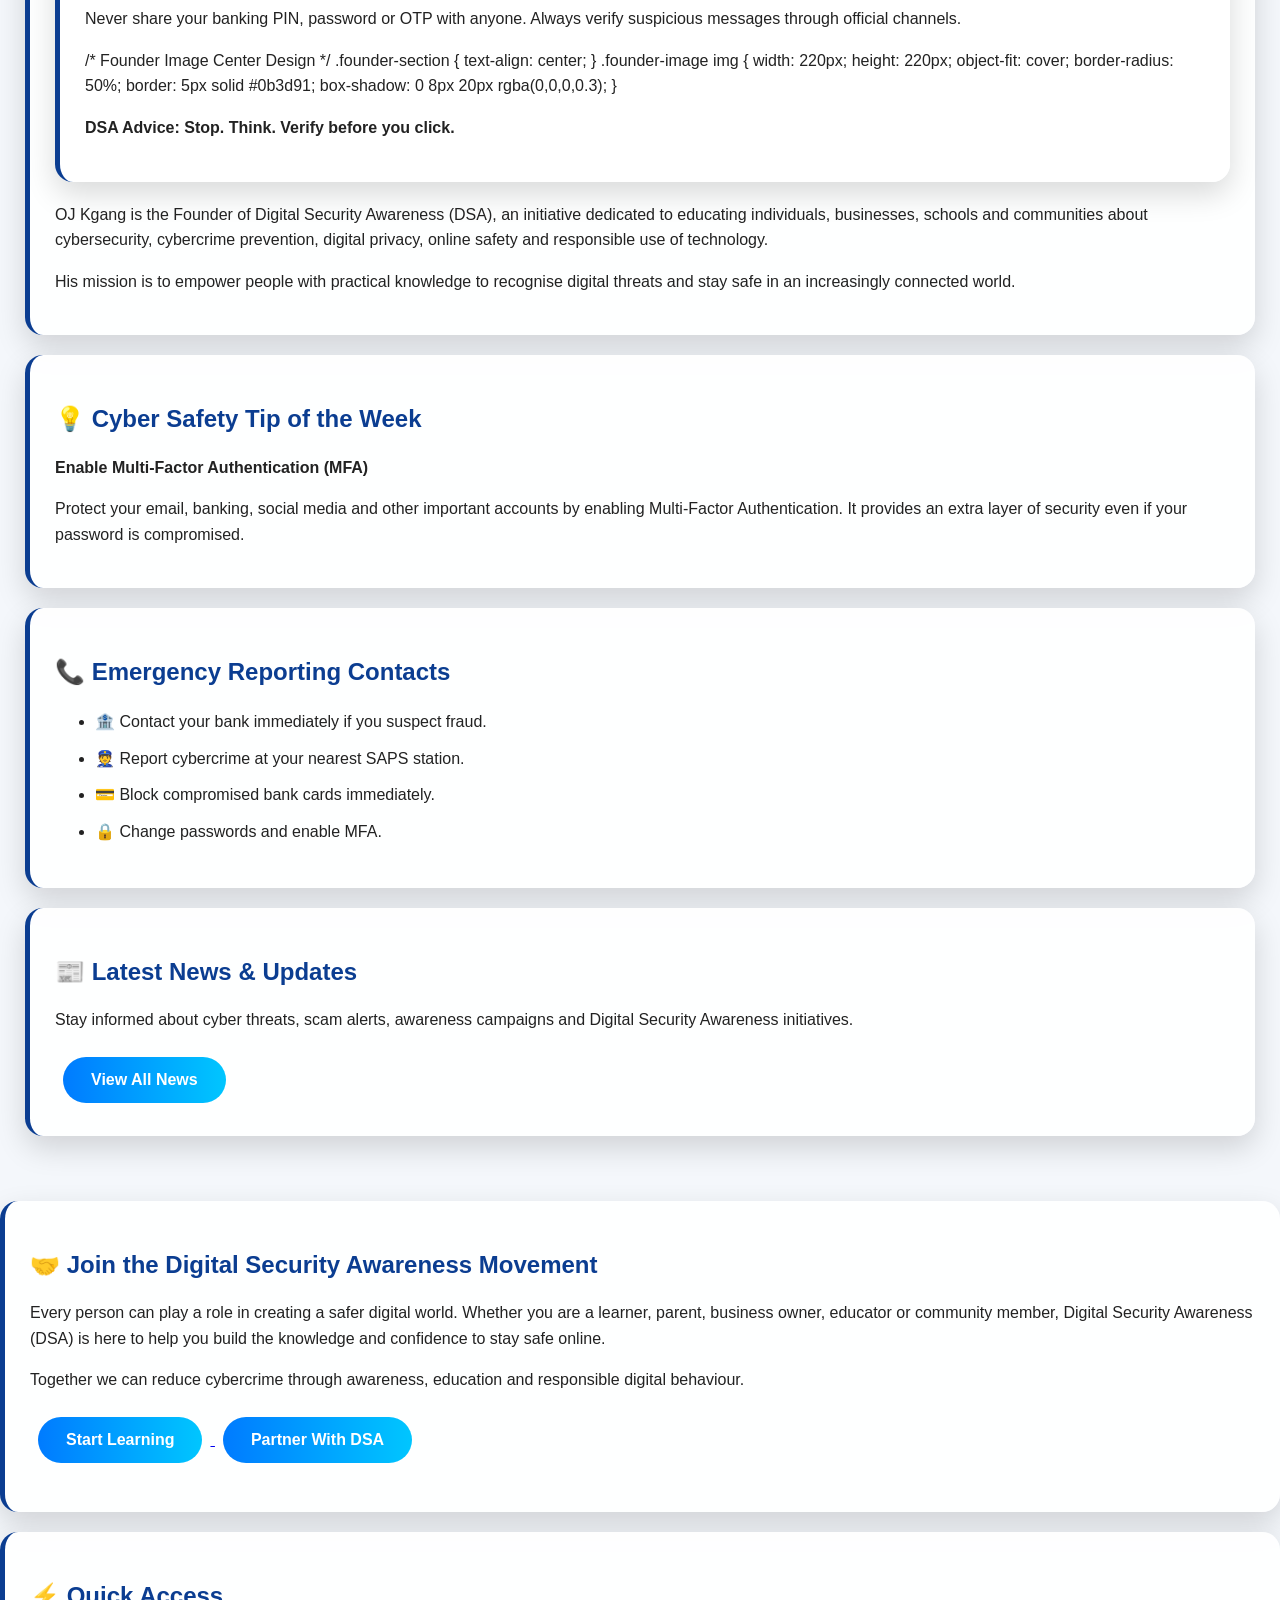
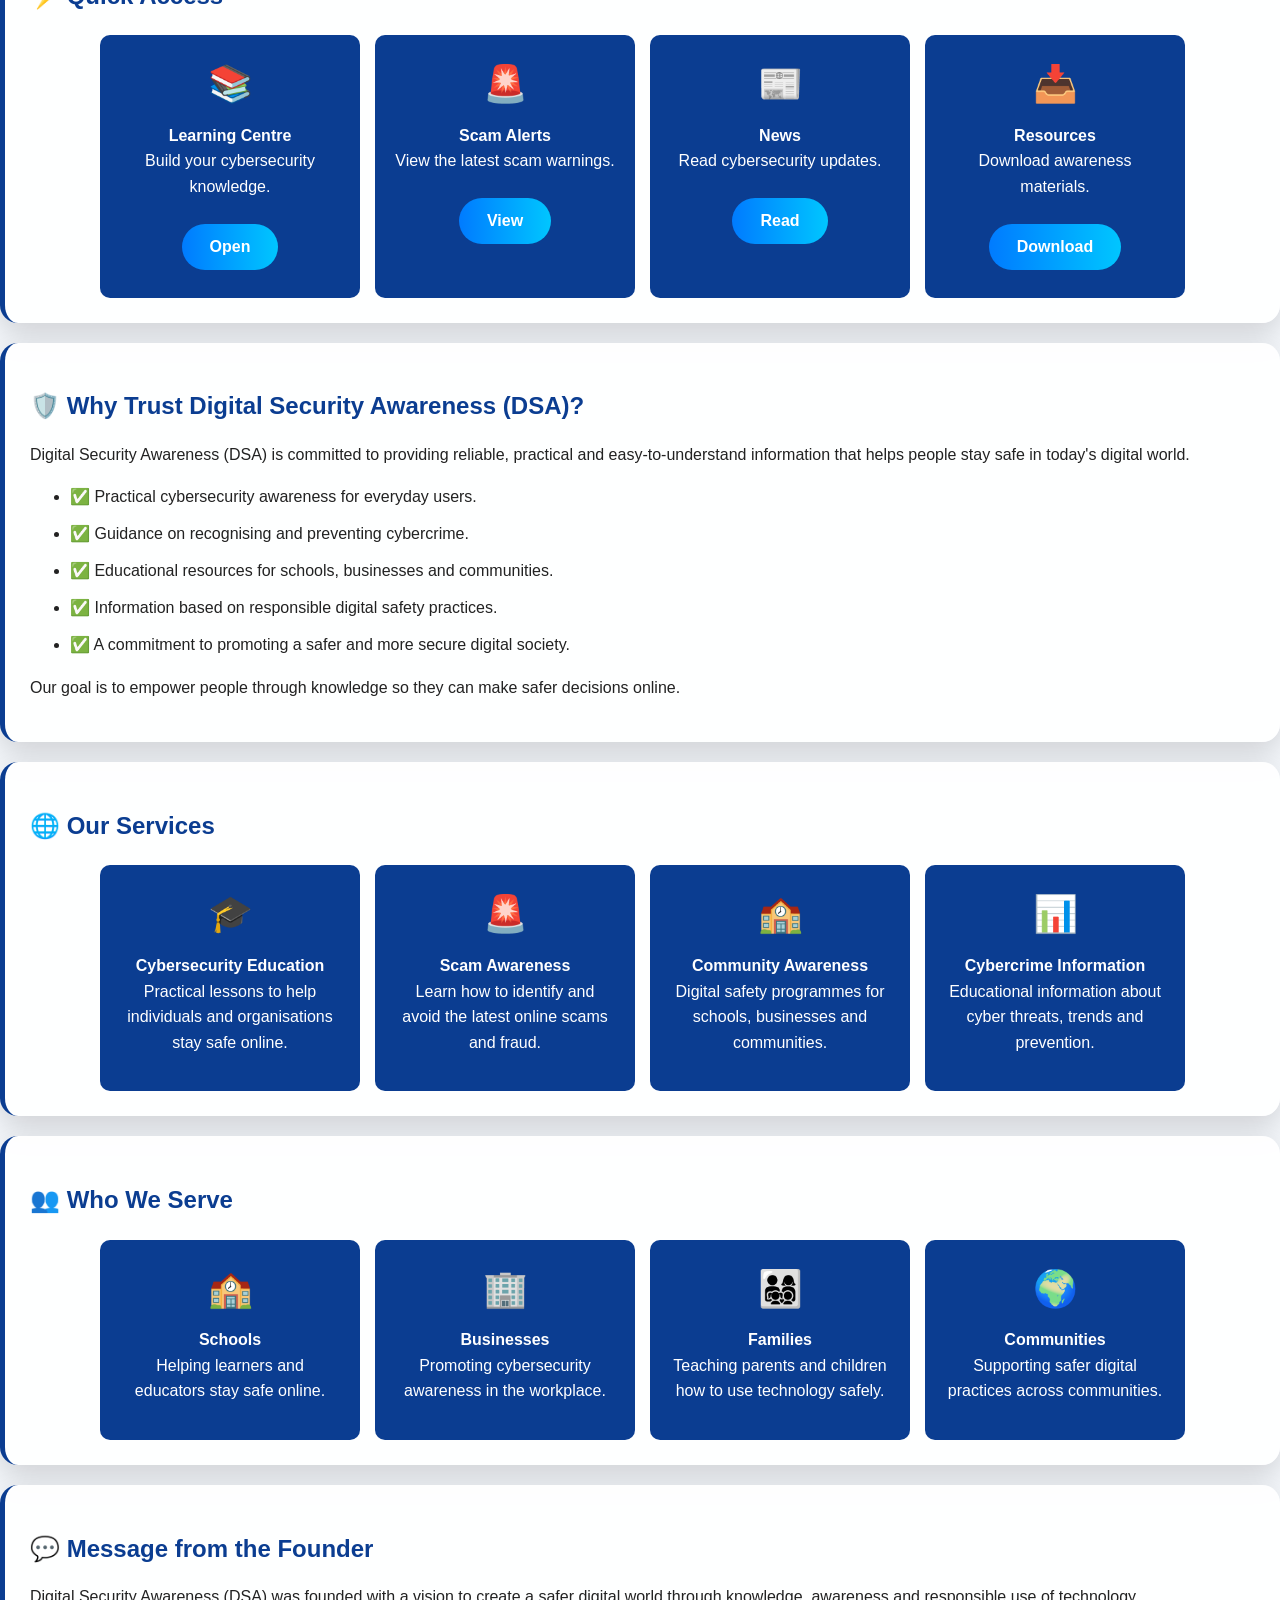
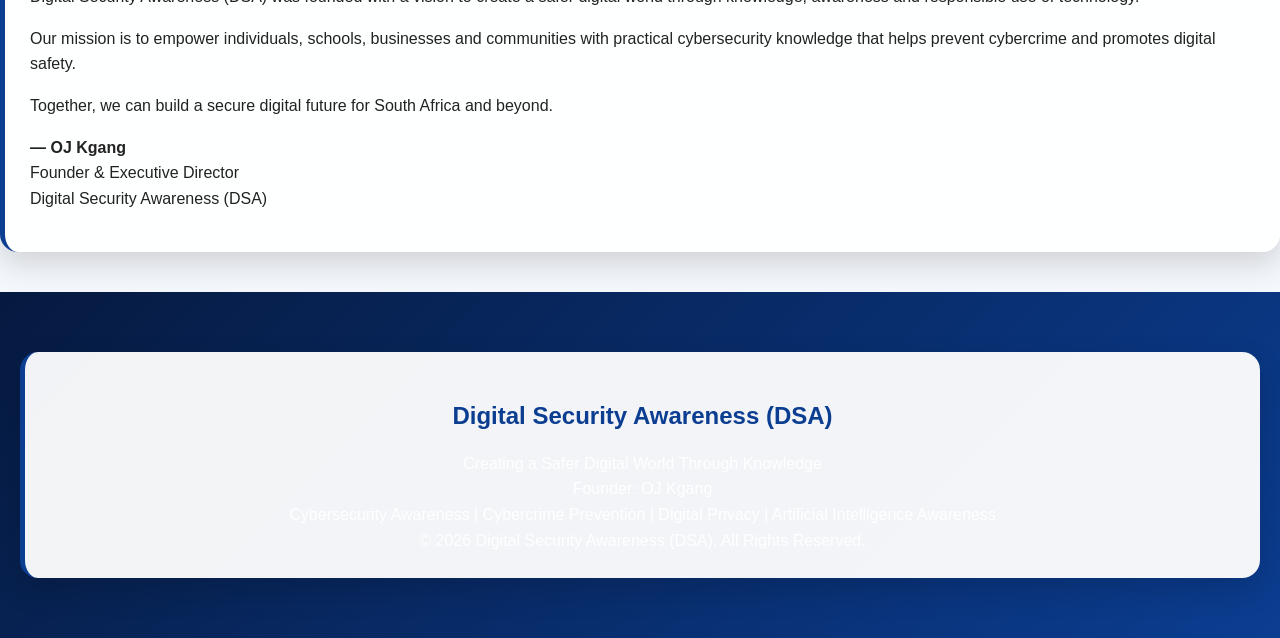
==== commit de2833ed: "Add founder message to homepage Added a message from the founder highlighting the mission and vision" ====
--- a/index.html
+++ b/index.html
@@ -665,6 +665,28 @@
 </div>
 
 </div>
+<div class="card founder-message">
+
+<h2>💬 Message from the Founder</h2>
+
+<p>
+Digital Security Awareness (DSA) was founded with a vision to create a safer digital world through knowledge, awareness and responsible use of technology.
+</p>
+
+<p>
+Our mission is to empower individuals, schools, businesses and communities with practical cybersecurity knowledge that helps prevent cybercrime and promotes digital safety.
+</p>
+
+<p>
+Together, we can build a secure digital future for South Africa and beyond.
+</p>
+
+<p><strong>— OJ Kgang</strong><br>
+Founder & Executive Director<br>
+Digital Security Awareness (DSA)
+</p>
+
+</div>
 
 <footer>
 
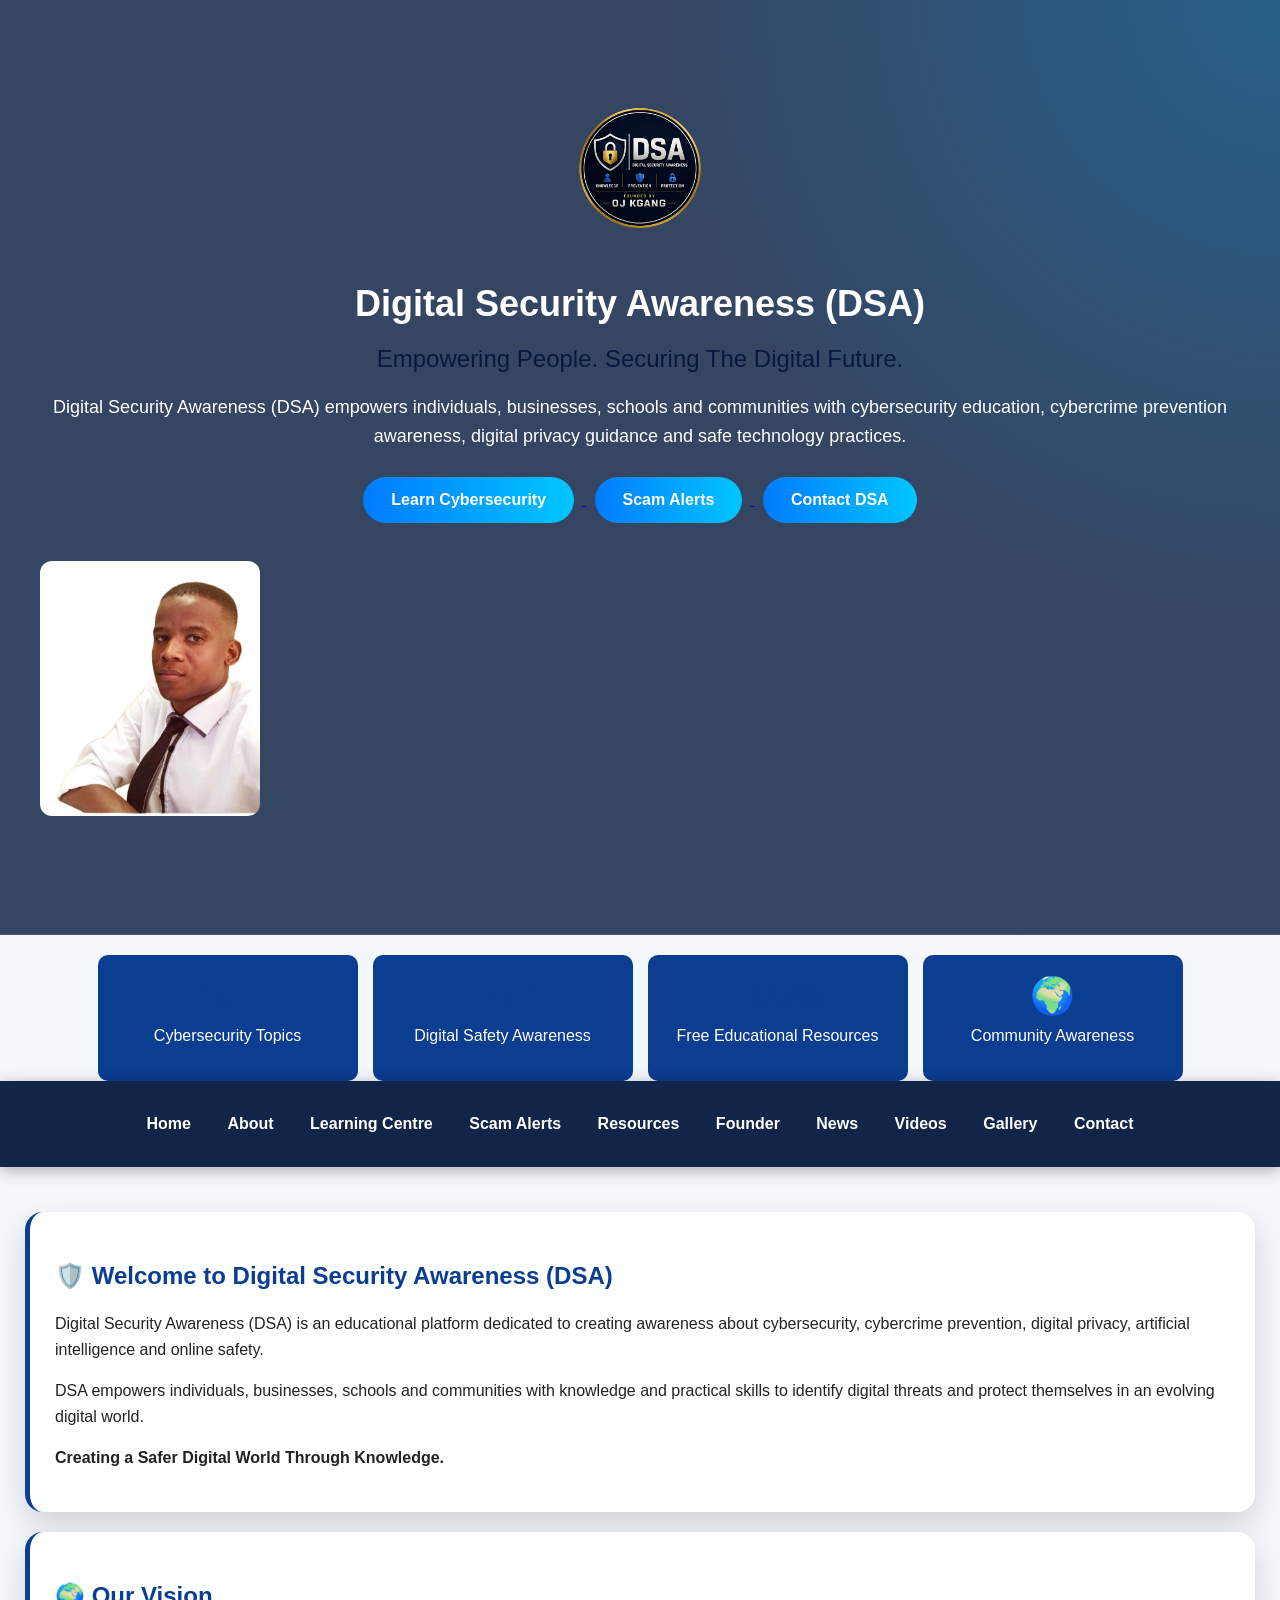
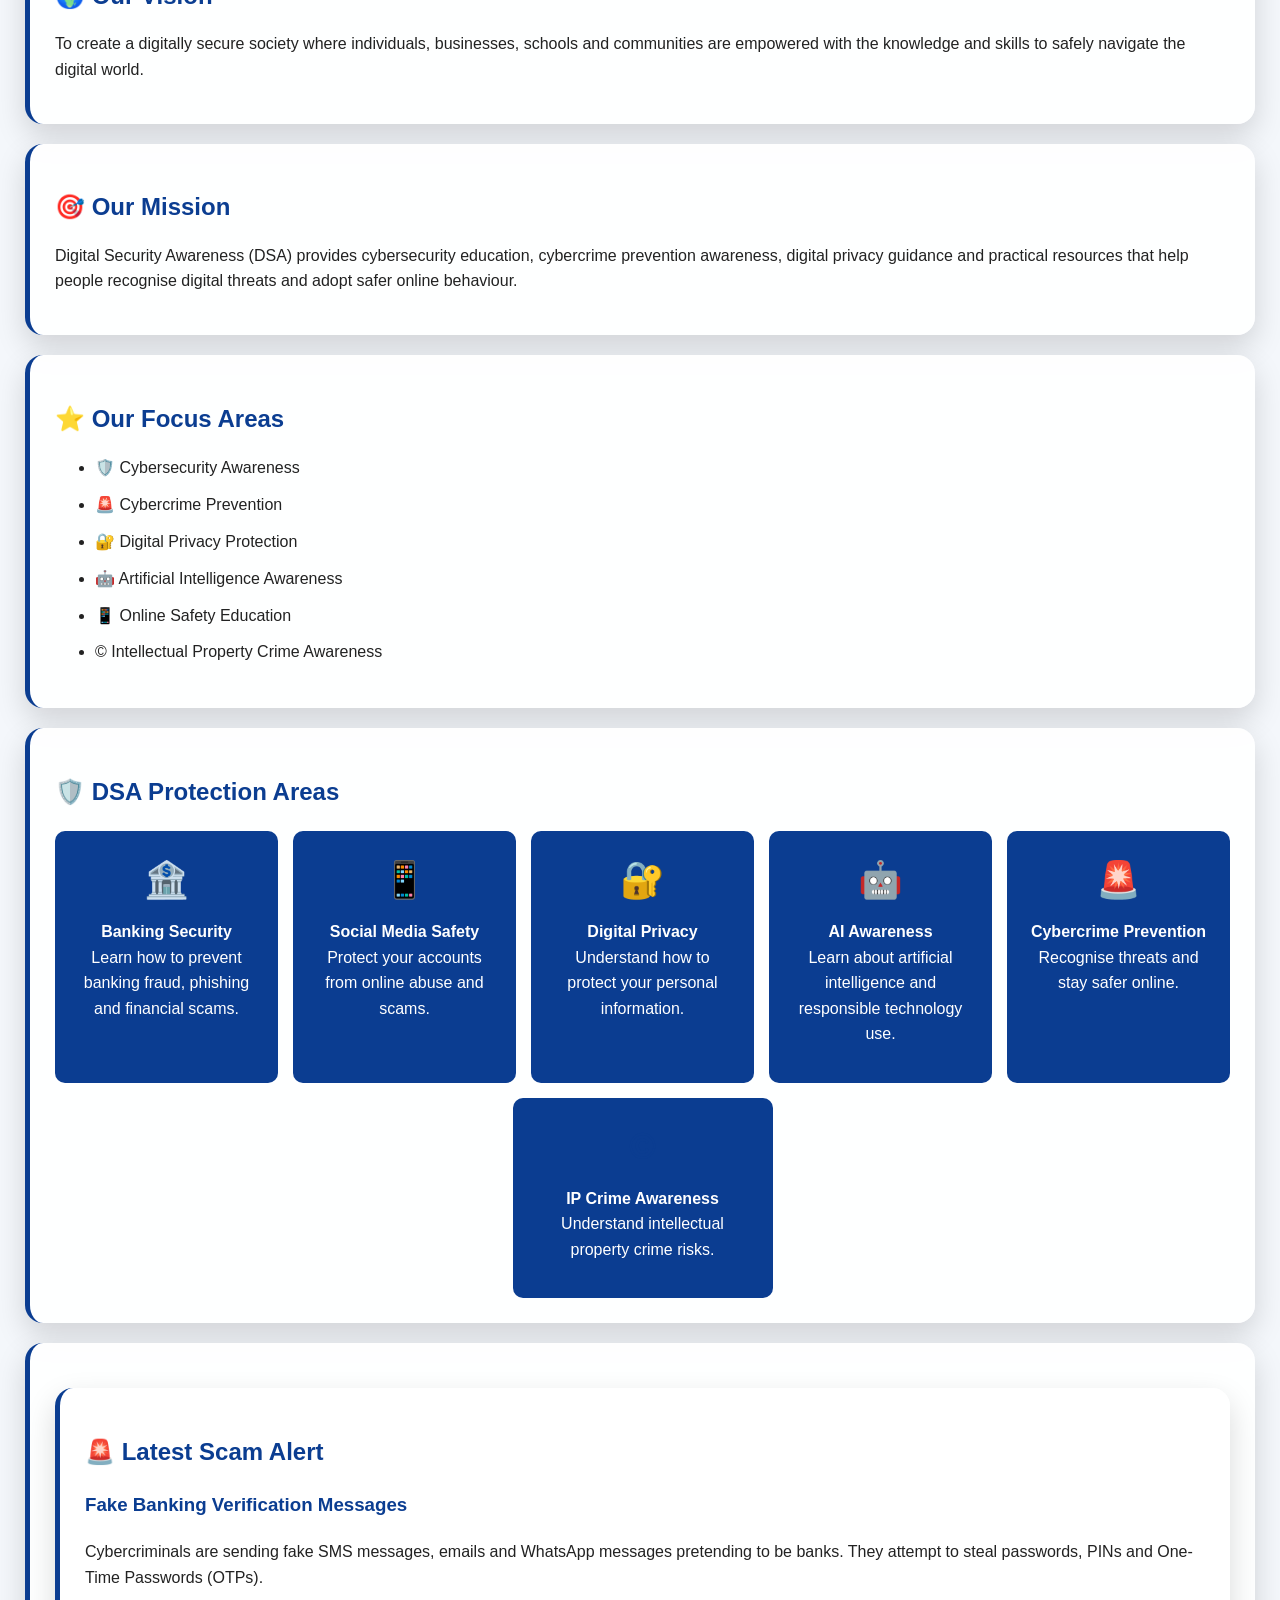
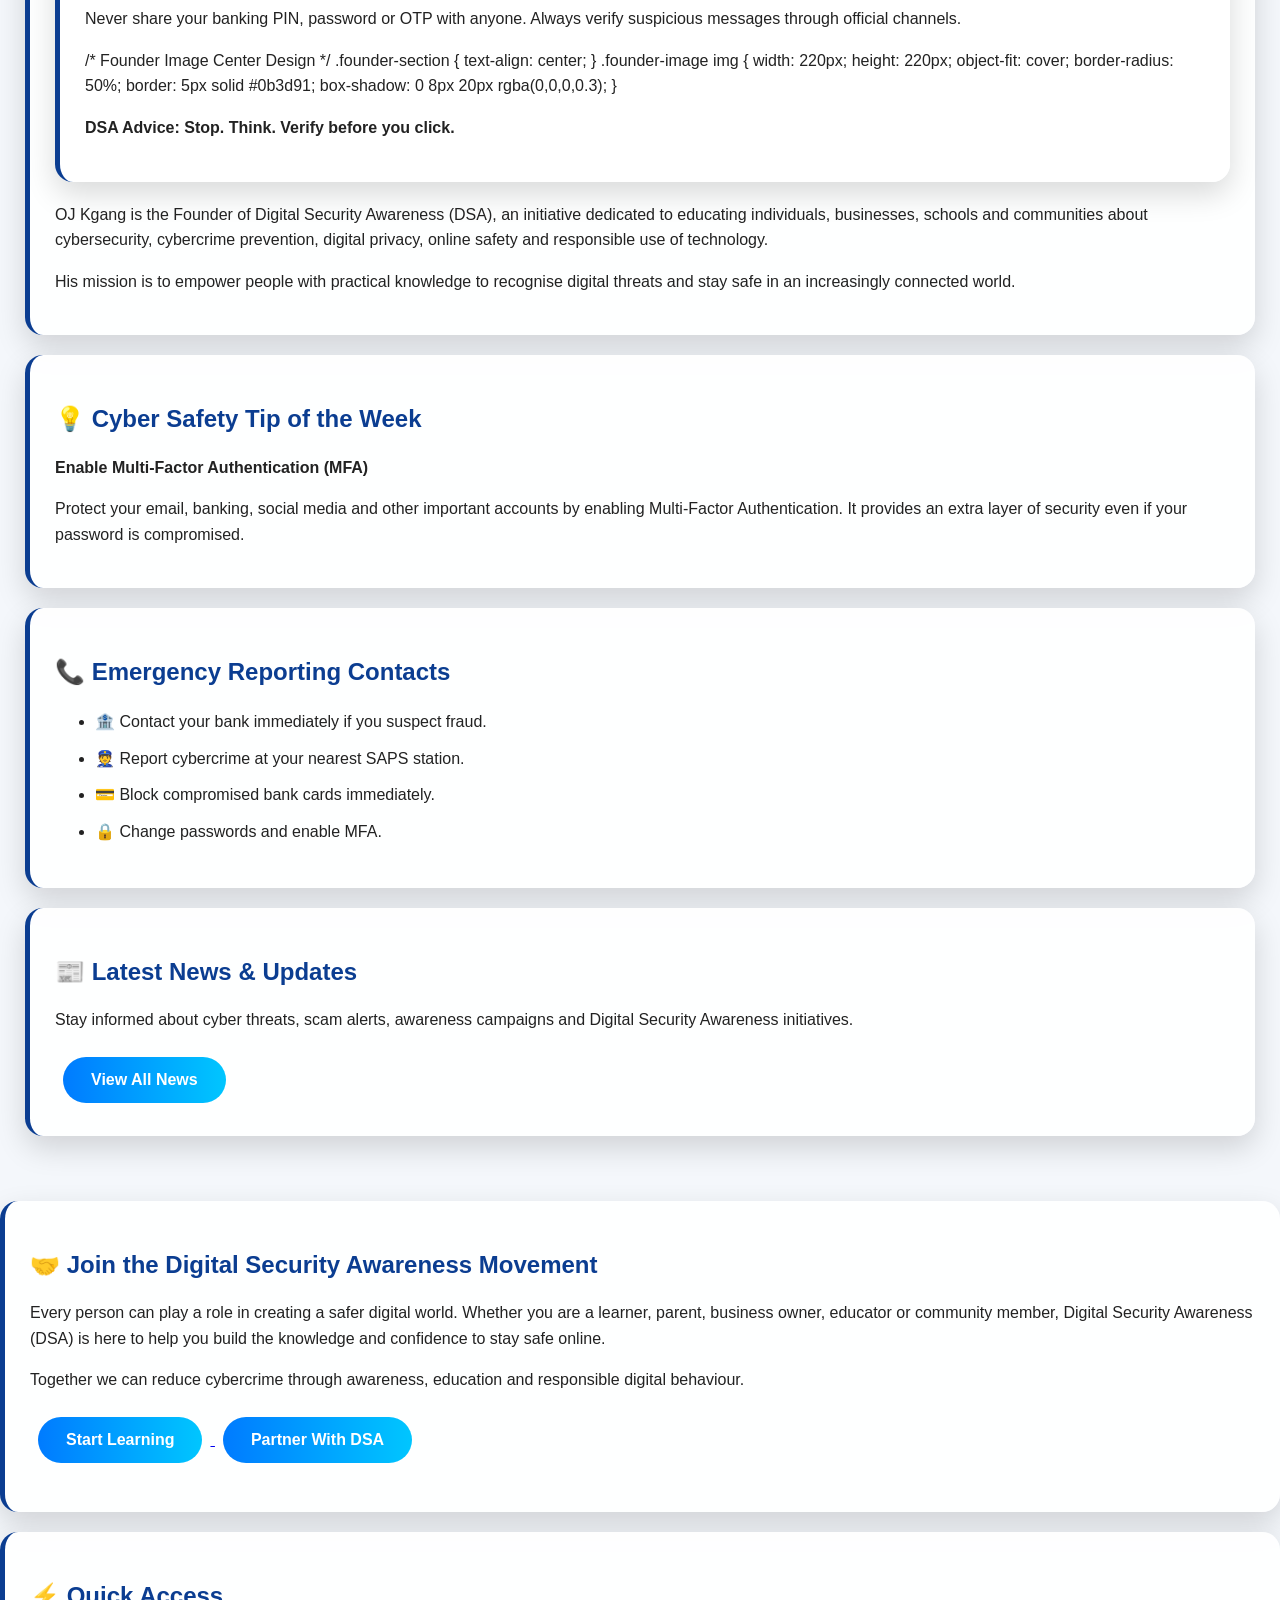
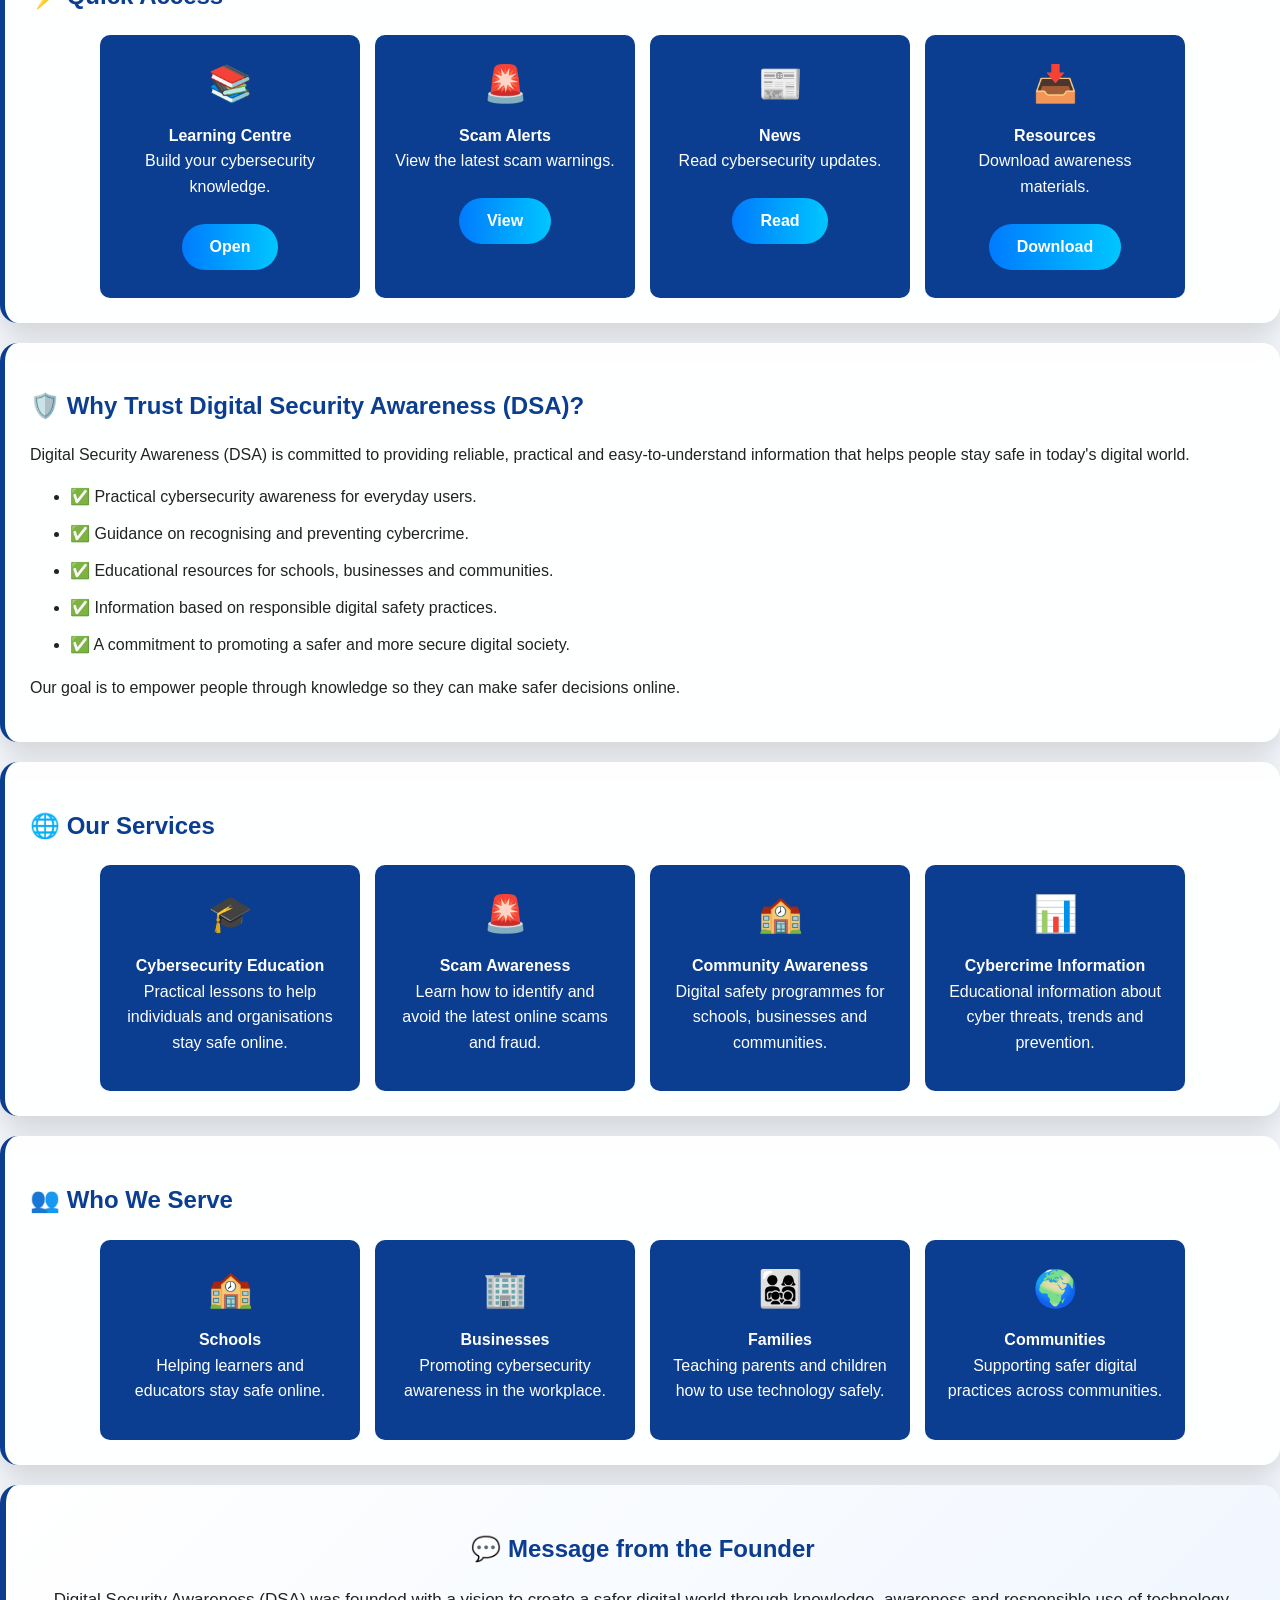
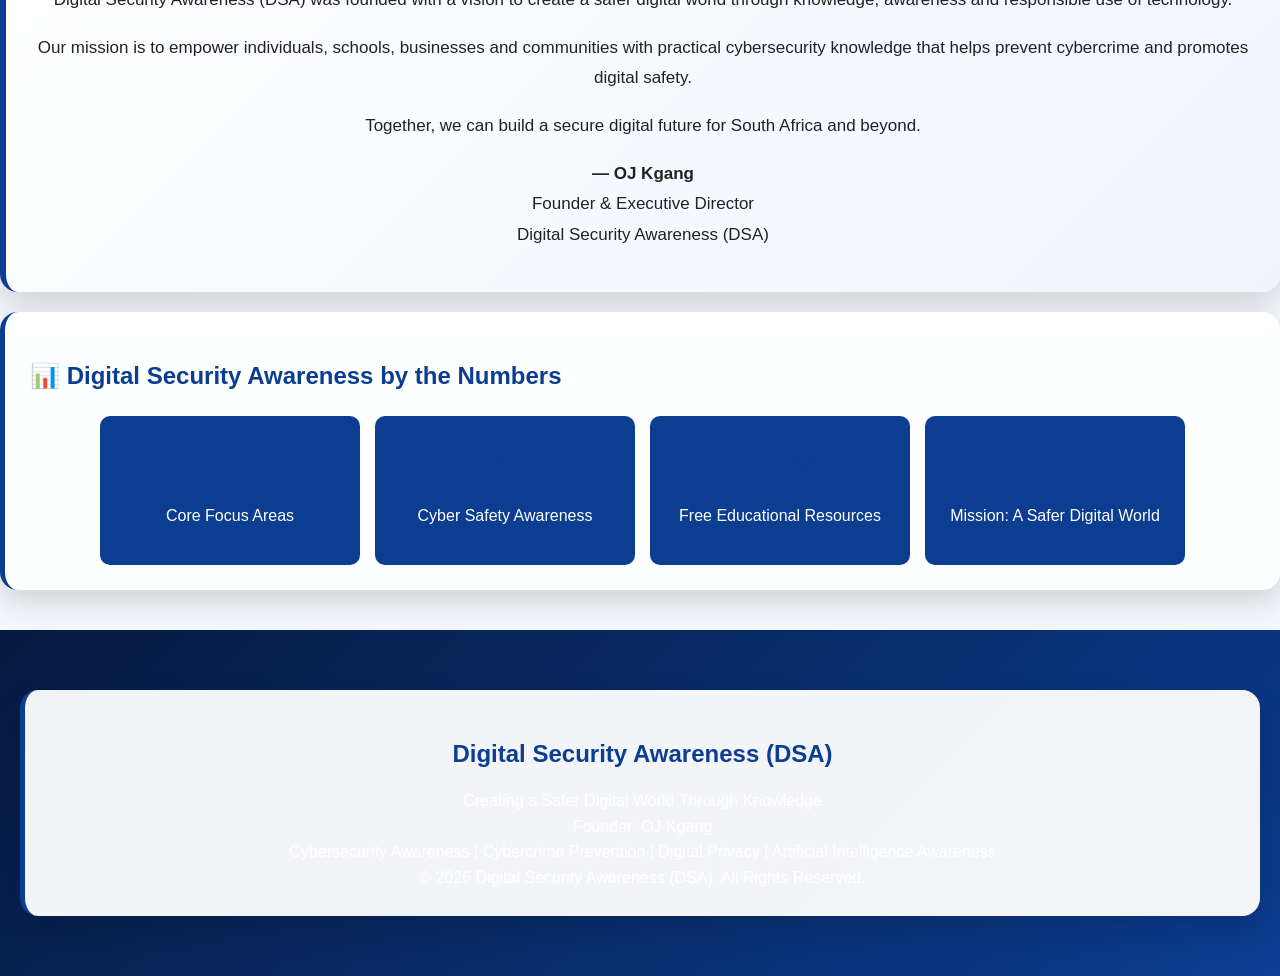
==== commit 0b4ab7f2: "Add DSA statistics section Signed-off-by: OJ <oj.kgang20@gmail.com>" ====
--- a/index.html
+++ b/index.html
@@ -687,6 +687,35 @@
 </p>
 
 </div>
+<div class="card">
+
+<h2>📊 Digital Security Awareness by the Numbers</h2>
+
+<div class="stats">
+
+<div class="stat-box">
+<h3>5</h3>
+<p>Core Focus Areas</p>
+</div>
+
+<div class="stat-box">
+<h3>24/7</h3>
+<p>Cyber Safety Awareness</p>
+</div>
+
+<div class="stat-box">
+<h3>100%</h3>
+<p>Free Educational Resources</p>
+</div>
+
+<div class="stat-box">
+<h3>1</h3>
+<p>Mission: A Safer Digital World</p>
+</div>
+
+</div>
+
+</div>
 
 <footer>
 
--- a/style.css
+++ b/style.css
@@ -426,3 +426,20 @@
 .founder-image img:hover {
     transform: scale(1.05);
 }
+
+/* Founder Message */
+
+.founder-message {
+    text-align: center;
+    background: linear-gradient(135deg,#ffffff,#eef5ff);
+    border-left: 6px solid #0b3d91;
+}
+
+.founder-message h2 {
+    color: #0b3d91;
+}
+
+.founder-message p {
+    line-height: 1.8;
+    font-size: 17px;
+}
